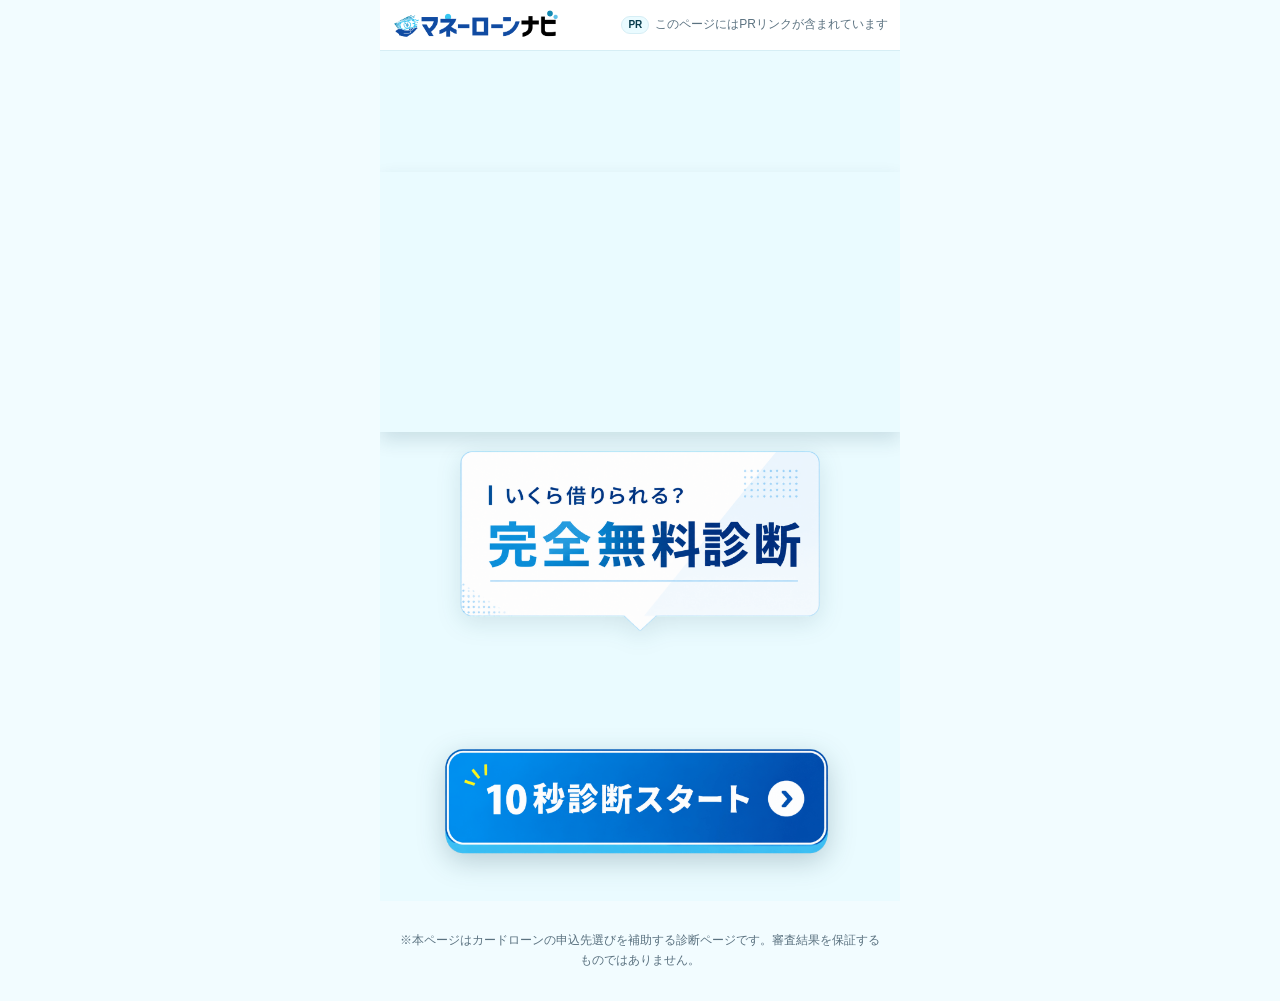
==== index.html @ baac08ac "Publish card loan diagnosis site" ====
<!DOCTYPE html><html><head><link href="data:," rel="icon" /><meta charset="UTF-8" /><meta content="noindex,nofollow,noarchive" name="robots" /><meta content="width=device-width, initial-scale=1.0, maximum-scale=1.0, user-scalable=0" name="viewport" /><script>window.addEventListener('load', function() {
  const nodelist = document.body.querySelectorAll('.sb-bg-gum-marker');
  const node = Array.prototype.slice.call(nodelist, 0);

  if (node.length === 0) { return; }
  const windowHeight = window.innerHeight || document.body.clientHeight;
  window.addEventListener('scroll', function (event) {
    let scroll = (window.pageYOffset !== undefined) ? window.pageYOffset : document.documentElement.scrollTop;
    node.forEach(function(marker) {
      let position = marker.offsetTop - windowHeight + 50;
      if (scroll > position) {
        marker.classList.add('animated', 'sb-bg-gum-marker-animated');
        marker.classList.remove('sb-bg-gum-marker');
      }
    });
  }, false);
});</script><script>/**
* Copyright 2016 Google Inc. All Rights Reserved.
*
* Licensed under the W3C SOFTWARE AND DOCUMENT NOTICE AND LICENSE.
*
*  https://www.w3.org/Consortium/Legal/2015/copyright-software-and-document
*
*/
(function() {
'use strict';

// Exit early if we're not running in a browser.
if (typeof window !== 'object') {
  return;
}

// Exit early if all IntersectionObserver and IntersectionObserverEntry
// features are natively supported.
if ('IntersectionObserver' in window &&
    'IntersectionObserverEntry' in window &&
    'intersectionRatio' in window.IntersectionObserverEntry.prototype) {

  if (!('isIntersecting' in window.IntersectionObserverEntry.prototype)) {
    Object.defineProperty(window.IntersectionObserverEntry.prototype,
      'isIntersecting', {
      get: function () {
        return this.intersectionRatio > 0;
      }
    });
  }
  return;
}


/**
* A local reference to the document.
*/
var document = window.document;


/**
* An IntersectionObserver registry. This registry exists to hold a strong
* reference to IntersectionObserver instances currently observing a target
* element. Without this registry, instances without another reference may be
* garbage collected.
*/
var registry = [];


/**
* Creates the global IntersectionObserverEntry constructor.
* https://w3c.github.io/IntersectionObserver/#intersection-observer-entry
* @param {Object} entry A dictionary of instance properties.
* @constructor
*/
function IntersectionObserverEntry(entry) {
  this.time = entry.time;
  this.target = entry.target;
  this.rootBounds = entry.rootBounds;
  this.boundingClientRect = entry.boundingClientRect;
  this.intersectionRect = entry.intersectionRect || getEmptyRect();
  this.isIntersecting = !!entry.intersectionRect;

  // Calculates the intersection ratio.
  var targetRect = this.boundingClientRect;
  var targetArea = targetRect.width * targetRect.height;
  var intersectionRect = this.intersectionRect;
  var intersectionArea = intersectionRect.width * intersectionRect.height;

  // Sets intersection ratio.
  if (targetArea) {
    // Round the intersection ratio to avoid floating point math issues:
    this.intersectionRatio = Number((intersectionArea / targetArea).toFixed(4));
  } else {
    // If area is zero and is intersecting, sets to 1, otherwise to 0
    this.intersectionRatio = this.isIntersecting ? 1 : 0;
  }
}


/**
* Creates the global IntersectionObserver constructor.
* https://w3c.github.io/IntersectionObserver/#intersection-observer-interface
* @param {Function} callback The function to be invoked after intersection
*     changes have queued. The function is not invoked if the queue has
*     been emptied by calling the `takeRecords` method.
* @param {Object=} opt_options Optional configuration options.
* @constructor
*/
function IntersectionObserver(callback, opt_options) {

  var options = opt_options || {};

  if (typeof callback != 'function') {
    throw new Error('callback must be a function');
  }

  if (options.root && options.root.nodeType != 1) {
    throw new Error('root must be an Element');
  }

  // Binds and throttles `this._checkForIntersections`.
  this._checkForIntersections = throttle(
      this._checkForIntersections.bind(this), this.THROTTLE_TIMEOUT);

  // Private properties.
  this._callback = callback;
  this._observationTargets = [];
  this._queuedEntries = [];
  this._rootMarginValues = this._parseRootMargin(options.rootMargin);

  // Public properties.
  this.thresholds = this._initThresholds(options.threshold);
  this.root = options.root || null;
  this.rootMargin = this._rootMarginValues.map(function(margin) {
    return margin.value + margin.unit;
  }).join(' ');
}


/**
* The minimum interval within which the document will be checked for
* intersection changes.
*/
IntersectionObserver.prototype.THROTTLE_TIMEOUT = 100;


/**
* The frequency in which the shim polls for intersection changes.
* this can be updated on a per instance basis and must be set prior to
* calling `observe` on the first target.
*/
IntersectionObserver.prototype.POLL_INTERVAL = null;

/**
* Use a mutation observer on the root element
* to detect intersection changes.
*/
IntersectionObserver.prototype.USE_MUTATION_OBSERVER = true;


/**
* Starts observing a target element for intersection changes based on
* the thresholds values.
* @param {Element} target The DOM element to observe.
*/
IntersectionObserver.prototype.observe = function(target) {
  var isTargetAlreadyObserved = this._observationTargets.some(function(item) {
    return item.element == target;
  });

  if (isTargetAlreadyObserved) {
    return;
  }

  if (!(target && target.nodeType == 1)) {
    throw new Error('target must be an Element');
  }

  this._registerInstance();
  this._observationTargets.push({element: target, entry: null});
  this._monitorIntersections();
  this._checkForIntersections();
};


/**
* Stops observing a target element for intersection changes.
* @param {Element} target The DOM element to observe.
*/
IntersectionObserver.prototype.unobserve = function(target) {
  this._observationTargets =
      this._observationTargets.filter(function(item) {

    return item.element != target;
  });
  if (!this._observationTargets.length) {
    this._unmonitorIntersections();
    this._unregisterInstance();
  }
};


/**
* Stops observing all target elements for intersection changes.
*/
IntersectionObserver.prototype.disconnect = function() {
  this._observationTargets = [];
  this._unmonitorIntersections();
  this._unregisterInstance();
};


/**
* Returns any queue entries that have not yet been reported to the
* callback and clears the queue. This can be used in conjunction with the
* callback to obtain the absolute most up-to-date intersection information.
* @return {Array} The currently queued entries.
*/
IntersectionObserver.prototype.takeRecords = function() {
  var records = this._queuedEntries.slice();
  this._queuedEntries = [];
  return records;
};


/**
* Accepts the threshold value from the user configuration object and
* returns a sorted array of unique threshold values. If a value is not
* between 0 and 1 and error is thrown.
* @private
* @param {Array|number=} opt_threshold An optional threshold value or
*     a list of threshold values, defaulting to [0].
* @return {Array} A sorted list of unique and valid threshold values.
*/
IntersectionObserver.prototype._initThresholds = function(opt_threshold) {
  var threshold = opt_threshold || [0];
  if (!Array.isArray(threshold)) threshold = [threshold];

  return threshold.sort().filter(function(t, i, a) {
    if (typeof t != 'number' || isNaN(t) || t < 0 || t > 1) {
      throw new Error('threshold must be a number between 0 and 1 inclusively');
    }
    return t !== a[i - 1];
  });
};


/**
* Accepts the rootMargin value from the user configuration object
* and returns an array of the four margin values as an object containing
* the value and unit properties. If any of the values are not properly
* formatted or use a unit other than px or %, and error is thrown.
* @private
* @param {string=} opt_rootMargin An optional rootMargin value,
*     defaulting to '0px'.
* @return {Array<Object>} An array of margin objects with the keys
*     value and unit.
*/
IntersectionObserver.prototype._parseRootMargin = function(opt_rootMargin) {
  var marginString = opt_rootMargin || '0px';
  var margins = marginString.split(/\s+/).map(function(margin) {
    var parts = /^(-?\d*\.?\d+)(px|%)$/.exec(margin);
    if (!parts) {
      throw new Error('rootMargin must be specified in pixels or percent');
    }
    return {value: parseFloat(parts[1]), unit: parts[2]};
  });

  // Handles shorthand.
  margins[1] = margins[1] || margins[0];
  margins[2] = margins[2] || margins[0];
  margins[3] = margins[3] || margins[1];

  return margins;
};


/**
* Starts polling for intersection changes if the polling is not already
* happening, and if the page's visibility state is visible.
* @private
*/
IntersectionObserver.prototype._monitorIntersections = function() {
  if (!this._monitoringIntersections) {
    this._monitoringIntersections = true;

    // If a poll interval is set, use polling instead of listening to
    // resize and scroll events or DOM mutations.
    if (this.POLL_INTERVAL) {
      this._monitoringInterval = setInterval(
          this._checkForIntersections, this.POLL_INTERVAL);
    }
    else {
      addEvent(window, 'resize', this._checkForIntersections, true);
      addEvent(document, 'scroll', this._checkForIntersections, true);

      if (this.USE_MUTATION_OBSERVER && 'MutationObserver' in window) {
        this._domObserver = new MutationObserver(this._checkForIntersections);
        this._domObserver.observe(document, {
          attributes: true,
          childList: true,
          characterData: true,
          subtree: true
        });
      }
    }
  }
};


/**
* Stops polling for intersection changes.
* @private
*/
IntersectionObserver.prototype._unmonitorIntersections = function() {
  if (this._monitoringIntersections) {
    this._monitoringIntersections = false;

    clearInterval(this._monitoringInterval);
    this._monitoringInterval = null;

    removeEvent(window, 'resize', this._checkForIntersections, true);
    removeEvent(document, 'scroll', this._checkForIntersections, true);

    if (this._domObserver) {
      this._domObserver.disconnect();
      this._domObserver = null;
    }
  }
};


/**
* Scans each observation target for intersection changes and adds them
* to the internal entries queue. If new entries are found, it
* schedules the callback to be invoked.
* @private
*/
IntersectionObserver.prototype._checkForIntersections = function() {
  var rootIsInDom = this._rootIsInDom();
  var rootRect = rootIsInDom ? this._getRootRect() : getEmptyRect();

  this._observationTargets.forEach(function(item) {
    var target = item.element;
    var targetRect = getBoundingClientRect(target);
    var rootContainsTarget = this._rootContainsTarget(target);
    var oldEntry = item.entry;
    var intersectionRect = rootIsInDom && rootContainsTarget &&
        this._computeTargetAndRootIntersection(target, rootRect);

    var newEntry = item.entry = new IntersectionObserverEntry({
      time: now(),
      target: target,
      boundingClientRect: targetRect,
      rootBounds: rootRect,
      intersectionRect: intersectionRect
    });

    if (!oldEntry) {
      this._queuedEntries.push(newEntry);
    } else if (rootIsInDom && rootContainsTarget) {
      // If the new entry intersection ratio has crossed any of the
      // thresholds, add a new entry.
      if (this._hasCrossedThreshold(oldEntry, newEntry)) {
        this._queuedEntries.push(newEntry);
      }
    } else {
      // If the root is not in the DOM or target is not contained within
      // root but the previous entry for this target had an intersection,
      // add a new record indicating removal.
      if (oldEntry && oldEntry.isIntersecting) {
        this._queuedEntries.push(newEntry);
      }
    }
  }, this);

  if (this._queuedEntries.length) {
    this._callback(this.takeRecords(), this);
  }
};


/**
* Accepts a target and root rect computes the intersection between then
* following the algorithm in the spec.
* TODO(philipwalton): at this time clip-path is not considered.
* https://w3c.github.io/IntersectionObserver/#calculate-intersection-rect-algo
* @param {Element} target The target DOM element
* @param {Object} rootRect The bounding rect of the root after being
*     expanded by the rootMargin value.
* @return {?Object} The final intersection rect object or undefined if no
*     intersection is found.
* @private
*/
IntersectionObserver.prototype._computeTargetAndRootIntersection =
    function(target, rootRect) {

  // If the element isn't displayed, an intersection can't happen.
  if (window.getComputedStyle(target).display == 'none') return;

  var targetRect = getBoundingClientRect(target);
  var intersectionRect = targetRect;
  var parent = getParentNode(target);
  var atRoot = false;

  while (!atRoot) {
    var parentRect = null;
    var parentComputedStyle = parent.nodeType == 1 ?
        window.getComputedStyle(parent) : {};

    // If the parent isn't displayed, an intersection can't happen.
    if (parentComputedStyle.display == 'none') return;

    if (parent == this.root || parent == document) {
      atRoot = true;
      parentRect = rootRect;
    } else {
      // If the element has a non-visible overflow, and it's not the <body>
      // or <html> element, update the intersection rect.
      // Note: <body> and <html> cannot be clipped to a rect that's not also
      // the document rect, so no need to compute a new intersection.
      if (parent != document.body &&
          parent != document.documentElement &&
          parentComputedStyle.overflow != 'visible') {
        parentRect = getBoundingClientRect(parent);
      }
    }

    // If either of the above conditionals set a new parentRect,
    // calculate new intersection data.
    if (parentRect) {
      intersectionRect = computeRectIntersection(parentRect, intersectionRect);

      if (!intersectionRect) break;
    }
    parent = getParentNode(parent);
  }
  return intersectionRect;
};


/**
* Returns the root rect after being expanded by the rootMargin value.
* @return {Object} The expanded root rect.
* @private
*/
IntersectionObserver.prototype._getRootRect = function() {
  var rootRect;
  if (this.root) {
    rootRect = getBoundingClientRect(this.root);
  } else {
    // Use <html>/<body> instead of window since scroll bars affect size.
    var html = document.documentElement;
    var body = document.body;
    rootRect = {
      top: 0,
      left: 0,
      right: html.clientWidth || body.clientWidth,
      width: html.clientWidth || body.clientWidth,
      bottom: html.clientHeight || body.clientHeight,
      height: html.clientHeight || body.clientHeight
    };
  }
  return this._expandRectByRootMargin(rootRect);
};


/**
* Accepts a rect and expands it by the rootMargin value.
* @param {Object} rect The rect object to expand.
* @return {Object} The expanded rect.
* @private
*/
IntersectionObserver.prototype._expandRectByRootMargin = function(rect) {
  var margins = this._rootMarginValues.map(function(margin, i) {
    return margin.unit == 'px' ? margin.value :
        margin.value * (i % 2 ? rect.width : rect.height) / 100;
  });
  var newRect = {
    top: rect.top - margins[0],
    right: rect.right + margins[1],
    bottom: rect.bottom + margins[2],
    left: rect.left - margins[3]
  };
  newRect.width = newRect.right - newRect.left;
  newRect.height = newRect.bottom - newRect.top;

  return newRect;
};


/**
* Accepts an old and new entry and returns true if at least one of the
* threshold values has been crossed.
* @param {?IntersectionObserverEntry} oldEntry The previous entry for a
*    particular target element or null if no previous entry exists.
* @param {IntersectionObserverEntry} newEntry The current entry for a
*    particular target element.
* @return {boolean} Returns true if a any threshold has been crossed.
* @private
*/
IntersectionObserver.prototype._hasCrossedThreshold =
    function(oldEntry, newEntry) {

  // To make comparing easier, an entry that has a ratio of 0
  // but does not actually intersect is given a value of -1
  var oldRatio = oldEntry && oldEntry.isIntersecting ?
      oldEntry.intersectionRatio || 0 : -1;
  var newRatio = newEntry.isIntersecting ?
      newEntry.intersectionRatio || 0 : -1;

  // Ignore unchanged ratios
  if (oldRatio === newRatio) return;

  for (var i = 0; i < this.thresholds.length; i++) {
    var threshold = this.thresholds[i];

    // Return true if an entry matches a threshold or if the new ratio
    // and the old ratio are on the opposite sides of a threshold.
    if (threshold == oldRatio || threshold == newRatio ||
        threshold < oldRatio !== threshold < newRatio) {
      return true;
    }
  }
};


/**
* Returns whether or not the root element is an element and is in the DOM.
* @return {boolean} True if the root element is an element and is in the DOM.
* @private
*/
IntersectionObserver.prototype._rootIsInDom = function() {
  return !this.root || containsDeep(document, this.root);
};


/**
* Returns whether or not the target element is a child of root.
* @param {Element} target The target element to check.
* @return {boolean} True if the target element is a child of root.
* @private
*/
IntersectionObserver.prototype._rootContainsTarget = function(target) {
  return containsDeep(this.root || document, target);
};


/**
* Adds the instance to the global IntersectionObserver registry if it isn't
* already present.
* @private
*/
IntersectionObserver.prototype._registerInstance = function() {
  if (registry.indexOf(this) < 0) {
    registry.push(this);
  }
};


/**
* Removes the instance from the global IntersectionObserver registry.
* @private
*/
IntersectionObserver.prototype._unregisterInstance = function() {
  var index = registry.indexOf(this);
  if (index != -1) registry.splice(index, 1);
};


/**
* Returns the result of the performance.now() method or null in browsers
* that don't support the API.
* @return {number} The elapsed time since the page was requested.
*/
function now() {
  return window.performance && performance.now && performance.now();
}


/**
* Throttles a function and delays its execution, so it's only called at most
* once within a given time period.
* @param {Function} fn The function to throttle.
* @param {number} timeout The amount of time that must pass before the
*     function can be called again.
* @return {Function} The throttled function.
*/
function throttle(fn, timeout) {
  var timer = null;
  return function () {
    if (!timer) {
      timer = setTimeout(function() {
        fn();
        timer = null;
      }, timeout);
    }
  };
}


/**
* Adds an event handler to a DOM node ensuring cross-browser compatibility.
* @param {Node} node The DOM node to add the event handler to.
* @param {string} event The event name.
* @param {Function} fn The event handler to add.
* @param {boolean} opt_useCapture Optionally adds the even to the capture
*     phase. Note: this only works in modern browsers.
*/
function addEvent(node, event, fn, opt_useCapture) {
  if (typeof node.addEventListener == 'function') {
    node.addEventListener(event, fn, opt_useCapture || false);
  }
  else if (typeof node.attachEvent == 'function') {
    node.attachEvent('on' + event, fn);
  }
}


/**
* Removes a previously added event handler from a DOM node.
* @param {Node} node The DOM node to remove the event handler from.
* @param {string} event The event name.
* @param {Function} fn The event handler to remove.
* @param {boolean} opt_useCapture If the event handler was added with this
*     flag set to true, it should be set to true here in order to remove it.
*/
function removeEvent(node, event, fn, opt_useCapture) {
  if (typeof node.removeEventListener == 'function') {
    node.removeEventListener(event, fn, opt_useCapture || false);
  }
  else if (typeof node.detatchEvent == 'function') {
    node.detatchEvent('on' + event, fn);
  }
}


/**
* Returns the intersection between two rect objects.
* @param {Object} rect1 The first rect.
* @param {Object} rect2 The second rect.
* @return {?Object} The intersection rect or undefined if no intersection
*     is found.
*/
function computeRectIntersection(rect1, rect2) {
  var top = Math.max(rect1.top, rect2.top);
  var bottom = Math.min(rect1.bottom, rect2.bottom);
  var left = Math.max(rect1.left, rect2.left);
  var right = Math.min(rect1.right, rect2.right);
  var width = right - left;
  var height = bottom - top;

  return (width >= 0 && height >= 0) && {
    top: top,
    bottom: bottom,
    left: left,
    right: right,
    width: width,
    height: height
  };
}


/**
* Shims the native getBoundingClientRect for compatibility with older IE.
* @param {Element} el The element whose bounding rect to get.
* @return {Object} The (possibly shimmed) rect of the element.
*/
function getBoundingClientRect(el) {
  var rect;

  try {
    rect = el.getBoundingClientRect();
  } catch (err) {
    // Ignore Windows 7 IE11 "Unspecified error"
  }

  if (!rect) return getEmptyRect();

  // Older IE
  if (!(rect.width && rect.height)) {
    rect = {
      top: rect.top,
      right: rect.right,
      bottom: rect.bottom,
      left: rect.left,
      width: rect.right - rect.left,
      height: rect.bottom - rect.top
    };
  }
  return rect;
}


/**
* Returns an empty rect object. An empty rect is returned when an element
* is not in the DOM.
* @return {Object} The empty rect.
*/
function getEmptyRect() {
  return {
    top: 0,
    bottom: 0,
    left: 0,
    right: 0,
    width: 0,
    height: 0
  };
}

/**
* Checks to see if a parent element contains a child element (including inside
* shadow DOM).
* @param {Node} parent The parent element.
* @param {Node} child The child element.
* @return {boolean} True if the parent node contains the child node.
*/
function containsDeep(parent, child) {
  var node = child;
  while (node) {
    if (node == parent) return true;

    node = getParentNode(node);
  }
  return false;
}


/**
* Gets the parent node of an element or its host element if the parent node
* is a shadow root.
* @param {Node} node The node whose parent to get.
* @return {Node|null} The parent node or null if no parent exists.
*/
function getParentNode(node) {
  var parent = node.parentNode;

  if (parent && parent.nodeType == 11 && parent.host) {
    // If the parent is a shadow root, return the host element.
    return parent.host;
  }

  if (parent && parent.assignedSlot) {
    // If the parent is distributed in a <slot>, return the parent of a slot.
    return parent.assignedSlot.parentNode;
  }

  return parent;
}


// Exposes the constructors globally.
window.IntersectionObserver = IntersectionObserver;
window.IntersectionObserverEntry = IntersectionObserverEntry;

}());</script><script>window.addEventListener('load', function() {
  function LinkSettingForGunosy() {
  }
  LinkSettingForGunosy.prototype = {
    assign: function() {
      const media = document.querySelector('.js-m-id');
      if (media === null) { return; }
      if (media.dataset.value != '4') { return; }

      const nodelist = document.querySelectorAll('a');
      const node = Array.prototype.slice.call(nodelist, 0);

      node.forEach(function(element) {
        const uri = new URI(element.getAttribute('href'));
        if (uri.query(true).sb_tracking === 'true') {
          let onclickAttribute = element.getAttribute('onclick');
          if (onclickAttribute === null) {
            onclickAttribute = '';
          }
          onclickAttribute += ';this.href=GunosyTransit.link(this.href);';
          element.setAttribute('onclick', onclickAttribute);
        }
      });
    }
  }

  let linkSettingForGunosy = new LinkSettingForGunosy();
  linkSettingForGunosy.assign();
});</script><script>window.addEventListener('message', function() {
  function SetFormActionVisitorId() {
  }
  SetFormActionVisitorId.prototype = {
    assign: function() {
      let iframes = document.querySelectorAll('.sb-form-iframe')
      if (iframes.length === 0) return
      Array.from(iframes).forEach((iframe, i) => {
        const sbTuId = document.querySelector('.js-v-id')
        const articleUid = document.querySelector('.js-a-id')
        const abTestUid = document.querySelector('.js-ab-id')
        const folderUid = document.querySelector('.js-f-id')
        let target = iframe.contentWindow.postMessage ? iframe : undefined;
        if (typeof target != "undefined" && document.body.scrollHeight) {
          target.contentWindow.postMessage({ sb_tu_id: sbTuId.dataset.value, article_uid: articleUid.dataset.value, ab_test_uid: abTestUid.dataset.value, folder_uid: folderUid.dataset.value, posted_beyond: true }, "*");
        }
      });
    }
  }

  let setFormActionVisitorId = new SetFormActionVisitorId();
  setFormActionVisitorId.assign();
});</script><script>window.addEventListener('message', function(e) {
  function SetFolderFormIframeAttributes() {
  }
  SetFolderFormIframeAttributes.prototype = {
    assign: function(e) {
      if (!e.data['posted_beyond']) return
      let forms = document.querySelectorAll(`[data-sb-form-uid="${e.data['uid']}"]`)
      Array.from(forms).forEach((form, i) => {
        let height = e.data['height']
        let width = e.data['width']
        let iframe = form.querySelector('iframe')
        iframe.style.height = height
        iframe.style.width = width
        iframe.style.margin = '0 auto'
      });
    }
  }

  let setFolderFormIframeHeight = new SetFolderFormIframeAttributes();
  setFolderFormIframeHeight.assign(e);
});</script><script>window.addEventListener('DOMContentLoaded', function() {
  let iframes = document.querySelectorAll('.sb-form-iframe')
  Array.from(iframes).forEach((iframe, i) => {
    const uri = new URI(iframe.src);
    const iframe_host = document.querySelector('.js-folder-form-host')
    iframe.src = uri.protocol() + '://' + iframe_host.dataset.value + uri.path()
  });
});</script><script>!function(t,n){"object"==typeof exports&&"undefined"!=typeof module?module.exports=n():"function"==typeof define&&define.amd?define(n):(t=t||self).LazyLoad=n()}(this,(function(){"use strict";function t(){return(t=Object.assign||function(t){for(var n=1;n<arguments.length;n++){var e=arguments[n];for(var i in e)Object.prototype.hasOwnProperty.call(e,i)&&(t[i]=e[i])}return t}).apply(this,arguments)}var n="undefined"!=typeof window,e=n&&!("onscroll"in window)||"undefined"!=typeof navigator&&/(gle|ing|ro)bot|crawl|spider/i.test(navigator.userAgent),i=n&&"IntersectionObserver"in window,o=n&&"classList"in document.createElement("p"),r=n&&window.devicePixelRatio>1,a={elements_selector:".lazy",container:e||n?document:null,threshold:300,thresholds:null,data_src:"src",data_srcset:"srcset",data_sizes:"sizes",data_bg:"bg",data_bg_hidpi:"bg-hidpi",data_bg_multi:"bg-multi",data_bg_multi_hidpi:"bg-multi-hidpi",data_poster:"poster",class_applied:"applied",class_loading:"loading",class_loaded:"loaded",class_error:"error",class_entered:"entered",class_exited:"exited",unobserve_completed:!0,unobserve_entered:!1,cancel_on_exit:!0,callback_enter:null,callback_exit:null,callback_applied:null,callback_loading:null,callback_loaded:null,callback_error:null,callback_finish:null,callback_cancel:null,use_native:!1},c=function(n){return t({},a,n)},s=function(t,n){var e,i="LazyLoad::Initialized",o=new t(n);try{e=new CustomEvent(i,{detail:{instance:o}})}catch(t){(e=document.createEvent("CustomEvent")).initCustomEvent(i,!1,!1,{instance:o})}window.dispatchEvent(e)},l="loading",u="loaded",d="applied",f="error",_="native",g="data-",v="ll-status",p=function(t,n){return t.getAttribute(g+n)},b=function(t){return p(t,v)},h=function(t,n){return function(t,n,e){var i="data-ll-status";null!==e?t.setAttribute(i,e):t.removeAttribute(i)}(t,0,n)},m=function(t){return h(t,null)},E=function(t){return null===b(t)},y=function(t){return b(t)===_},A=[l,u,d,f],I=function(t,n,e,i){t&&(void 0===i?void 0===e?t(n):t(n,e):t(n,e,i))},L=function(t,n){o?t.classList.add(n):t.className+=(t.className?" ":"")+n},w=function(t,n){o?t.classList.remove(n):t.className=t.className.replace(new RegExp("(^|\\s+)"+n+"(\\s+|$)")," ").replace(/^\s+/,"").replace(/\s+$/,"")},k=function(t){return t.llTempImage},O=function(t,n){if(n){var e=n._observer;e&&e.unobserve(t)}},x=function(t,n){t&&(t.loadingCount+=n)},z=function(t,n){t&&(t.toLoadCount=n)},C=function(t){for(var n,e=[],i=0;n=t.children[i];i+=1)"SOURCE"===n.tagName&&e.push(n);return e},N=function(t,n,e){e&&t.setAttribute(n,e)},M=function(t,n){t.removeAttribute(n)},R=function(t){return!!t.llOriginalAttrs},G=function(t){if(!R(t)){var n={};n.src=t.getAttribute("src"),n.srcset=t.getAttribute("srcset"),n.sizes=t.getAttribute("sizes"),t.llOriginalAttrs=n}},T=function(t){if(R(t)){var n=t.llOriginalAttrs;N(t,"src",n.src),N(t,"srcset",n.srcset),N(t,"sizes",n.sizes)}},j=function(t,n){N(t,"sizes",p(t,n.data_sizes)),N(t,"srcset",p(t,n.data_srcset)),N(t,"src",p(t,n.data_src))},D=function(t){M(t,"src"),M(t,"srcset"),M(t,"sizes")},F=function(t,n){var e=t.parentNode;e&&"PICTURE"===e.tagName&&C(e).forEach(n)},P={IMG:function(t,n){F(t,(function(t){G(t),j(t,n)})),G(t),j(t,n)},IFRAME:function(t,n){N(t,"src",p(t,n.data_src))},VIDEO:function(t,n){!function(t,e){C(t).forEach((function(t){N(t,"src",p(t,n.data_src))}))}(t),N(t,"poster",p(t,n.data_poster)),N(t,"src",p(t,n.data_src)),t.load()}},S=function(t,n){var e=P[t.tagName];e&&e(t,n)},V=function(t,n,e){x(e,1),L(t,n.class_loading),h(t,l),I(n.callback_loading,t,e)},U=["IMG","IFRAME","VIDEO"],$=function(t,n){!n||function(t){return t.loadingCount>0}(n)||function(t){return t.toLoadCount>0}(n)||I(t.callback_finish,n)},q=function(t,n,e){t.addEventListener(n,e),t.llEvLisnrs[n]=e},H=function(t,n,e){t.removeEventListener(n,e)},B=function(t){return!!t.llEvLisnrs},J=function(t){if(B(t)){var n=t.llEvLisnrs;for(var e in n){var i=n[e];H(t,e,i)}delete t.llEvLisnrs}},K=function(t,n,e){!function(t){delete t.llTempImage}(t),x(e,-1),function(t){t&&(t.toLoadCount-=1)}(e),w(t,n.class_loading),n.unobserve_completed&&O(t,e)},Q=function(t,n,e){var i=k(t)||t;B(i)||function(t,n,e){B(t)||(t.llEvLisnrs={});var i="VIDEO"===t.tagName?"loadeddata":"load";q(t,i,n),q(t,"error",e)}(i,(function(o){!function(t,n,e,i){var o=y(n);K(n,e,i),L(n,e.class_loaded),h(n,u),I(e.callback_loaded,n,i),o||$(e,i)}(0,t,n,e),J(i)}),(function(o){!function(t,n,e,i){var o=y(n);K(n,e,i),L(n,e.class_error),h(n,f),I(e.callback_error,n,i),o||$(e,i)}(0,t,n,e),J(i)}))},W=function(t,n,e){!function(t){t.llTempImage=document.createElement("IMG")}(t),Q(t,n,e),function(t,n,e){var i=p(t,n.data_bg),o=p(t,n.data_bg_hidpi),a=r&&o?o:i;a&&(t.style.backgroundImage='url("'.concat(a,'")'),k(t).setAttribute("src",a),V(t,n,e))}(t,n,e),function(t,n,e){var i=p(t,n.data_bg_multi),o=p(t,n.data_bg_multi_hidpi),a=r&&o?o:i;a&&(t.style.backgroundImage=a,function(t,n,e){L(t,n.class_applied),h(t,d),n.unobserve_completed&&O(t,n),I(n.callback_applied,t,e)}(t,n,e))}(t,n,e)},X=function(t,n,e){!function(t){return U.indexOf(t.tagName)>-1}(t)?W(t,n,e):function(t,n,e){Q(t,n,e),S(t,n),V(t,n,e)}(t,n,e)},Y=["IMG","IFRAME"],Z=function(t){return t.use_native&&"loading"in HTMLImageElement.prototype},tt=function(t,n,e){t.forEach((function(t){return function(t){return t.isIntersecting||t.intersectionRatio>0}(t)?function(t,n,e,i){h(t,"entered"),L(t,e.class_entered),w(t,e.class_exited),function(t,n,e){n.unobserve_entered&&O(t,e)}(t,e,i),I(e.callback_enter,t,n,i),function(t){return A.indexOf(b(t))>=0}(t)||X(t,e,i)}(t.target,t,n,e):function(t,n,e,i){E(t)||(L(t,e.class_exited),function(t,n,e,i){e.cancel_on_exit&&function(t){return b(t)===l}(t)&&"IMG"===t.tagName&&(J(t),function(t){F(t,(function(t){D(t)})),D(t)}(t),function(t){F(t,(function(t){T(t)})),T(t)}(t),w(t,e.class_loading),x(i,-1),m(t),I(e.callback_cancel,t,n,i))}(t,n,e,i),I(e.callback_exit,t,n,i))}(t.target,t,n,e)}))},nt=function(t){return Array.prototype.slice.call(t)},et=function(t){return t.container.querySelectorAll(t.elements_selector)},it=function(t){return function(t){return b(t)===f}(t)},ot=function(t,n){return function(t){return nt(t).filter(E)}(t||et(n))},rt=function(t,e){var o=c(t);this._settings=o,this.loadingCount=0,function(t,n){i&&!Z(t)&&(n._observer=new IntersectionObserver((function(e){tt(e,t,n)}),function(t){return{root:t.container===document?null:t.container,rootMargin:t.thresholds||t.threshold+"px"}}(t)))}(o,this),function(t,e){n&&window.addEventListener("online",(function(){!function(t,n){var e;(e=et(t),nt(e).filter(it)).forEach((function(n){w(n,t.class_error),m(n)})),n.update()}(t,e)}))}(o,this),this.update(e)};return rt.prototype={update:function(t){var n,o,r=this._settings,a=ot(t,r);z(this,a.length),!e&&i?Z(r)?function(t,n,e){t.forEach((function(t){-1!==Y.indexOf(t.tagName)&&(t.setAttribute("loading","lazy"),function(t,n,e){Q(t,n,e),S(t,n),h(t,_)}(t,n,e))})),z(e,0)}(a,r,this):(o=a,function(t){t.disconnect()}(n=this._observer),function(t,n){n.forEach((function(n){t.observe(n)}))}(n,o)):this.loadAll(a)},destroy:function(){this._observer&&this._observer.disconnect(),et(this._settings).forEach((function(t){delete t.llOriginalAttrs})),delete this._observer,delete this._settings,delete this.loadingCount,delete this.toLoadCount},loadAll:function(t){var n=this,e=this._settings;ot(t,e).forEach((function(t){O(t,n),X(t,e,n)}))}},rt.load=function(t,n){var e=c(n);X(t,e)},rt.resetStatus=function(t){m(t)},n&&function(t,n){if(n)if(n.length)for(var e,i=0;e=n[i];i+=1)s(t,e);else s(t,n)}(rt,window.lazyLoadOptions),rt}));</script><script>window.addEventListener('load', function() {
  var scroll = new SmoothScroll('a[href*="#"]', {
    speed:1000
  });
});</script><!-- Meta Pixel Code -->
<script>
!function(f,b,e,v,n,t,s)
{if(f.fbq)return;n=f.fbq=function(){n.callMethod?
n.callMethod.apply(n,arguments):n.queue.push(arguments)};
if(!f._fbq)f._fbq=n;n.push=n;n.loaded=!0;n.version='2.0';
n.queue=[];t=b.createElement(e);t.async=!0;
t.src=v;s=b.getElementsByTagName(e)[0];
s.parentNode.insertBefore(t,s)}(window, document,'script',
'https://connect.facebook.net/en_US/fbevents.js');
fbq('init', '1717363732527950');
fbq('track', 'PageView');
</script>
<noscript><img height="1" width="1" style="display:none"
src="https://www.facebook.com/tr?id=1717363732527950&ev=PageView&noscript=1"
/></noscript>
<!-- End Meta Pixel Code --><script>

(function(self, undefined) {Object.defineProperty(Array.prototype,"values",{value:Array.prototype[Symbol.iterator],enumerable:!1,writable:!1});})('object' === typeof window && window || 'object' === typeof self && self || 'object' === typeof global && global || {});</script><script>/*! URI.js v1.19.2 http://medialize.github.io/URI.js/ */
/* build contains: IPv6.js, punycode.js, SecondLevelDomains.js, URI.js, URITemplate.js */
(function(f,n){"object"===typeof module&&module.exports?module.exports=n():"function"===typeof define&&define.amd?define(n):f.IPv6=n(f)})(this,function(f){var n=f&&f.IPv6;return{best:function(h){h=h.toLowerCase().split(":");var k=h.length,b=8;""===h[0]&&""===h[1]&&""===h[2]?(h.shift(),h.shift()):""===h[0]&&""===h[1]?h.shift():""===h[k-1]&&""===h[k-2]&&h.pop();k=h.length;-1!==h[k-1].indexOf(".")&&(b=7);var q;for(q=0;q<k&&""!==h[q];q++);if(q<b)for(h.splice(q,1,"0000");h.length<b;)h.splice(q,0,"0000");
for(q=0;q<b;q++){k=h[q].split("");for(var f=0;3>f;f++)if("0"===k[0]&&1<k.length)k.splice(0,1);else break;h[q]=k.join("")}k=-1;var n=f=0,g=-1,p=!1;for(q=0;q<b;q++)p?"0"===h[q]?n+=1:(p=!1,n>f&&(k=g,f=n)):"0"===h[q]&&(p=!0,g=q,n=1);n>f&&(k=g,f=n);1<f&&h.splice(k,f,"");k=h.length;b="";""===h[0]&&(b=":");for(q=0;q<k;q++){b+=h[q];if(q===k-1)break;b+=":"}""===h[k-1]&&(b+=":");return b},noConflict:function(){f.IPv6===this&&(f.IPv6=n);return this}}});
(function(f){function n(b){throw new RangeError(w[b]);}function h(b,e){for(var g=b.length,h=[];g--;)h[g]=e(b[g]);return h}function k(b,e){var g=b.split("@"),f="";1<g.length&&(f=g[0]+"@",b=g[1]);b=b.replace(C,".");g=b.split(".");g=h(g,e).join(".");return f+g}function b(b){for(var e=[],g=0,h=b.length,f,a;g<h;)f=b.charCodeAt(g++),55296<=f&&56319>=f&&g<h?(a=b.charCodeAt(g++),56320==(a&64512)?e.push(((f&1023)<<10)+(a&1023)+65536):(e.push(f),g--)):e.push(f);return e}function q(b){return h(b,function(b){var e=
"";65535<b&&(b-=65536,e+=t(b>>>10&1023|55296),b=56320|b&1023);return e+=t(b)}).join("")}function z(b,e){return b+22+75*(26>b)-((0!=e)<<5)}function u(b,g,h){var f=0;b=h?e(b/700):b>>1;for(b+=e(b/g);455<b;f+=36)b=e(b/35);return e(f+36*b/(b+38))}function g(b){var g=[],h=b.length,f=0,k=128,a=72,c,d;var l=b.lastIndexOf("-");0>l&&(l=0);for(c=0;c<l;++c)128<=b.charCodeAt(c)&&n("not-basic"),g.push(b.charCodeAt(c));for(l=0<l?l+1:0;l<h;){c=f;var m=1;for(d=36;;d+=36){l>=h&&n("invalid-input");var x=b.charCodeAt(l++);
x=10>x-48?x-22:26>x-65?x-65:26>x-97?x-97:36;(36<=x||x>e((2147483647-f)/m))&&n("overflow");f+=x*m;var p=d<=a?1:d>=a+26?26:d-a;if(x<p)break;x=36-p;m>e(2147483647/x)&&n("overflow");m*=x}m=g.length+1;a=u(f-c,m,0==c);e(f/m)>2147483647-k&&n("overflow");k+=e(f/m);f%=m;g.splice(f++,0,k)}return q(g)}function p(g){var h,f,k,p=[];g=b(g);var a=g.length;var c=128;var d=0;var l=72;for(k=0;k<a;++k){var m=g[k];128>m&&p.push(t(m))}for((h=f=p.length)&&p.push("-");h<a;){var x=2147483647;for(k=0;k<a;++k)m=g[k],m>=c&&
m<x&&(x=m);var q=h+1;x-c>e((2147483647-d)/q)&&n("overflow");d+=(x-c)*q;c=x;for(k=0;k<a;++k)if(m=g[k],m<c&&2147483647<++d&&n("overflow"),m==c){var r=d;for(x=36;;x+=36){m=x<=l?1:x>=l+26?26:x-l;if(r<m)break;var A=r-m;r=36-m;p.push(t(z(m+A%r,0)));r=e(A/r)}p.push(t(z(r,0)));l=u(d,q,h==f);d=0;++h}++d;++c}return p.join("")}var D="object"==typeof exports&&exports&&!exports.nodeType&&exports,A="object"==typeof module&&module&&!module.nodeType&&module,B="object"==typeof global&&global;if(B.global===B||B.window===
B||B.self===B)f=B;var E=/^xn--/,r=/[^\x20-\x7E]/,C=/[\x2E\u3002\uFF0E\uFF61]/g,w={overflow:"Overflow: input needs wider integers to process","not-basic":"Illegal input >= 0x80 (not a basic code point)","invalid-input":"Invalid input"},e=Math.floor,t=String.fromCharCode,y;var v={version:"1.3.2",ucs2:{decode:b,encode:q},decode:g,encode:p,toASCII:function(b){return k(b,function(b){return r.test(b)?"xn--"+p(b):b})},toUnicode:function(b){return k(b,function(b){return E.test(b)?g(b.slice(4).toLowerCase()):
b})}};if("function"==typeof define&&"object"==typeof define.amd&&define.amd)define("punycode",function(){return v});else if(D&&A)if(module.exports==D)A.exports=v;else for(y in v)v.hasOwnProperty(y)&&(D[y]=v[y]);else f.punycode=v})(this);
(function(f,n){"object"===typeof module&&module.exports?module.exports=n():"function"===typeof define&&define.amd?define(n):f.SecondLevelDomains=n(f)})(this,function(f){var n=f&&f.SecondLevelDomains,h={list:{ac:" com gov mil net org ",ae:" ac co gov mil name net org pro sch ",af:" com edu gov net org ",al:" com edu gov mil net org ",ao:" co ed gv it og pb ",ar:" com edu gob gov int mil net org tur ",at:" ac co gv or ",au:" asn com csiro edu gov id net org ",ba:" co com edu gov mil net org rs unbi unmo unsa untz unze ",
bb:" biz co com edu gov info net org store tv ",bh:" biz cc com edu gov info net org ",bn:" com edu gov net org ",bo:" com edu gob gov int mil net org tv ",br:" adm adv agr am arq art ato b bio blog bmd cim cng cnt com coop ecn edu eng esp etc eti far flog fm fnd fot fst g12 ggf gov imb ind inf jor jus lel mat med mil mus net nom not ntr odo org ppg pro psc psi qsl rec slg srv tmp trd tur tv vet vlog wiki zlg ",bs:" com edu gov net org ",bz:" du et om ov rg ",ca:" ab bc mb nb nf nl ns nt nu on pe qc sk yk ",
ck:" biz co edu gen gov info net org ",cn:" ac ah bj com cq edu fj gd gov gs gx gz ha hb he hi hl hn jl js jx ln mil net nm nx org qh sc sd sh sn sx tj tw xj xz yn zj ",co:" com edu gov mil net nom org ",cr:" ac c co ed fi go or sa ",cy:" ac biz com ekloges gov ltd name net org parliament press pro tm ","do":" art com edu gob gov mil net org sld web ",dz:" art asso com edu gov net org pol ",ec:" com edu fin gov info med mil net org pro ",eg:" com edu eun gov mil name net org sci ",er:" com edu gov ind mil net org rochest w ",
es:" com edu gob nom org ",et:" biz com edu gov info name net org ",fj:" ac biz com info mil name net org pro ",fk:" ac co gov net nom org ",fr:" asso com f gouv nom prd presse tm ",gg:" co net org ",gh:" com edu gov mil org ",gn:" ac com gov net org ",gr:" com edu gov mil net org ",gt:" com edu gob ind mil net org ",gu:" com edu gov net org ",hk:" com edu gov idv net org ",hu:" 2000 agrar bolt casino city co erotica erotika film forum games hotel info ingatlan jogasz konyvelo lakas media news org priv reklam sex shop sport suli szex tm tozsde utazas video ",
id:" ac co go mil net or sch web ",il:" ac co gov idf k12 muni net org ","in":" ac co edu ernet firm gen gov i ind mil net nic org res ",iq:" com edu gov i mil net org ",ir:" ac co dnssec gov i id net org sch ",it:" edu gov ",je:" co net org ",jo:" com edu gov mil name net org sch ",jp:" ac ad co ed go gr lg ne or ",ke:" ac co go info me mobi ne or sc ",kh:" com edu gov mil net org per ",ki:" biz com de edu gov info mob net org tel ",km:" asso com coop edu gouv k medecin mil nom notaires pharmaciens presse tm veterinaire ",
kn:" edu gov net org ",kr:" ac busan chungbuk chungnam co daegu daejeon es gangwon go gwangju gyeongbuk gyeonggi gyeongnam hs incheon jeju jeonbuk jeonnam k kg mil ms ne or pe re sc seoul ulsan ",kw:" com edu gov net org ",ky:" com edu gov net org ",kz:" com edu gov mil net org ",lb:" com edu gov net org ",lk:" assn com edu gov grp hotel int ltd net ngo org sch soc web ",lr:" com edu gov net org ",lv:" asn com conf edu gov id mil net org ",ly:" com edu gov id med net org plc sch ",ma:" ac co gov m net org press ",
mc:" asso tm ",me:" ac co edu gov its net org priv ",mg:" com edu gov mil nom org prd tm ",mk:" com edu gov inf name net org pro ",ml:" com edu gov net org presse ",mn:" edu gov org ",mo:" com edu gov net org ",mt:" com edu gov net org ",mv:" aero biz com coop edu gov info int mil museum name net org pro ",mw:" ac co com coop edu gov int museum net org ",mx:" com edu gob net org ",my:" com edu gov mil name net org sch ",nf:" arts com firm info net other per rec store web ",ng:" biz com edu gov mil mobi name net org sch ",
ni:" ac co com edu gob mil net nom org ",np:" com edu gov mil net org ",nr:" biz com edu gov info net org ",om:" ac biz co com edu gov med mil museum net org pro sch ",pe:" com edu gob mil net nom org sld ",ph:" com edu gov i mil net ngo org ",pk:" biz com edu fam gob gok gon gop gos gov net org web ",pl:" art bialystok biz com edu gda gdansk gorzow gov info katowice krakow lodz lublin mil net ngo olsztyn org poznan pwr radom slupsk szczecin torun warszawa waw wroc wroclaw zgora ",pr:" ac biz com edu est gov info isla name net org pro prof ",
ps:" com edu gov net org plo sec ",pw:" belau co ed go ne or ",ro:" arts com firm info nom nt org rec store tm www ",rs:" ac co edu gov in org ",sb:" com edu gov net org ",sc:" com edu gov net org ",sh:" co com edu gov net nom org ",sl:" com edu gov net org ",st:" co com consulado edu embaixada gov mil net org principe saotome store ",sv:" com edu gob org red ",sz:" ac co org ",tr:" av bbs bel biz com dr edu gen gov info k12 name net org pol tel tsk tv web ",tt:" aero biz cat co com coop edu gov info int jobs mil mobi museum name net org pro tel travel ",
tw:" club com ebiz edu game gov idv mil net org ",mu:" ac co com gov net or org ",mz:" ac co edu gov org ",na:" co com ",nz:" ac co cri geek gen govt health iwi maori mil net org parliament school ",pa:" abo ac com edu gob ing med net nom org sld ",pt:" com edu gov int net nome org publ ",py:" com edu gov mil net org ",qa:" com edu gov mil net org ",re:" asso com nom ",ru:" ac adygeya altai amur arkhangelsk astrakhan bashkiria belgorod bir bryansk buryatia cbg chel chelyabinsk chita chukotka chuvashia com dagestan e-burg edu gov grozny int irkutsk ivanovo izhevsk jar joshkar-ola kalmykia kaluga kamchatka karelia kazan kchr kemerovo khabarovsk khakassia khv kirov koenig komi kostroma kranoyarsk kuban kurgan kursk lipetsk magadan mari mari-el marine mil mordovia mosreg msk murmansk nalchik net nnov nov novosibirsk nsk omsk orenburg org oryol penza perm pp pskov ptz rnd ryazan sakhalin samara saratov simbirsk smolensk spb stavropol stv surgut tambov tatarstan tom tomsk tsaritsyn tsk tula tuva tver tyumen udm udmurtia ulan-ude vladikavkaz vladimir vladivostok volgograd vologda voronezh vrn vyatka yakutia yamal yekaterinburg yuzhno-sakhalinsk ",
rw:" ac co com edu gouv gov int mil net ",sa:" com edu gov med net org pub sch ",sd:" com edu gov info med net org tv ",se:" a ac b bd c d e f g h i k l m n o org p parti pp press r s t tm u w x y z ",sg:" com edu gov idn net org per ",sn:" art com edu gouv org perso univ ",sy:" com edu gov mil net news org ",th:" ac co go in mi net or ",tj:" ac biz co com edu go gov info int mil name net nic org test web ",tn:" agrinet com defense edunet ens fin gov ind info intl mincom nat net org perso rnrt rns rnu tourism ",
tz:" ac co go ne or ",ua:" biz cherkassy chernigov chernovtsy ck cn co com crimea cv dn dnepropetrovsk donetsk dp edu gov if in ivano-frankivsk kh kharkov kherson khmelnitskiy kiev kirovograd km kr ks kv lg lugansk lutsk lviv me mk net nikolaev od odessa org pl poltava pp rovno rv sebastopol sumy te ternopil uzhgorod vinnica vn zaporizhzhe zhitomir zp zt ",ug:" ac co go ne or org sc ",uk:" ac bl british-library co cym gov govt icnet jet lea ltd me mil mod national-library-scotland nel net nhs nic nls org orgn parliament plc police sch scot soc ",
us:" dni fed isa kids nsn ",uy:" com edu gub mil net org ",ve:" co com edu gob info mil net org web ",vi:" co com k12 net org ",vn:" ac biz com edu gov health info int name net org pro ",ye:" co com gov ltd me net org plc ",yu:" ac co edu gov org ",za:" ac agric alt bourse city co cybernet db edu gov grondar iaccess imt inca landesign law mil net ngo nis nom olivetti org pix school tm web ",zm:" ac co com edu gov net org sch ",com:"ar br cn de eu gb gr hu jpn kr no qc ru sa se uk us uy za ",net:"gb jp se uk ",
org:"ae",de:"com "},has:function(f){var b=f.lastIndexOf(".");if(0>=b||b>=f.length-1)return!1;var k=f.lastIndexOf(".",b-1);if(0>=k||k>=b-1)return!1;var n=h.list[f.slice(b+1)];return n?0<=n.indexOf(" "+f.slice(k+1,b)+" "):!1},is:function(f){var b=f.lastIndexOf(".");if(0>=b||b>=f.length-1||0<=f.lastIndexOf(".",b-1))return!1;var k=h.list[f.slice(b+1)];return k?0<=k.indexOf(" "+f.slice(0,b)+" "):!1},get:function(f){var b=f.lastIndexOf(".");if(0>=b||b>=f.length-1)return null;var k=f.lastIndexOf(".",b-1);
if(0>=k||k>=b-1)return null;var n=h.list[f.slice(b+1)];return!n||0>n.indexOf(" "+f.slice(k+1,b)+" ")?null:f.slice(k+1)},noConflict:function(){f.SecondLevelDomains===this&&(f.SecondLevelDomains=n);return this}};return h});
(function(f,n){"object"===typeof module&&module.exports?module.exports=n(require("./punycode"),require("./IPv6"),require("./SecondLevelDomains")):"function"===typeof define&&define.amd?define(["./punycode","./IPv6","./SecondLevelDomains"],n):f.URI=n(f.punycode,f.IPv6,f.SecondLevelDomains,f)})(this,function(f,n,h,k){function b(a,c){var d=1<=arguments.length,l=2<=arguments.length;if(!(this instanceof b))return d?l?new b(a,c):new b(a):new b;if(void 0===a){if(d)throw new TypeError("undefined is not a valid argument for URI");
a="undefined"!==typeof location?location.href+"":""}if(null===a&&d)throw new TypeError("null is not a valid argument for URI");this.href(a);return void 0!==c?this.absoluteTo(c):this}function q(a){return a.replace(/([.*+?^=!:${}()|[\]\/\\])/g,"\\$1")}function z(a){return void 0===a?"Undefined":String(Object.prototype.toString.call(a)).slice(8,-1)}function u(a){return"Array"===z(a)}function g(a,c){var d={},b;if("RegExp"===z(c))d=null;else if(u(c)){var m=0;for(b=c.length;m<b;m++)d[c[m]]=!0}else d[c]=
!0;m=0;for(b=a.length;m<b;m++)if(d&&void 0!==d[a[m]]||!d&&c.test(a[m]))a.splice(m,1),b--,m--;return a}function p(a,c){var d;if(u(c)){var b=0;for(d=c.length;b<d;b++)if(!p(a,c[b]))return!1;return!0}var m=z(c);b=0;for(d=a.length;b<d;b++)if("RegExp"===m){if("string"===typeof a[b]&&a[b].match(c))return!0}else if(a[b]===c)return!0;return!1}function D(a,c){if(!u(a)||!u(c)||a.length!==c.length)return!1;a.sort();c.sort();for(var d=0,b=a.length;d<b;d++)if(a[d]!==c[d])return!1;return!0}function A(a){return a.replace(/^\/+|\/+$/g,
"")}function B(a){return escape(a)}function E(a){return encodeURIComponent(a).replace(/[!'()*]/g,B).replace(/\*/g,"%2A")}function r(a){return function(c,d){if(void 0===c)return this._parts[a]||"";this._parts[a]=c||null;this.build(!d);return this}}function C(a,c){return function(d,b){if(void 0===d)return this._parts[a]||"";null!==d&&(d+="",d.charAt(0)===c&&(d=d.substring(1)));this._parts[a]=d;this.build(!b);return this}}var w=k&&k.URI;b.version="1.19.2";var e=b.prototype,t=Object.prototype.hasOwnProperty;
b._parts=function(){return{protocol:null,username:null,password:null,hostname:null,urn:null,port:null,path:null,query:null,fragment:null,preventInvalidHostname:b.preventInvalidHostname,duplicateQueryParameters:b.duplicateQueryParameters,escapeQuerySpace:b.escapeQuerySpace}};b.preventInvalidHostname=!1;b.duplicateQueryParameters=!1;b.escapeQuerySpace=!0;b.protocol_expression=/^[a-z][a-z0-9.+-]*$/i;b.idn_expression=/[^a-z0-9\._-]/i;b.punycode_expression=/(xn--)/i;b.ip4_expression=/^\d{1,3}\.\d{1,3}\.\d{1,3}\.\d{1,3}$/;
b.ip6_expression=/^\s*((([0-9A-Fa-f]{1,4}:){7}([0-9A-Fa-f]{1,4}|:))|(([0-9A-Fa-f]{1,4}:){6}(:[0-9A-Fa-f]{1,4}|((25[0-5]|2[0-4]\d|1\d\d|[1-9]?\d)(\.(25[0-5]|2[0-4]\d|1\d\d|[1-9]?\d)){3})|:))|(([0-9A-Fa-f]{1,4}:){5}(((:[0-9A-Fa-f]{1,4}){1,2})|:((25[0-5]|2[0-4]\d|1\d\d|[1-9]?\d)(\.(25[0-5]|2[0-4]\d|1\d\d|[1-9]?\d)){3})|:))|(([0-9A-Fa-f]{1,4}:){4}(((:[0-9A-Fa-f]{1,4}){1,3})|((:[0-9A-Fa-f]{1,4})?:((25[0-5]|2[0-4]\d|1\d\d|[1-9]?\d)(\.(25[0-5]|2[0-4]\d|1\d\d|[1-9]?\d)){3}))|:))|(([0-9A-Fa-f]{1,4}:){3}(((:[0-9A-Fa-f]{1,4}){1,4})|((:[0-9A-Fa-f]{1,4}){0,2}:((25[0-5]|2[0-4]\d|1\d\d|[1-9]?\d)(\.(25[0-5]|2[0-4]\d|1\d\d|[1-9]?\d)){3}))|:))|(([0-9A-Fa-f]{1,4}:){2}(((:[0-9A-Fa-f]{1,4}){1,5})|((:[0-9A-Fa-f]{1,4}){0,3}:((25[0-5]|2[0-4]\d|1\d\d|[1-9]?\d)(\.(25[0-5]|2[0-4]\d|1\d\d|[1-9]?\d)){3}))|:))|(([0-9A-Fa-f]{1,4}:){1}(((:[0-9A-Fa-f]{1,4}){1,6})|((:[0-9A-Fa-f]{1,4}){0,4}:((25[0-5]|2[0-4]\d|1\d\d|[1-9]?\d)(\.(25[0-5]|2[0-4]\d|1\d\d|[1-9]?\d)){3}))|:))|(:(((:[0-9A-Fa-f]{1,4}){1,7})|((:[0-9A-Fa-f]{1,4}){0,5}:((25[0-5]|2[0-4]\d|1\d\d|[1-9]?\d)(\.(25[0-5]|2[0-4]\d|1\d\d|[1-9]?\d)){3}))|:)))(%.+)?\s*$/;
b.find_uri_expression=/\b((?:[a-z][\w-]+:(?:\/{1,3}|[a-z0-9%])|www\d{0,3}[.]|[a-z0-9.\-]+[.][a-z]{2,4}\/)(?:[^\s()<>]+|\(([^\s()<>]+|(\([^\s()<>]+\)))*\))+(?:\(([^\s()<>]+|(\([^\s()<>]+\)))*\)|[^\s`!()\[\]{};:'".,<>?\u00ab\u00bb\u201c\u201d\u2018\u2019]))/ig;b.findUri={start:/\b(?:([a-z][a-z0-9.+-]*:\/\/)|www\.)/gi,end:/[\s\r\n]|$/,trim:/[`!()\[\]{};:'".,<>?\u00ab\u00bb\u201c\u201d\u201e\u2018\u2019]+$/,parens:/(\([^\)]*\)|\[[^\]]*\]|\{[^}]*\}|<[^>]*>)/g};b.defaultPorts={http:"80",https:"443",ftp:"21",
gopher:"70",ws:"80",wss:"443"};b.hostProtocols=["http","https"];b.invalid_hostname_characters=/[^a-zA-Z0-9\.\-:_]/;b.domAttributes={a:"href",blockquote:"cite",link:"href",base:"href",script:"src",form:"action",img:"src",area:"href",iframe:"src",embed:"src",source:"src",track:"src",input:"src",audio:"src",video:"src"};b.getDomAttribute=function(a){if(a&&a.nodeName){var c=a.nodeName.toLowerCase();if("input"!==c||"image"===a.type)return b.domAttributes[c]}};b.encode=E;b.decode=decodeURIComponent;b.iso8859=
function(){b.encode=escape;b.decode=unescape};b.unicode=function(){b.encode=E;b.decode=decodeURIComponent};b.characters={pathname:{encode:{expression:/%(24|26|2B|2C|3B|3D|3A|40)/ig,map:{"%24":"$","%26":"&","%2B":"+","%2C":",","%3B":";","%3D":"=","%3A":":","%40":"@"}},decode:{expression:/[\/\?#]/g,map:{"/":"%2F","?":"%3F","#":"%23"}}},reserved:{encode:{expression:/%(21|23|24|26|27|28|29|2A|2B|2C|2F|3A|3B|3D|3F|40|5B|5D)/ig,map:{"%3A":":","%2F":"/","%3F":"?","%23":"#","%5B":"[","%5D":"]","%40":"@",
"%21":"!","%24":"$","%26":"&","%27":"'","%28":"(","%29":")","%2A":"*","%2B":"+","%2C":",","%3B":";","%3D":"="}}},urnpath:{encode:{expression:/%(21|24|27|28|29|2A|2B|2C|3B|3D|40)/ig,map:{"%21":"!","%24":"$","%27":"'","%28":"(","%29":")","%2A":"*","%2B":"+","%2C":",","%3B":";","%3D":"=","%40":"@"}},decode:{expression:/[\/\?#:]/g,map:{"/":"%2F","?":"%3F","#":"%23",":":"%3A"}}}};b.encodeQuery=function(a,c){var d=b.encode(a+"");void 0===c&&(c=b.escapeQuerySpace);return c?d.replace(/%20/g,"+"):d};b.decodeQuery=
function(a,c){a+="";void 0===c&&(c=b.escapeQuerySpace);try{return b.decode(c?a.replace(/\+/g,"%20"):a)}catch(d){return a}};var y={encode:"encode",decode:"decode"},v,F=function(a,c){return function(d){try{return b[c](d+"").replace(b.characters[a][c].expression,function(d){return b.characters[a][c].map[d]})}catch(l){return d}}};for(v in y)b[v+"PathSegment"]=F("pathname",y[v]),b[v+"UrnPathSegment"]=F("urnpath",y[v]);y=function(a,c,d){return function(l){var m=d?function(a){return b[c](b[d](a))}:b[c];
l=(l+"").split(a);for(var e=0,g=l.length;e<g;e++)l[e]=m(l[e]);return l.join(a)}};b.decodePath=y("/","decodePathSegment");b.decodeUrnPath=y(":","decodeUrnPathSegment");b.recodePath=y("/","encodePathSegment","decode");b.recodeUrnPath=y(":","encodeUrnPathSegment","decode");b.encodeReserved=F("reserved","encode");b.parse=function(a,c){c||(c={preventInvalidHostname:b.preventInvalidHostname});var d=a.indexOf("#");-1<d&&(c.fragment=a.substring(d+1)||null,a=a.substring(0,d));d=a.indexOf("?");-1<d&&(c.query=
a.substring(d+1)||null,a=a.substring(0,d));"//"===a.substring(0,2)?(c.protocol=null,a=a.substring(2),a=b.parseAuthority(a,c)):(d=a.indexOf(":"),-1<d&&(c.protocol=a.substring(0,d)||null,c.protocol&&!c.protocol.match(b.protocol_expression)?c.protocol=void 0:"//"===a.substring(d+1,d+3)?(a=a.substring(d+3),a=b.parseAuthority(a,c)):(a=a.substring(d+1),c.urn=!0)));c.path=a;return c};b.parseHost=function(a,c){a||(a="");a=a.replace(/\\/g,"/");var d=a.indexOf("/");-1===d&&(d=a.length);if("["===a.charAt(0)){var l=
a.indexOf("]");c.hostname=a.substring(1,l)||null;c.port=a.substring(l+2,d)||null;"/"===c.port&&(c.port=null)}else{var m=a.indexOf(":");l=a.indexOf("/");m=a.indexOf(":",m+1);-1!==m&&(-1===l||m<l)?(c.hostname=a.substring(0,d)||null,c.port=null):(l=a.substring(0,d).split(":"),c.hostname=l[0]||null,c.port=l[1]||null)}c.hostname&&"/"!==a.substring(d).charAt(0)&&(d++,a="/"+a);c.preventInvalidHostname&&b.ensureValidHostname(c.hostname,c.protocol);c.port&&b.ensureValidPort(c.port);return a.substring(d)||
"/"};b.parseAuthority=function(a,c){a=b.parseUserinfo(a,c);return b.parseHost(a,c)};b.parseUserinfo=function(a,c){var d=a.indexOf("/"),l=a.lastIndexOf("@",-1<d?d:a.length-1);-1<l&&(-1===d||l<d)?(d=a.substring(0,l).split(":"),c.username=d[0]?b.decode(d[0]):null,d.shift(),c.password=d[0]?b.decode(d.join(":")):null,a=a.substring(l+1)):(c.username=null,c.password=null);return a};b.parseQuery=function(a,c){if(!a)return{};a=a.replace(/&+/g,"&").replace(/^\?*&*|&+$/g,"");if(!a)return{};for(var d={},l=a.split("&"),
m=l.length,e,g,f=0;f<m;f++)if(e=l[f].split("="),g=b.decodeQuery(e.shift(),c),e=e.length?b.decodeQuery(e.join("="),c):null,t.call(d,g)){if("string"===typeof d[g]||null===d[g])d[g]=[d[g]];d[g].push(e)}else d[g]=e;return d};b.build=function(a){var c="",d=!1;a.protocol&&(c+=a.protocol+":");a.urn||!c&&!a.hostname||(c+="//",d=!0);c+=b.buildAuthority(a)||"";"string"===typeof a.path&&("/"!==a.path.charAt(0)&&d&&(c+="/"),c+=a.path);"string"===typeof a.query&&a.query&&(c+="?"+a.query);"string"===typeof a.fragment&&
a.fragment&&(c+="#"+a.fragment);return c};b.buildHost=function(a){var c="";if(a.hostname)c=b.ip6_expression.test(a.hostname)?c+("["+a.hostname+"]"):c+a.hostname;else return"";a.port&&(c+=":"+a.port);return c};b.buildAuthority=function(a){return b.buildUserinfo(a)+b.buildHost(a)};b.buildUserinfo=function(a){var c="";a.username&&(c+=b.encode(a.username));a.password&&(c+=":"+b.encode(a.password));c&&(c+="@");return c};b.buildQuery=function(a,c,d){var l="",m,e;for(m in a)if(t.call(a,m))if(u(a[m])){var g=
{};var f=0;for(e=a[m].length;f<e;f++)void 0!==a[m][f]&&void 0===g[a[m][f]+""]&&(l+="&"+b.buildQueryParameter(m,a[m][f],d),!0!==c&&(g[a[m][f]+""]=!0))}else void 0!==a[m]&&(l+="&"+b.buildQueryParameter(m,a[m],d));return l.substring(1)};b.buildQueryParameter=function(a,c,d){return b.encodeQuery(a,d)+(null!==c?"="+b.encodeQuery(c,d):"")};b.addQuery=function(a,c,d){if("object"===typeof c)for(var l in c)t.call(c,l)&&b.addQuery(a,l,c[l]);else if("string"===typeof c)void 0===a[c]?a[c]=d:("string"===typeof a[c]&&
(a[c]=[a[c]]),u(d)||(d=[d]),a[c]=(a[c]||[]).concat(d));else throw new TypeError("URI.addQuery() accepts an object, string as the name parameter");};b.setQuery=function(a,c,d){if("object"===typeof c)for(var l in c)t.call(c,l)&&b.setQuery(a,l,c[l]);else if("string"===typeof c)a[c]=void 0===d?null:d;else throw new TypeError("URI.setQuery() accepts an object, string as the name parameter");};b.removeQuery=function(a,c,d){var l;if(u(c))for(d=0,l=c.length;d<l;d++)a[c[d]]=void 0;else if("RegExp"===z(c))for(l in a)c.test(l)&&
(a[l]=void 0);else if("object"===typeof c)for(l in c)t.call(c,l)&&b.removeQuery(a,l,c[l]);else if("string"===typeof c)void 0!==d?"RegExp"===z(d)?!u(a[c])&&d.test(a[c])?a[c]=void 0:a[c]=g(a[c],d):a[c]!==String(d)||u(d)&&1!==d.length?u(a[c])&&(a[c]=g(a[c],d)):a[c]=void 0:a[c]=void 0;else throw new TypeError("URI.removeQuery() accepts an object, string, RegExp as the first parameter");};b.hasQuery=function(a,c,d,l){switch(z(c)){case "String":break;case "RegExp":for(var m in a)if(t.call(a,m)&&c.test(m)&&
(void 0===d||b.hasQuery(a,m,d)))return!0;return!1;case "Object":for(var e in c)if(t.call(c,e)&&!b.hasQuery(a,e,c[e]))return!1;return!0;default:throw new TypeError("URI.hasQuery() accepts a string, regular expression or object as the name parameter");}switch(z(d)){case "Undefined":return c in a;case "Boolean":return a=!(u(a[c])?!a[c].length:!a[c]),d===a;case "Function":return!!d(a[c],c,a);case "Array":return u(a[c])?(l?p:D)(a[c],d):!1;case "RegExp":return u(a[c])?l?p(a[c],d):!1:!(!a[c]||!a[c].match(d));
case "Number":d=String(d);case "String":return u(a[c])?l?p(a[c],d):!1:a[c]===d;default:throw new TypeError("URI.hasQuery() accepts undefined, boolean, string, number, RegExp, Function as the value parameter");}};b.joinPaths=function(){for(var a=[],c=[],d=0,l=0;l<arguments.length;l++){var m=new b(arguments[l]);a.push(m);m=m.segment();for(var e=0;e<m.length;e++)"string"===typeof m[e]&&c.push(m[e]),m[e]&&d++}if(!c.length||!d)return new b("");c=(new b("")).segment(c);""!==a[0].path()&&"/"!==a[0].path().slice(0,
1)||c.path("/"+c.path());return c.normalize()};b.commonPath=function(a,c){var d=Math.min(a.length,c.length),b;for(b=0;b<d;b++)if(a.charAt(b)!==c.charAt(b)){b--;break}if(1>b)return a.charAt(0)===c.charAt(0)&&"/"===a.charAt(0)?"/":"";if("/"!==a.charAt(b)||"/"!==c.charAt(b))b=a.substring(0,b).lastIndexOf("/");return a.substring(0,b+1)};b.withinString=function(a,c,d){d||(d={});var l=d.start||b.findUri.start,e=d.end||b.findUri.end,g=d.trim||b.findUri.trim,f=d.parens||b.findUri.parens,h=/[a-z0-9-]=["']?$/i;
for(l.lastIndex=0;;){var k=l.exec(a);if(!k)break;var p=k.index;if(d.ignoreHtml){var n=a.slice(Math.max(p-3,0),p);if(n&&h.test(n))continue}var r=p+a.slice(p).search(e);n=a.slice(p,r);for(r=-1;;){var q=f.exec(n);if(!q)break;r=Math.max(r,q.index+q[0].length)}n=-1<r?n.slice(0,r)+n.slice(r).replace(g,""):n.replace(g,"");n.length<=k[0].length||d.ignore&&d.ignore.test(n)||(r=p+n.length,k=c(n,p,r,a),void 0===k?l.lastIndex=r:(k=String(k),a=a.slice(0,p)+k+a.slice(r),l.lastIndex=p+k.length))}l.lastIndex=0;return a};
b.ensureValidHostname=function(a,c){var d=!!a,l=!1;c&&(l=p(b.hostProtocols,c));if(l&&!d)throw new TypeError("Hostname cannot be empty, if protocol is "+c);if(a&&a.match(b.invalid_hostname_characters)){if(!f)throw new TypeError('Hostname "'+a+'" contains characters other than [A-Z0-9.-:_] and Punycode.js is not available');if(f.toASCII(a).match(b.invalid_hostname_characters))throw new TypeError('Hostname "'+a+'" contains characters other than [A-Z0-9.-:_]');}};b.ensureValidPort=function(a){if(a){var c=
Number(a);if(!(/^[0-9]+$/.test(c)&&0<c&&65536>c))throw new TypeError('Port "'+a+'" is not a valid port');}};b.noConflict=function(a){if(a)return a={URI:this.noConflict()},k.URITemplate&&"function"===typeof k.URITemplate.noConflict&&(a.URITemplate=k.URITemplate.noConflict()),k.IPv6&&"function"===typeof k.IPv6.noConflict&&(a.IPv6=k.IPv6.noConflict()),k.SecondLevelDomains&&"function"===typeof k.SecondLevelDomains.noConflict&&(a.SecondLevelDomains=k.SecondLevelDomains.noConflict()),a;k.URI===this&&(k.URI=
w);return this};e.build=function(a){if(!0===a)this._deferred_build=!0;else if(void 0===a||this._deferred_build)this._string=b.build(this._parts),this._deferred_build=!1;return this};e.clone=function(){return new b(this)};e.valueOf=e.toString=function(){return this.build(!1)._string};e.protocol=r("protocol");e.username=r("username");e.password=r("password");e.hostname=r("hostname");e.port=r("port");e.query=C("query","?");e.fragment=C("fragment","#");e.search=function(a,c){var b=this.query(a,c);return"string"===
typeof b&&b.length?"?"+b:b};e.hash=function(a,c){var b=this.fragment(a,c);return"string"===typeof b&&b.length?"#"+b:b};e.pathname=function(a,c){if(void 0===a||!0===a){var d=this._parts.path||(this._parts.hostname?"/":"");return a?(this._parts.urn?b.decodeUrnPath:b.decodePath)(d):d}this._parts.path=this._parts.urn?a?b.recodeUrnPath(a):"":a?b.recodePath(a):"/";this.build(!c);return this};e.path=e.pathname;e.href=function(a,c){var d;if(void 0===a)return this.toString();this._string="";this._parts=b._parts();
var l=a instanceof b,e="object"===typeof a&&(a.hostname||a.path||a.pathname);a.nodeName&&(e=b.getDomAttribute(a),a=a[e]||"",e=!1);!l&&e&&void 0!==a.pathname&&(a=a.toString());if("string"===typeof a||a instanceof String)this._parts=b.parse(String(a),this._parts);else if(l||e){l=l?a._parts:a;for(d in l)"query"!==d&&t.call(this._parts,d)&&(this._parts[d]=l[d]);l.query&&this.query(l.query,!1)}else throw new TypeError("invalid input");this.build(!c);return this};e.is=function(a){var c=!1,d=!1,e=!1,m=!1,
g=!1,f=!1,k=!1,p=!this._parts.urn;this._parts.hostname&&(p=!1,d=b.ip4_expression.test(this._parts.hostname),e=b.ip6_expression.test(this._parts.hostname),c=d||e,g=(m=!c)&&h&&h.has(this._parts.hostname),f=m&&b.idn_expression.test(this._parts.hostname),k=m&&b.punycode_expression.test(this._parts.hostname));switch(a.toLowerCase()){case "relative":return p;case "absolute":return!p;case "domain":case "name":return m;case "sld":return g;case "ip":return c;case "ip4":case "ipv4":case "inet4":return d;case "ip6":case "ipv6":case "inet6":return e;
case "idn":return f;case "url":return!this._parts.urn;case "urn":return!!this._parts.urn;case "punycode":return k}return null};var G=e.protocol,H=e.port,I=e.hostname;e.protocol=function(a,c){if(a&&(a=a.replace(/:(\/\/)?$/,""),!a.match(b.protocol_expression)))throw new TypeError('Protocol "'+a+"\" contains characters other than [A-Z0-9.+-] or doesn't start with [A-Z]");return G.call(this,a,c)};e.scheme=e.protocol;e.port=function(a,c){if(this._parts.urn)return void 0===a?"":this;void 0!==a&&(0===a&&
(a=null),a&&(a+="",":"===a.charAt(0)&&(a=a.substring(1)),b.ensureValidPort(a)));return H.call(this,a,c)};e.hostname=function(a,c){if(this._parts.urn)return void 0===a?"":this;if(void 0!==a){var d={preventInvalidHostname:this._parts.preventInvalidHostname};if("/"!==b.parseHost(a,d))throw new TypeError('Hostname "'+a+'" contains characters other than [A-Z0-9.-]');a=d.hostname;this._parts.preventInvalidHostname&&b.ensureValidHostname(a,this._parts.protocol)}return I.call(this,a,c)};e.origin=function(a,
c){if(this._parts.urn)return void 0===a?"":this;if(void 0===a){var d=this.protocol();return this.authority()?(d?d+"://":"")+this.authority():""}d=b(a);this.protocol(d.protocol()).authority(d.authority()).build(!c);return this};e.host=function(a,c){if(this._parts.urn)return void 0===a?"":this;if(void 0===a)return this._parts.hostname?b.buildHost(this._parts):"";if("/"!==b.parseHost(a,this._parts))throw new TypeError('Hostname "'+a+'" contains characters other than [A-Z0-9.-]');this.build(!c);return this};
e.authority=function(a,c){if(this._parts.urn)return void 0===a?"":this;if(void 0===a)return this._parts.hostname?b.buildAuthority(this._parts):"";if("/"!==b.parseAuthority(a,this._parts))throw new TypeError('Hostname "'+a+'" contains characters other than [A-Z0-9.-]');this.build(!c);return this};e.userinfo=function(a,c){if(this._parts.urn)return void 0===a?"":this;if(void 0===a){var d=b.buildUserinfo(this._parts);return d?d.substring(0,d.length-1):d}"@"!==a[a.length-1]&&(a+="@");b.parseUserinfo(a,
this._parts);this.build(!c);return this};e.resource=function(a,c){if(void 0===a)return this.path()+this.search()+this.hash();var d=b.parse(a);this._parts.path=d.path;this._parts.query=d.query;this._parts.fragment=d.fragment;this.build(!c);return this};e.subdomain=function(a,c){if(this._parts.urn)return void 0===a?"":this;if(void 0===a){if(!this._parts.hostname||this.is("IP"))return"";var d=this._parts.hostname.length-this.domain().length-1;return this._parts.hostname.substring(0,d)||""}d=this._parts.hostname.length-
this.domain().length;d=this._parts.hostname.substring(0,d);d=new RegExp("^"+q(d));a&&"."!==a.charAt(a.length-1)&&(a+=".");if(-1!==a.indexOf(":"))throw new TypeError("Domains cannot contain colons");a&&b.ensureValidHostname(a,this._parts.protocol);this._parts.hostname=this._parts.hostname.replace(d,a);this.build(!c);return this};e.domain=function(a,c){if(this._parts.urn)return void 0===a?"":this;"boolean"===typeof a&&(c=a,a=void 0);if(void 0===a){if(!this._parts.hostname||this.is("IP"))return"";var d=
this._parts.hostname.match(/\./g);if(d&&2>d.length)return this._parts.hostname;d=this._parts.hostname.length-this.tld(c).length-1;d=this._parts.hostname.lastIndexOf(".",d-1)+1;return this._parts.hostname.substring(d)||""}if(!a)throw new TypeError("cannot set domain empty");if(-1!==a.indexOf(":"))throw new TypeError("Domains cannot contain colons");b.ensureValidHostname(a,this._parts.protocol);!this._parts.hostname||this.is("IP")?this._parts.hostname=a:(d=new RegExp(q(this.domain())+"$"),this._parts.hostname=
this._parts.hostname.replace(d,a));this.build(!c);return this};e.tld=function(a,c){if(this._parts.urn)return void 0===a?"":this;"boolean"===typeof a&&(c=a,a=void 0);if(void 0===a){if(!this._parts.hostname||this.is("IP"))return"";var b=this._parts.hostname.lastIndexOf(".");b=this._parts.hostname.substring(b+1);return!0!==c&&h&&h.list[b.toLowerCase()]?h.get(this._parts.hostname)||b:b}if(a)if(a.match(/[^a-zA-Z0-9-]/))if(h&&h.is(a))b=new RegExp(q(this.tld())+"$"),this._parts.hostname=this._parts.hostname.replace(b,
a);else throw new TypeError('TLD "'+a+'" contains characters other than [A-Z0-9]');else{if(!this._parts.hostname||this.is("IP"))throw new ReferenceError("cannot set TLD on non-domain host");b=new RegExp(q(this.tld())+"$");this._parts.hostname=this._parts.hostname.replace(b,a)}else throw new TypeError("cannot set TLD empty");this.build(!c);return this};e.directory=function(a,c){if(this._parts.urn)return void 0===a?"":this;if(void 0===a||!0===a){if(!this._parts.path&&!this._parts.hostname)return"";
if("/"===this._parts.path)return"/";var d=this._parts.path.length-this.filename().length-1;d=this._parts.path.substring(0,d)||(this._parts.hostname?"/":"");return a?b.decodePath(d):d}d=this._parts.path.length-this.filename().length;d=this._parts.path.substring(0,d);d=new RegExp("^"+q(d));this.is("relative")||(a||(a="/"),"/"!==a.charAt(0)&&(a="/"+a));a&&"/"!==a.charAt(a.length-1)&&(a+="/");a=b.recodePath(a);this._parts.path=this._parts.path.replace(d,a);this.build(!c);return this};e.filename=function(a,
c){if(this._parts.urn)return void 0===a?"":this;if("string"!==typeof a){if(!this._parts.path||"/"===this._parts.path)return"";var d=this._parts.path.lastIndexOf("/");d=this._parts.path.substring(d+1);return a?b.decodePathSegment(d):d}d=!1;"/"===a.charAt(0)&&(a=a.substring(1));a.match(/\.?\//)&&(d=!0);var e=new RegExp(q(this.filename())+"$");a=b.recodePath(a);this._parts.path=this._parts.path.replace(e,a);d?this.normalizePath(c):this.build(!c);return this};e.suffix=function(a,c){if(this._parts.urn)return void 0===
a?"":this;if(void 0===a||!0===a){if(!this._parts.path||"/"===this._parts.path)return"";var d=this.filename(),e=d.lastIndexOf(".");if(-1===e)return"";d=d.substring(e+1);d=/^[a-z0-9%]+$/i.test(d)?d:"";return a?b.decodePathSegment(d):d}"."===a.charAt(0)&&(a=a.substring(1));if(d=this.suffix())e=a?new RegExp(q(d)+"$"):new RegExp(q("."+d)+"$");else{if(!a)return this;this._parts.path+="."+b.recodePath(a)}e&&(a=b.recodePath(a),this._parts.path=this._parts.path.replace(e,a));this.build(!c);return this};e.segment=
function(a,c,b){var d=this._parts.urn?":":"/",e=this.path(),g="/"===e.substring(0,1);e=e.split(d);void 0!==a&&"number"!==typeof a&&(b=c,c=a,a=void 0);if(void 0!==a&&"number"!==typeof a)throw Error('Bad segment "'+a+'", must be 0-based integer');g&&e.shift();0>a&&(a=Math.max(e.length+a,0));if(void 0===c)return void 0===a?e:e[a];if(null===a||void 0===e[a])if(u(c)){e=[];a=0;for(var f=c.length;a<f;a++)if(c[a].length||e.length&&e[e.length-1].length)e.length&&!e[e.length-1].length&&e.pop(),e.push(A(c[a]))}else{if(c||
"string"===typeof c)c=A(c),""===e[e.length-1]?e[e.length-1]=c:e.push(c)}else c?e[a]=A(c):e.splice(a,1);g&&e.unshift("");return this.path(e.join(d),b)};e.segmentCoded=function(a,c,d){var e;"number"!==typeof a&&(d=c,c=a,a=void 0);if(void 0===c){a=this.segment(a,c,d);if(u(a)){var g=0;for(e=a.length;g<e;g++)a[g]=b.decode(a[g])}else a=void 0!==a?b.decode(a):void 0;return a}if(u(c))for(g=0,e=c.length;g<e;g++)c[g]=b.encode(c[g]);else c="string"===typeof c||c instanceof String?b.encode(c):c;return this.segment(a,
c,d)};var J=e.query;e.query=function(a,c){if(!0===a)return b.parseQuery(this._parts.query,this._parts.escapeQuerySpace);if("function"===typeof a){var d=b.parseQuery(this._parts.query,this._parts.escapeQuerySpace),e=a.call(this,d);this._parts.query=b.buildQuery(e||d,this._parts.duplicateQueryParameters,this._parts.escapeQuerySpace);this.build(!c);return this}return void 0!==a&&"string"!==typeof a?(this._parts.query=b.buildQuery(a,this._parts.duplicateQueryParameters,this._parts.escapeQuerySpace),this.build(!c),
this):J.call(this,a,c)};e.setQuery=function(a,c,d){var e=b.parseQuery(this._parts.query,this._parts.escapeQuerySpace);if("string"===typeof a||a instanceof String)e[a]=void 0!==c?c:null;else if("object"===typeof a)for(var g in a)t.call(a,g)&&(e[g]=a[g]);else throw new TypeError("URI.addQuery() accepts an object, string as the name parameter");this._parts.query=b.buildQuery(e,this._parts.duplicateQueryParameters,this._parts.escapeQuerySpace);"string"!==typeof a&&(d=c);this.build(!d);return this};e.addQuery=
function(a,c,d){var e=b.parseQuery(this._parts.query,this._parts.escapeQuerySpace);b.addQuery(e,a,void 0===c?null:c);this._parts.query=b.buildQuery(e,this._parts.duplicateQueryParameters,this._parts.escapeQuerySpace);"string"!==typeof a&&(d=c);this.build(!d);return this};e.removeQuery=function(a,c,d){var e=b.parseQuery(this._parts.query,this._parts.escapeQuerySpace);b.removeQuery(e,a,c);this._parts.query=b.buildQuery(e,this._parts.duplicateQueryParameters,this._parts.escapeQuerySpace);"string"!==
typeof a&&(d=c);this.build(!d);return this};e.hasQuery=function(a,c,d){var e=b.parseQuery(this._parts.query,this._parts.escapeQuerySpace);return b.hasQuery(e,a,c,d)};e.setSearch=e.setQuery;e.addSearch=e.addQuery;e.removeSearch=e.removeQuery;e.hasSearch=e.hasQuery;e.normalize=function(){return this._parts.urn?this.normalizeProtocol(!1).normalizePath(!1).normalizeQuery(!1).normalizeFragment(!1).build():this.normalizeProtocol(!1).normalizeHostname(!1).normalizePort(!1).normalizePath(!1).normalizeQuery(!1).normalizeFragment(!1).build()};
e.normalizeProtocol=function(a){"string"===typeof this._parts.protocol&&(this._parts.protocol=this._parts.protocol.toLowerCase(),this.build(!a));return this};e.normalizeHostname=function(a){this._parts.hostname&&(this.is("IDN")&&f?this._parts.hostname=f.toASCII(this._parts.hostname):this.is("IPv6")&&n&&(this._parts.hostname=n.best(this._parts.hostname)),this._parts.hostname=this._parts.hostname.toLowerCase(),this.build(!a));return this};e.normalizePort=function(a){"string"===typeof this._parts.protocol&&
this._parts.port===b.defaultPorts[this._parts.protocol]&&(this._parts.port=null,this.build(!a));return this};e.normalizePath=function(a){var c=this._parts.path;if(!c)return this;if(this._parts.urn)return this._parts.path=b.recodeUrnPath(this._parts.path),this.build(!a),this;if("/"===this._parts.path)return this;c=b.recodePath(c);var d="";if("/"!==c.charAt(0)){var e=!0;c="/"+c}if("/.."===c.slice(-3)||"/."===c.slice(-2))c+="/";c=c.replace(/(\/(\.\/)+)|(\/\.$)/g,"/").replace(/\/{2,}/g,"/");e&&(d=c.substring(1).match(/^(\.\.\/)+/)||
"")&&(d=d[0]);for(;;){var g=c.search(/\/\.\.(\/|$)/);if(-1===g)break;else if(0===g){c=c.substring(3);continue}var f=c.substring(0,g).lastIndexOf("/");-1===f&&(f=g);c=c.substring(0,f)+c.substring(g+3)}e&&this.is("relative")&&(c=d+c.substring(1));this._parts.path=c;this.build(!a);return this};e.normalizePathname=e.normalizePath;e.normalizeQuery=function(a){"string"===typeof this._parts.query&&(this._parts.query.length?this.query(b.parseQuery(this._parts.query,this._parts.escapeQuerySpace)):this._parts.query=
null,this.build(!a));return this};e.normalizeFragment=function(a){this._parts.fragment||(this._parts.fragment=null,this.build(!a));return this};e.normalizeSearch=e.normalizeQuery;e.normalizeHash=e.normalizeFragment;e.iso8859=function(){var a=b.encode,c=b.decode;b.encode=escape;b.decode=decodeURIComponent;try{this.normalize()}finally{b.encode=a,b.decode=c}return this};e.unicode=function(){var a=b.encode,c=b.decode;b.encode=E;b.decode=unescape;try{this.normalize()}finally{b.encode=a,b.decode=c}return this};
e.readable=function(){var a=this.clone();a.username("").password("").normalize();var c="";a._parts.protocol&&(c+=a._parts.protocol+"://");a._parts.hostname&&(a.is("punycode")&&f?(c+=f.toUnicode(a._parts.hostname),a._parts.port&&(c+=":"+a._parts.port)):c+=a.host());a._parts.hostname&&a._parts.path&&"/"!==a._parts.path.charAt(0)&&(c+="/");c+=a.path(!0);if(a._parts.query){for(var d="",e=0,g=a._parts.query.split("&"),h=g.length;e<h;e++){var k=(g[e]||"").split("=");d+="&"+b.decodeQuery(k[0],this._parts.escapeQuerySpace).replace(/&/g,
"%26");void 0!==k[1]&&(d+="="+b.decodeQuery(k[1],this._parts.escapeQuerySpace).replace(/&/g,"%26"))}c+="?"+d.substring(1)}return c+=b.decodeQuery(a.hash(),!0)};e.absoluteTo=function(a){var c=this.clone(),d=["protocol","username","password","hostname","port"],e,g;if(this._parts.urn)throw Error("URNs do not have any generally defined hierarchical components");a instanceof b||(a=new b(a));if(c._parts.protocol)return c;c._parts.protocol=a._parts.protocol;if(this._parts.hostname)return c;for(e=0;g=d[e];e++)c._parts[g]=
a._parts[g];c._parts.path?(".."===c._parts.path.substring(-2)&&(c._parts.path+="/"),"/"!==c.path().charAt(0)&&(d=(d=a.directory())?d:0===a.path().indexOf("/")?"/":"",c._parts.path=(d?d+"/":"")+c._parts.path,c.normalizePath())):(c._parts.path=a._parts.path,c._parts.query||(c._parts.query=a._parts.query));c.build();return c};e.relativeTo=function(a){var c=this.clone().normalize();if(c._parts.urn)throw Error("URNs do not have any generally defined hierarchical components");a=(new b(a)).normalize();var d=
c._parts;var e=a._parts;var g=c.path();a=a.path();if("/"!==g.charAt(0))throw Error("URI is already relative");if("/"!==a.charAt(0))throw Error("Cannot calculate a URI relative to another relative URI");d.protocol===e.protocol&&(d.protocol=null);if(d.username===e.username&&d.password===e.password&&null===d.protocol&&null===d.username&&null===d.password&&d.hostname===e.hostname&&d.port===e.port)d.hostname=null,d.port=null;else return c.build();if(g===a)return d.path="",c.build();g=b.commonPath(g,a);
if(!g)return c.build();e=e.path.substring(g.length).replace(/[^\/]*$/,"").replace(/.*?\//g,"../");d.path=e+d.path.substring(g.length)||"./";return c.build()};e.equals=function(a){var c=this.clone(),d=new b(a);a={};var e;c.normalize();d.normalize();if(c.toString()===d.toString())return!0;var g=c.query();var f=d.query();c.query("");d.query("");if(c.toString()!==d.toString()||g.length!==f.length)return!1;c=b.parseQuery(g,this._parts.escapeQuerySpace);f=b.parseQuery(f,this._parts.escapeQuerySpace);for(e in c)if(t.call(c,
e)){if(!u(c[e])){if(c[e]!==f[e])return!1}else if(!D(c[e],f[e]))return!1;a[e]=!0}for(e in f)if(t.call(f,e)&&!a[e])return!1;return!0};e.preventInvalidHostname=function(a){this._parts.preventInvalidHostname=!!a;return this};e.duplicateQueryParameters=function(a){this._parts.duplicateQueryParameters=!!a;return this};e.escapeQuerySpace=function(a){this._parts.escapeQuerySpace=!!a;return this};return b});
(function(f,n){"object"===typeof module&&module.exports?module.exports=n(require("./URI")):"function"===typeof define&&define.amd?define(["./URI"],n):f.URITemplate=n(f.URI,f)})(this,function(f,n){function h(b){if(h._cache[b])return h._cache[b];if(!(this instanceof h))return new h(b);this.expression=b;h._cache[b]=this;return this}function k(b){this.data=b;this.cache={}}var b=n&&n.URITemplate,q=Object.prototype.hasOwnProperty,z=h.prototype,u={"":{prefix:"",separator:",",named:!1,empty_name_separator:!1,
encode:"encode"},"+":{prefix:"",separator:",",named:!1,empty_name_separator:!1,encode:"encodeReserved"},"#":{prefix:"#",separator:",",named:!1,empty_name_separator:!1,encode:"encodeReserved"},".":{prefix:".",separator:".",named:!1,empty_name_separator:!1,encode:"encode"},"/":{prefix:"/",separator:"/",named:!1,empty_name_separator:!1,encode:"encode"},";":{prefix:";",separator:";",named:!0,empty_name_separator:!1,encode:"encode"},"?":{prefix:"?",separator:"&",named:!0,empty_name_separator:!0,encode:"encode"},
"&":{prefix:"&",separator:"&",named:!0,empty_name_separator:!0,encode:"encode"}};h._cache={};h.EXPRESSION_PATTERN=/\{([^a-zA-Z0-9%_]?)([^\}]+)(\}|$)/g;h.VARIABLE_PATTERN=/^([^*:.](?:\.?[^*:.])*)((\*)|:(\d+))?$/;h.VARIABLE_NAME_PATTERN=/[^a-zA-Z0-9%_.]/;h.LITERAL_PATTERN=/[<>{}"`^| \\]/;h.expand=function(b,f,k){var g=u[b.operator],p=g.named?"Named":"Unnamed";b=b.variables;var n=[],r,q;for(q=0;r=b[q];q++){var w=f.get(r.name);if(0===w.type&&k&&k.strict)throw Error('Missing expansion value for variable "'+
r.name+'"');if(w.val.length){if(1<w.type&&r.maxlength)throw Error('Invalid expression: Prefix modifier not applicable to variable "'+r.name+'"');n.push(h["expand"+p](w,g,r.explode,r.explode&&g.separator||",",r.maxlength,r.name))}else w.type&&n.push("")}return n.length?g.prefix+n.join(g.separator):""};h.expandNamed=function(b,h,k,n,q,u){var g="",p=h.encode;h=h.empty_name_separator;var A=!b[p].length,e=2===b.type?"":f[p](u),t;var y=0;for(t=b.val.length;y<t;y++){if(q){var v=f[p](b.val[y][1].substring(0,
q));2===b.type&&(e=f[p](b.val[y][0].substring(0,q)))}else A?(v=f[p](b.val[y][1]),2===b.type?(e=f[p](b.val[y][0]),b[p].push([e,v])):b[p].push([void 0,v])):(v=b[p][y][1],2===b.type&&(e=b[p][y][0]));g&&(g+=n);k?g+=e+(h||v?"=":"")+v:(y||(g+=f[p](u)+(h||v?"=":"")),2===b.type&&(g+=e+","),g+=v)}return g};h.expandUnnamed=function(b,h,k,n,q){var g="",p=h.encode;h=h.empty_name_separator;var A=!b[p].length,w;var e=0;for(w=b.val.length;e<w;e++){if(q)var t=f[p](b.val[e][1].substring(0,q));else A?(t=f[p](b.val[e][1]),
b[p].push([2===b.type?f[p](b.val[e][0]):void 0,t])):t=b[p][e][1];g&&(g+=n);if(2===b.type){var u=q?f[p](b.val[e][0].substring(0,q)):b[p][e][0];g+=u;g=k?g+(h||t?"=":""):g+","}g+=t}return g};h.noConflict=function(){n.URITemplate===h&&(n.URITemplate=b);return h};z.expand=function(b,f){var g="";this.parts&&this.parts.length||this.parse();b instanceof k||(b=new k(b));for(var p=0,n=this.parts.length;p<n;p++)g+="string"===typeof this.parts[p]?this.parts[p]:h.expand(this.parts[p],b,f);return g};z.parse=function(){var b=
this.expression,f=h.EXPRESSION_PATTERN,k=h.VARIABLE_PATTERN,n=h.VARIABLE_NAME_PATTERN,q=h.LITERAL_PATTERN,z=[],r=0,C=function(b){if(b.match(q))throw Error('Invalid Literal "'+b+'"');return b};for(f.lastIndex=0;;){var w=f.exec(b);if(null===w){z.push(C(b.substring(r)));break}else z.push(C(b.substring(r,w.index))),r=w.index+w[0].length;if(!u[w[1]])throw Error('Unknown Operator "'+w[1]+'" in "'+w[0]+'"');if(!w[3])throw Error('Unclosed Expression "'+w[0]+'"');var e=w[2].split(",");for(var t=0,y=e.length;t<
y;t++){var v=e[t].match(k);if(null===v)throw Error('Invalid Variable "'+e[t]+'" in "'+w[0]+'"');if(v[1].match(n))throw Error('Invalid Variable Name "'+v[1]+'" in "'+w[0]+'"');e[t]={name:v[1],explode:!!v[3],maxlength:v[4]&&parseInt(v[4],10)}}if(!e.length)throw Error('Expression Missing Variable(s) "'+w[0]+'"');z.push({expression:w[0],operator:w[1],variables:e})}z.length||z.push(C(b));this.parts=z;return this};k.prototype.get=function(b){var f=this.data,g={type:0,val:[],encode:[],encodeReserved:[]};
if(void 0!==this.cache[b])return this.cache[b];this.cache[b]=g;f="[object Function]"===String(Object.prototype.toString.call(f))?f(b):"[object Function]"===String(Object.prototype.toString.call(f[b]))?f[b](b):f[b];if(void 0!==f&&null!==f)if("[object Array]"===String(Object.prototype.toString.call(f))){var h=0;for(b=f.length;h<b;h++)void 0!==f[h]&&null!==f[h]&&g.val.push([void 0,String(f[h])]);g.val.length&&(g.type=3)}else if("[object Object]"===String(Object.prototype.toString.call(f))){for(h in f)q.call(f,
h)&&void 0!==f[h]&&null!==f[h]&&g.val.push([h,String(f[h])]);g.val.length&&(g.type=2)}else g.type=1,g.val.push([void 0,String(f)]);return g};f.expand=function(b,k){var g=(new h(b)).expand(k);return new f(g)};return h});</script><script>/*! SmoothScroll v16.1.4 | (c) 2020 Chris Ferdinandi | MIT License | http://github.com/cferdinandi/smooth-scroll */
!function(e,t){"object"==typeof exports&&"undefined"!=typeof module?module.exports=t():"function"==typeof define&&define.amd?define(t):(e=e||self).SmoothScroll=t()}(this,(function(){"use strict";var e={ignore:"[data-scroll-ignore]",header:null,topOnEmptyHash:!0,speed:500,speedAsDuration:!1,durationMax:null,durationMin:null,clip:!0,offset:0,easing:"easeInOutCubic",customEasing:null,updateURL:!0,popstate:!0,emitEvents:!0},t=function(){var e={};return Array.prototype.forEach.call(arguments,(function(t){for(var n in t){if(!t.hasOwnProperty(n))return;e[n]=t[n]}})),e},n=function(e){"#"===e.charAt(0)&&(e=e.substr(1));for(var t,n=String(e),o=n.length,a=-1,i="",r=n.charCodeAt(0);++a<o;){if(0===(t=n.charCodeAt(a)))throw new InvalidCharacterError("Invalid character: the input contains U+0000.");t>=1&&t<=31||127==t||0===a&&t>=48&&t<=57||1===a&&t>=48&&t<=57&&45===r?i+="\\"+t.toString(16)+" ":i+=t>=128||45===t||95===t||t>=48&&t<=57||t>=65&&t<=90||t>=97&&t<=122?n.charAt(a):"\\"+n.charAt(a)}return"#"+i},o=function(){return Math.max(document.body.scrollHeight,document.documentElement.scrollHeight,document.body.offsetHeight,document.documentElement.offsetHeight,document.body.clientHeight,document.documentElement.clientHeight)},a=function(e){return e?(t=e,parseInt(window.getComputedStyle(t).height,10)+e.offsetTop):0;var t},i=function(e,t,n){0===e&&document.body.focus(),n||(e.focus(),document.activeElement!==e&&(e.setAttribute("tabindex","-1"),e.focus(),e.style.outline="none"),window.scrollTo(0,t))},r=function(e,t,n,o){if(t.emitEvents&&"function"==typeof window.CustomEvent){var a=new CustomEvent(e,{bubbles:!0,detail:{anchor:n,toggle:o}});document.dispatchEvent(a)}};return function(s,c){var u,l,d,f,m={};m.cancelScroll=function(e){cancelAnimationFrame(f),f=null,e||r("scrollCancel",u)},m.animateScroll=function(n,s,c){m.cancelScroll();var l=t(u||e,c||{}),h="[object Number]"===Object.prototype.toString.call(n),p=h||!n.tagName?null:n;if(h||p){var w=window.pageYOffset;l.header&&!d&&(d=document.querySelector(l.header));var g,y,v,S=a(d),E=h?n:function(e,t,n,a){var i=0;if(e.offsetParent)do{i+=e.offsetTop,e=e.offsetParent}while(e);return i=Math.max(i-t-n,0),a&&(i=Math.min(i,o()-window.innerHeight)),i}(p,S,parseInt("function"==typeof l.offset?l.offset(n,s):l.offset,10),l.clip),b=E-w,O=o(),I=0,M=function(e,t){var n=t.speedAsDuration?t.speed:Math.abs(e/1e3*t.speed);return t.durationMax&&n>t.durationMax?t.durationMax:t.durationMin&&n<t.durationMin?t.durationMin:parseInt(n,10)}(b,l),A=function(e){g||(g=e),I+=e-g,v=w+b*function(e,t){var n;return"easeInQuad"===e.easing&&(n=t*t),"easeOutQuad"===e.easing&&(n=t*(2-t)),"easeInOutQuad"===e.easing&&(n=t<.5?2*t*t:(4-2*t)*t-1),"easeInCubic"===e.easing&&(n=t*t*t),"easeOutCubic"===e.easing&&(n=--t*t*t+1),"easeInOutCubic"===e.easing&&(n=t<.5?4*t*t*t:(t-1)*(2*t-2)*(2*t-2)+1),"easeInQuart"===e.easing&&(n=t*t*t*t),"easeOutQuart"===e.easing&&(n=1- --t*t*t*t),"easeInOutQuart"===e.easing&&(n=t<.5?8*t*t*t*t:1-8*--t*t*t*t),"easeInQuint"===e.easing&&(n=t*t*t*t*t),"easeOutQuint"===e.easing&&(n=1+--t*t*t*t*t),"easeInOutQuint"===e.easing&&(n=t<.5?16*t*t*t*t*t:1+16*--t*t*t*t*t),e.customEasing&&(n=e.customEasing(t)),n||t}(l,y=(y=0===M?0:I/M)>1?1:y),window.scrollTo(0,Math.floor(v)),function(e,t){var o=window.pageYOffset;if(e==t||o==t||(w<t&&window.innerHeight+o)>=O)return m.cancelScroll(!0),i(n,t,h),r("scrollStop",l,n,s),g=null,f=null,!0}(v,E)||(f=window.requestAnimationFrame(A),g=e)};0===window.pageYOffset&&window.scrollTo(0,0),function(e,t,n){t||history.pushState&&n.updateURL&&history.pushState({smoothScroll:JSON.stringify(n),anchor:e.id},document.title,e===document.documentElement?"#top":"#"+e.id)}(n,h,l),"matchMedia"in window&&window.matchMedia("(prefers-reduced-motion)").matches?i(n,Math.floor(E),!1):(r("scrollStart",l,n,s),m.cancelScroll(!0),window.requestAnimationFrame(A))}};var h=function(e){if(!e.defaultPrevented&&!(0!==e.button||e.metaKey||e.ctrlKey||e.shiftKey)&&"closest"in e.target&&(l=e.target.closest(s))&&"a"===l.tagName.toLowerCase()&&!e.target.closest(u.ignore)&&l.hostname===window.location.hostname&&l.pathname===window.location.pathname&&/#/.test(l.href)){var t,o;try{t=n(decodeURIComponent(l.hash))}catch(e){t=n(l.hash)}if("#"===t){if(!u.topOnEmptyHash)return;o=document.documentElement}else o=document.querySelector(t);(o=o||"#top"!==t?o:document.documentElement)&&(e.preventDefault(),function(e){if(history.replaceState&&e.updateURL&&!history.state){var t=window.location.hash;t=t||"",history.replaceState({smoothScroll:JSON.stringify(e),anchor:t||window.pageYOffset},document.title,t||window.location.href)}}(u),m.animateScroll(o,l))}},p=function(){if(null!==history.state&&history.state.smoothScroll&&history.state.smoothScroll===JSON.stringify(u)){var e=history.state.anchor;"string"==typeof e&&e&&!(e=document.querySelector(n(history.state.anchor)))||m.animateScroll(e,null,{updateURL:!1})}};m.destroy=function(){u&&(document.removeEventListener("click",h,!1),window.removeEventListener("popstate",p,!1),m.cancelScroll(),u=null,l=null,d=null,f=null)};return function(){if(!("querySelector"in document&&"addEventListener"in window&&"requestAnimationFrame"in window&&"closest"in window.Element.prototype))throw"Smooth Scroll: This browser does not support the required JavaScript methods and browser APIs.";m.destroy(),u=t(e,c||{}),d=u.header?document.querySelector(u.header):null,document.addEventListener("click",h,!1),u.updateURL&&u.popstate&&window.addEventListener("popstate",p,!1)}(),m}}));</script><style>.cq-option-note{display:block;margin-top:2px;color:#68776f;font-size:10px;font-weight:500;line-height:1.35}</style><style id="local-overflow-guard">html,body{max-width:100%;overflow-x:hidden}</style></head><body><script>function getSbCookie(name) {
  const match = document.cookie.match(new RegExp('(^| )' + name + '=([^;]+)'));
  if (match) return match[2];
}

function generateArticleUrl(articleUid) {
  const currentUrl = new URL(window.location.href);

  const currentHost = currentUrl.host;
  const newPath = '/articles/' + articleUid;
  const newUrl = new URL(newPath, 'https://' + currentHost);
  currentUrl.searchParams.forEach((value, key) => {
    newUrl.searchParams.set(key, value);
  });
  return newUrl.toString();
}

const articleUid = "SrLrVCETLZk__cvVvQ"

window.sb_global_id = getSbCookie('_sb_global');
window.sb_visitor_id = getSbCookie('_sb_tu');
window.sb_article_url = generateArticleUrl(articleUid);</script><script>document.addEventListener("DOMContentLoaded", function() {
  document.querySelector('.js-v-id').dataset.value = window.sb_visitor_id;
});</script><div class="js-t-id" data-value="a240f9f8-72cb-42df-a37f-cd19f23330e0"></div><div class="js-m-id" data-value="55"></div><div class="js-v-id" data-value="51daab4d-ee66-4a3f-907e-38576b20e843"></div><div class="js-a-id" data-value="SrLrVCETLZk__cvVvQ"></div><div class="js-ab-id" data-value="tCXENBcniAvaydpew"></div><div class="js-f-id" data-value="5ec600f5-6494-48a3-8275-fc587af4c16a"></div><div class="js-asp-session" data-value="{&quot;session_id&quot;:null}"></div><div class="js-folder-form-host" data-value="sb-form.mysquadbeyond.com"></div><div class="js-has-funnel" data-value="false"></div><style>:root {
    --cq-green: #0f9f4f;
    --cq-green-dark: #087338;
    --cq-green-soft: #eaf8ef;
    --cq-orange: #f28a12;
    --cq-orange-dark: #bf6500;
    --cq-ink: #173225;
    --cq-muted: #5e7167;
    --cq-line: #d8e7de;
    --cq-bg: #f4fbf6;
    --cq-white: #fff;
    --cq-offer: #0f9f4f;
    --cq-offer-dark: #087338;
    --cq-offer-soft: #eaf8ef;
    --cq-offer-line: #cfead8;
    --cq-offer-text: #173225;
}

* {
    box-sizing: border-box;
}

html {
    scroll-behavior: smooth;
}

body {
    margin: 0;
    background: var(--cq-bg);
    color: var(--cq-ink);
    font-family: -apple-system, BlinkMacSystemFont, "Hiragino Sans", "Yu Gothic", "YuGothic", "Noto Sans JP", sans-serif;
    line-height: 1.65;
    letter-spacing: 0;
}

body.cq-modal-open {
    overflow: hidden;
}

a {
    color: inherit;
}

button,
input,
a {
    -webkit-tap-highlight-color: transparent;
}

.cq-page {
    min-height: 100vh;
}

.cq-shell {
    --cq-operator-head-height: 50px;
    width: min(100%, 520px);
    margin: 0 auto;
    background: #fff;
    min-height: 100vh;
}

.operator-head {
    background: #f5f6f8;
    border-bottom: 1px solid #e2e6eb;
    margin-bottom: 0;
}

.operator-head__inner {
    max-width: 800px;
    margin: 0 auto;
    padding: 8px 12px;
    display: flex;
    align-items: center;
    justify-content: space-between;
    gap: 12px;
}

.operator-head__logo {
    display: block;
    width: 168px;
    max-width: 46%;
    flex: 0 0 auto;
    height: auto;
}

.operator-head__pr {
    flex: 1 1 auto;
    min-width: 0;
    margin: 0;
    font-size: 12px;
    color: #7b8491;
    text-align: right;
    line-height: 1.35;
    white-space: nowrap;
}

.operator-head__pr-badge {
    display: inline-block;
    font-size: 10px;
    font-weight: 800;
    color: #616a76;
    background: #eceff3;
    border: 1px solid #d5dbe3;
    border-radius: 999px;
    padding: 1px 6px;
    margin-right: 6px;
    vertical-align: baseline;
}

.cq-hero {
    position: relative;
    overflow: hidden;
    padding: 10px 18px 18px;
    background:
        linear-gradient(145deg, rgba(255, 255, 255, .18) 0 22%, transparent 22% 100%),
        linear-gradient(180deg, #18ba61 0%, #0e9548 64%, #087338 100%);
    color: #fff;
}

.cq-hero--focused {
    min-height: calc(100svh - var(--cq-operator-head-height));
    display: flex;
    align-items: stretch;
    padding-bottom: max(16px, env(safe-area-inset-bottom));
}

.cq-hero--focused .cq-hero__inner {
    width: 100%;
    min-height: calc(100svh - var(--cq-operator-head-height) - 26px);
    display: grid;
    grid-template-rows: minmax(0, 1fr) auto;
    align-items: center;
}

.cq-hero__content {
    display: grid;
    align-content: center;
    justify-items: center;
    min-height: 0;
    width: 100%;
}

.cq-hero--focused .cq-cta {
    align-self: end;
    margin-bottom: clamp(14px, 3vh, 28px);
}

.cq-hero::after {
    content: "";
    position: absolute;
    left: -12%;
    right: -12%;
    bottom: -74px;
    height: 128px;
    background: #fff;
    border-radius: 50% 50% 0 0;
}

.cq-hero__inner {
    position: relative;
    z-index: 1;
}

.cq-brand {
    display: inline-flex;
    align-items: center;
    gap: 8px;
    padding: 6px 10px;
    background: #fff;
    color: var(--cq-green-dark);
    border-radius: 8px;
    font-weight: 800;
    box-shadow: 0 8px 18px rgba(6, 78, 37, .18);
}

.cq-brand__mark {
    display: grid;
    place-items: center;
    width: 30px;
    height: 30px;
    border-radius: 8px;
    background: var(--cq-green);
    color: #fff;
    font-size: 14px;
}

.cq-hero__visual {
    display: grid;
    gap: 10px;
    margin: 24px 0 18px;
}

.cq-hero__content .cq-hero-image {
    display: block;
    width: calc(100% + 36px);
    margin: 8px -18px 8px;
}

.cq-hero__content .cq-hero-image img,
.cq-hero__content .cq-hero-image video {
    display: block;
    width: 100%;
    height: auto;
    border-radius: 0;
    box-shadow: 0 14px 26px rgba(3, 70, 31, .18);
}

.cq-balloon {
    position: relative;
    padding: 20px 18px 24px;
    background: #fff;
    color: var(--cq-green-dark);
    border-radius: 8px;
    box-shadow: 0 14px 26px rgba(3, 70, 31, .22);
}

.cq-balloon::after {
    content: "";
    position: absolute;
    bottom: -14px;
    left: 46%;
    width: 26px;
    height: 26px;
    background: #fff;
    transform: rotate(45deg);
    border-radius: 2px;
}

.cq-balloon__small {
    margin: 0 0 4px;
    font-size: 15px;
    font-weight: 800;
}

.cq-balloon h1 {
    margin: 0;
    font-size: 34px;
    line-height: 1.18;
    font-weight: 900;
}

.cq-hero__title {
    margin: 14px 0 10px;
    color: #fff;
    text-align: center;
    font-size: 50px;
    line-height: 1.08;
    font-weight: 900;
}

.cq-hero__title span {
    display: block;
    padding: 4px 6px;
    color: #fff;
    background: rgba(0, 83, 39, .5);
    border: 2px solid rgba(255, 255, 255, .22);
}

.cq-hero__content .cq-hero-support {
    display: block;
    width: min(90%, 380px);
    margin: 0 0 8px;
    animation: cqSupportCueIn .68s cubic-bezier(.2, .78, .2, 1) .18s both;
}

.cq-hero__content .cq-hero-support img {
    display: block;
    width: 100%;
    height: auto;
    filter: drop-shadow(0 12px 20px rgba(3, 70, 31, .2));
}

@keyframes cqSupportCueIn {
    from {
        opacity: 0;
        transform: translateY(18px);
    }

    to {
        opacity: 1;
        transform: translateY(0);
    }
}

.cq-cta {
    display: flex;
    align-items: center;
    justify-content: center;
    gap: 10px;
    width: 100%;
    min-height: 70px;
    padding: 14px 18px;
    border: 0;
    border-radius: 8px;
    background: linear-gradient(180deg, #ffa22b 0%, var(--cq-orange) 100%);
    color: #fff;
    font-size: 20px;
    font-weight: 900;
    text-decoration: none;
    box-shadow: 0 5px 0 var(--cq-orange-dark), 0 12px 24px rgba(148, 78, 0, .24);
    cursor: pointer;
}

.cq-cta:active {
    transform: translateY(3px);
    box-shadow: 0 2px 0 var(--cq-orange-dark), 0 8px 18px rgba(148, 78, 0, .2);
}

.cq-cta__icon {
    display: grid;
    place-items: center;
    width: 26px;
    height: 26px;
    border-radius: 50%;
    background: rgba(255, 255, 255, .24);
}

@media (prefers-reduced-motion: reduce) {
    .cq-hero__content .cq-hero-support {
        animation: none;
    }
}

.cq-section {
    padding: 22px 18px;
}

.cq-section h2 {
    margin: 0 0 12px;
    font-size: 22px;
    line-height: 1.34;
}

.cq-section p {
    margin: 0;
    color: var(--cq-muted);
    font-size: 14px;
}

.cq-mini-list {
    display: grid;
    gap: 10px;
    margin-top: 16px;
}

.cq-mini-list__item {
    padding: 12px;
    border: 1px solid var(--cq-line);
    border-radius: 8px;
    background: #fff;
    font-weight: 800;
}

.cq-footer {
    padding: 18px;
    color: #6d8075;
    font-size: 12px;
    text-align: center;
}

.cq-modal {
    position: fixed;
    inset: 0;
    z-index: 50;
    display: grid;
    place-items: center;
    padding: 0;
    background: rgba(6, 36, 20, .62);
}

.cq-modal[hidden] {
    display: none;
}

.cq-modal__panel {
    width: min(100%, 430px);
    height: min(100vh, 760px);
    display: flex;
    flex-direction: column;
    background: var(--cq-green);
    color: #fff;
    overflow-y: auto;
}

.cq-progress {
    display: flex;
    align-items: center;
    gap: 12px;
    padding: 22px 24px 8px;
}

.cq-progress__track {
    flex: 1;
    height: 7px;
    overflow: hidden;
    border-radius: 999px;
    background: rgba(255, 255, 255, .35);
}

.cq-progress__bar {
    width: 0;
    height: 100%;
    border-radius: inherit;
    background: #fff;
    transition: width .25s ease;
}

.cq-progress__text {
    min-width: 42px;
    font-weight: 900;
    font-size: 13px;
    text-align: right;
}

.cq-step {
    flex: 1 0 auto;
    min-height: 0;
    display: flex;
    flex-direction: column;
    justify-content: center;
    padding: 10px 24px 24px;
}

.cq-step[hidden] {
    display: none;
}

.cq-note {
    display: flex;
    align-items: center;
    justify-content: center;
    gap: 6px;
    margin: 12px 0 0;
    color: rgba(255, 255, 255, .78);
    font-size: 12px;
    font-weight: 800;
    white-space: nowrap;
}

.cq-step h2 {
    margin: 0 0 18px;
    font-size: clamp(20px, 6vw, 25px);
    line-height: 1.45;
    font-weight: 900;
    white-space: nowrap;
}

.cq-step h2 small {
    display: block;
    margin-top: 6px;
    font-size: 13px;
    color: rgba(255, 255, 255, .86);
    white-space: nowrap;
}

.cq-question-visual {
    display: grid;
    place-items: center;
    min-height: 150px;
    margin-bottom: 18px;
}

.cq-illustration {
    width: min(68%, 230px);
    padding: 18px;
    border-radius: 8px;
    background: rgba(255, 255, 255, .16);
    border: 1px solid rgba(255, 255, 255, .22);
}

.cq-illustration__card {
    display: grid;
    place-items: center;
    min-height: 86px;
    border-radius: 8px;
    background: #fff;
    color: var(--cq-green-dark);
    font-weight: 900;
    box-shadow: 0 10px 20px rgba(5, 59, 29, .14);
}

.cq-logo-strip {
    display: grid;
    grid-template-columns: repeat(4, minmax(0, 1fr));
    gap: 6px;
    margin: 0 0 14px;
    padding: 8px;
    border-radius: 8px;
    background: #fff;
}

.cq-step>h2+.cq-options {
    margin-top: 0;
}

.cq-logo-strip__item {
    display: grid;
    place-items: center;
    min-width: 0;
    aspect-ratio: 2.25 / 1;
    min-height: 34px;
    padding: 4px 5px;
    border-radius: 6px;
    background: #f5faf7;
    overflow: hidden;
}

.cq-logo-strip__item img {
    display: block;
    width: 100%;
    height: 100%;
    object-fit: contain;
}

.cq-options {
    display: grid;
    gap: 10px;
}

.cq-option {
    display: block;
    cursor: pointer;
}

.cq-option input {
    position: absolute;
    opacity: 0;
    pointer-events: none;
}

.cq-option span {
    display: flex;
    align-items: center;
    gap: 10px;
    width: 100%;
    min-height: 52px;
    padding: 12px 14px;
    border: 2px solid #fff;
    border-radius: 6px;
    background: #fff;
    color: #225232;
    font-size: clamp(14px, 4vw, 16px);
    font-weight: 900;
    line-height: 1.35;
    white-space: nowrap;
}

.cq-option span::before {
    content: "";
    flex: 0 0 auto;
    width: 22px;
    height: 22px;
    border-radius: 50%;
    border: 2px solid #cad8ce;
    background: #fff;
}

.cq-option input:checked+span {
    border-color: #114f25;
    background: #f8fff8;
}

.cq-option--picked span {
    transform: translateX(3px);
    transition: transform .18s ease, background .18s ease, border-color .18s ease;
}

.cq-option input:checked+span::before {
    box-shadow: inset 0 0 0 5px #fff;
    background: var(--cq-green);
    border-color: #8dc79e;
}

.cq-alert {
    margin-bottom: 12px;
    padding: 10px 12px;
    border-radius: 8px;
    background: #fff4d7;
    color: #6a4a00;
    font-size: 13px;
    font-weight: 800;
}

.cq-step__actions {
    display: grid;
    grid-template-columns: auto 1fr;
    gap: 10px;
    margin-top: 18px;
}

.cq-step__actions--auto {
    grid-template-columns: auto;
    justify-content: start;
    margin-top: 16px;
}

.cq-back,
.cq-next {
    min-height: 58px;
    border: 0;
    border-radius: 8px;
    font-weight: 900;
    cursor: pointer;
}

.cq-back {
    min-width: 118px;
    background: rgba(255, 255, 255, .18);
    color: #fff;
    border: 1px solid rgba(255, 255, 255, .35);
    padding: 0 14px;
    font-size: 13px;
    white-space: nowrap;
}

.cq-step__actions--auto .cq-back {
    min-height: 42px;
    background: rgba(7, 71, 34, .22);
}

.cq-back[hidden] {
    display: none;
}

.cq-next {
    background: #1f6e20;
    color: #fff;
    box-shadow: 0 4px 0 #0f4810;
    font-size: 17px;
}

.cq-next.cq-button--primary {
    background: linear-gradient(180deg, #ffa22b 0%, var(--cq-orange) 100%);
    box-shadow: 0 4px 0 var(--cq-orange-dark);
}

.cq-next:disabled {
    opacity: .45;
    cursor: not-allowed;
    box-shadow: none;
}

.cq-loading {
    min-height: 520px;
    display: grid;
    align-content: center;
    gap: 20px;
    padding: 24px;
    text-align: center;
}

.cq-loading[hidden] {
    display: none;
}

.cq-loading__mark {
    width: 92px;
    height: 92px;
    margin: 0 auto;
    border-radius: 8px;
    background: #fff;
    color: var(--cq-green-dark);
    display: grid;
    place-items: center;
    font-weight: 900;
    box-shadow: 0 12px 24px rgba(4, 68, 31, .18);
}

.cq-loading h2 {
    margin: 0;
    font-size: 24px;
}

.cq-loading ul {
    display: grid;
    gap: 10px;
    width: min(100%, 300px);
    margin: 0 auto;
    padding: 0;
    list-style: none;
}

.cq-loading li {
    display: flex;
    align-items: center;
    gap: 10px;
    padding: 10px 12px;
    border-radius: 8px;
    background: rgba(255, 255, 255, .14);
    color: rgba(255, 255, 255, .72);
    font-weight: 800;
    transition: color .2s ease, background .2s ease, transform .2s ease;
}

.cq-loading li span {
    width: 18px;
    height: 18px;
    border-radius: 50%;
    border: 2px solid rgba(255, 255, 255, .48);
}

.cq-loading li.is-done {
    color: #fff;
    background: rgba(255, 255, 255, .23);
    transform: translateY(-1px);
}

.cq-loading li.is-done span {
    border-color: #fff;
    background: #fff;
    box-shadow: inset 0 0 0 5px var(--cq-green);
}

.cq-result-header {
    padding: 12px 16px;
    border-bottom: 1px solid var(--cq-line);
    background: #fff;
}

.cq-result-labels {
    display: block;
    color: #52665b;
    font-size: 12px;
    font-weight: 800;
    white-space: nowrap;
    overflow: hidden;
    text-overflow: ellipsis;
}

.cq-result-main {
    padding: 18px 16px 24px;
}

#cq-result-page[data-cq-pending="true"] .cq-result-main,
#cq-result-page[data-cq-pending="true"] .cq-sticky-cta {
    opacity: 0;
    pointer-events: none;
}

#cq-result-page[data-cq-ready="true"] .cq-result-main,
#cq-result-page[data-cq-ready="true"] .cq-sticky-cta {
    opacity: 1;
    transition: opacity .12s ease;
}

.cq-result-hero {
    padding: 18px 0 14px;
}

.cq-result-hero__eyebrow {
    margin: 0 0 8px;
    color: var(--cq-offer);
    font-size: 13px;
    font-weight: 900;
}

.cq-result-hero h1 {
    margin: 0 0 10px;
    font-size: 28px;
    line-height: 1.34;
}

.cq-result-hero p {
    margin: 0;
    color: var(--cq-muted);
    font-size: 14px;
}

.cq-result-card {
    overflow: hidden;
    border: 2px solid var(--cq-offer);
    border-radius: 8px;
    background: #fff;
    box-shadow: 0 12px 26px rgba(23, 50, 37, .12);
}

.cq-result-banner-link {
    position: relative;
    display: block;
    overflow: hidden;
    background:
        linear-gradient(135deg, rgba(255, 255, 255, .28) 0 18%, transparent 18% 100%),
        linear-gradient(180deg, #f2f6f3 0%, #e8f2ec 100%);
}

.cq-result-banner-link::before {
    content: "險ｺ譁ｭ邨先棡繧定｡ｨ遉ｺ荳ｭ";
    position: absolute;
    inset: 0;
    display: grid;
    place-items: center;
    color: var(--cq-offer-dark);
    font-size: 14px;
    font-weight: 900;
    line-height: 1.4;
    letter-spacing: 0;
}

.cq-result-banner {
    position: relative;
    z-index: 1;
    display: block;
    width: 100%;
    height: auto;
    aspect-ratio: 6 / 5;
    object-fit: cover;
}

.cq-result-card__body {
    padding: 16px;
}

.cq-result-lead {
    margin: 0 0 14px;
    color: #203c2c;
    font-weight: 800;
}

.cq-spec-grid {
    display: grid;
    grid-template-columns: repeat(2, minmax(0, 1fr));
    gap: 8px;
    margin: 2px 0 14px;
}

.cq-spec {
    min-width: 0;
    padding: 12px 8px;
    border-radius: 8px;
    border: 1px solid var(--cq-offer-line);
    background: linear-gradient(180deg, #fff 0%, var(--cq-offer-soft) 100%);
}

.cq-spec dt {
    margin: 0 0 4px;
    color: var(--cq-offer-dark);
    font-size: clamp(13px, 3.5vw, 15px);
    font-weight: 900;
    line-height: 1.2;
    text-align: center;
    white-space: nowrap;
}

.cq-spec dd {
    margin: 0;
    color: var(--cq-offer-text);
    font-size: clamp(14px, 3.75vw, 18px);
    font-weight: 900;
    line-height: 1.25;
    text-align: center;
    white-space: nowrap;
}

.cq-spec dd[data-result-interest] {
    font-size: clamp(12px, 3.25vw, 17px);
    white-space: normal;
}

.cq-spec dd[data-result-limit],
.cq-spec dd[data-result-repayment] {
    font-size: clamp(13px, 3.55vw, 17px);
}

.cq-spec .note-mark,
.cq-point-box .note-mark {
    display: inline-block;
    margin-left: 1px;
    font-size: .68em;
    line-height: 1;
    vertical-align: super;
    white-space: nowrap;
}

.cq-point-box {
    margin-top: 14px;
    padding: 14px;
    border-radius: 8px;
    background: var(--cq-offer-soft);
    border: 1px solid var(--cq-offer-line);
}

.cq-point-box h3 {
    margin: 0 0 8px;
    padding-left: 10px;
    border-left: 4px solid var(--cq-offer);
    color: var(--cq-offer-dark);
    font-size: 17px;
    line-height: 1.35;
}

.cq-point-box ul,
.cq-notes ul {
    margin: 0;
    padding-left: 1.2em;
}

.cq-notes ul {
    padding-left: 0;
    list-style: none;
}

.cq-notes li+li {
    margin-top: 4px;
}

.cq-point-box li {
    margin: 3px 0;
    font-weight: 800;
}

.cq-point-box li::marker {
    color: var(--cq-offer);
}

.cq-result-cta {
    margin-top: 18px;
}

.cq-result-cta a {
    display: flex;
    align-items: center;
    justify-content: center;
    min-height: 58px;
    padding: 12px;
    border-radius: 8px;
    background: linear-gradient(180deg, #ffa22b 0%, var(--cq-orange) 100%);
    color: #fff;
    text-decoration: none;
    font-size: 18px;
    font-weight: 900;
    box-shadow: 0 4px 0 var(--cq-orange-dark), 0 10px 20px rgba(154, 82, 0, .2);
}

.cq-result-cta-note {
    margin: 8px 0 0;
    color: #65786d;
    font-size: 12px;
    font-weight: 800;
    line-height: 1.4;
    text-align: center;
}

.cq-fallback {
    margin: 14px 0 0;
    padding: 10px 12px;
    border-radius: 8px;
    background: #fff6dc;
    color: #604400;
    font-size: 13px;
    font-weight: 800;
}

.cq-fallback[hidden] {
    display: none;
}

.cq-notes {
    margin-top: 16px;
    padding: 12px;
    border-radius: 8px;
    background: var(--cq-offer-soft);
    border: 1px solid var(--cq-offer-line);
    color: #65786d;
    font-size: 12px;
    line-height: 1.65;
}

.cq-legal-disclaimer {
    margin: 20px -16px 0;
    padding: 26px 18px;
    background: #087338;
    color: rgba(255, 255, 255, .66);
    font-size: 12px;
    line-height: 1.8;
}

.cq-legal-disclaimer h2 {
    margin: 0 0 12px;
    color: rgba(255, 255, 255, .86);
    font-size: 14px;
    line-height: 1.4;
    font-weight: 900;
}

.cq-legal-disclaimer ul {
    margin: 0;
    padding-left: 1.35em;
}

.cq-legal-disclaimer li+li {
    margin-top: 8px;
}

.cq-operator-link-area {
    margin: 0 -16px;
    padding: 14px 18px;
    background: #0f6b37;
    border-top: 1px solid rgba(255, 255, 255, .14);
    border-bottom: 1px solid rgba(255, 255, 255, .12);
    text-align: center;
}

.cq-operator-link-area__anchor {
    display: inline-flex;
    align-items: center;
    justify-content: center;
    min-height: 44px;
    padding: 0 10px;
    color: rgba(255, 255, 255, .88);
    font-size: 15px;
    font-weight: 800;
    line-height: 1.2;
    text-decoration: none;
    transition: color .18s ease;
}

.cq-operator-link-area__anchor:hover,
.cq-operator-link-area__anchor:focus {
    color: #fff;
}

.cq-result-footer {
    margin: 0 -16px -24px;
    padding: 18px 18px 22px;
    background: #087338;
    border-top: 1px solid rgba(255, 255, 255, .1);
    color: rgba(255, 255, 255, .46);
    text-align: center;
    font-size: 11px;
    line-height: 1.5;
}

.cq-result-footer p {
    margin: 0;
}

.cq-sticky-cta {
    position: sticky;
    bottom: 0;
    z-index: 3;
    padding: 10px 12px 12px;
    background: rgba(255, 255, 255, .96);
    border-top: 1px solid var(--cq-line);
}

.cq-sticky-cta a {
    display: flex;
    justify-content: center;
    align-items: center;
    min-height: 54px;
    border-radius: 8px;
    background: var(--cq-offer);
    color: #fff;
    text-decoration: none;
    font-weight: 900;
}

@supports not (background: color-mix(in srgb, #000 10%, #fff)) {
    .cq-result-card__head {
        background: #f5fbf7;
        border-bottom-color: var(--cq-line);
    }
}

@media (max-width: 480px) {
    .cq-spec-grid {
        grid-template-columns: repeat(2, minmax(0, 1fr));
    }
}

@media (max-width: 420px) {
    .operator-head__inner {
        width: 100%;
        max-width: none;
        padding: 6px 8px;
        gap: 5px;
    }

    .operator-head__logo {
        width: clamp(108px, 34vw, 136px);
        max-width: none;
    }

    .operator-head__pr {
        font-size: clamp(8px, 2.55vw, 10px);
        white-space: nowrap;
        max-width: none;
    }

    .operator-head__pr-badge {
        font-size: 9px;
        padding: 1px 5px;
        margin-right: 4px;
    }

    .cq-spec-grid {
        gap: 7px;
    }

    .cq-spec {
        padding: 10px 6px;
    }

    .cq-spec dt {
        font-size: clamp(12px, 3.35vw, 14px);
    }

    .cq-spec dd {
        font-size: clamp(13px, 3.45vw, 16px);
    }

    .cq-spec-grid {
        grid-template-columns: repeat(2, minmax(0, 1fr));
    }
}

@media (max-height: 720px) {
    .cq-shell {
        --cq-operator-head-height: 46px;
    }

    .operator-head__inner {
        padding-block: 5px;
    }

    .cq-hero {
        padding-top: 8px;
        padding-bottom: max(12px, env(safe-area-inset-bottom));
    }

    .cq-hero--focused .cq-hero__inner {
        min-height: calc(100svh - var(--cq-operator-head-height) - 20px);
    }

    .cq-hero__content .cq-hero-image {
        margin-top: 4px;
        margin-bottom: 4px;
    }

    .cq-hero__content .cq-hero-support {
        width: min(82%, 340px);
        margin-bottom: 6px;
    }

    .cq-hero--focused .cq-cta {
        margin-bottom: 10px;
    }
}

@media (max-height: 640px) {
    .cq-hero__content .cq-hero-image {
        margin-top: 0;
        margin-bottom: 2px;
    }

    .cq-hero__content .cq-hero-support {
        width: min(74%, 300px);
        margin-bottom: 4px;
    }

    .cq-cta {
        min-height: 64px;
        font-size: 19px;
    }
}

@media (max-width: 360px) {
    .cq-hero {
        padding-inline: 14px;
    }

    .cq-hero__content .cq-hero-image {
        width: calc(100% + 28px);
        margin-inline: -14px;
    }

    .cq-balloon h1 {
        font-size: 30px;
    }

    .cq-hero__title {
        font-size: 42px;
    }

    .cq-logo-strip__item {
        min-height: 32px;
        padding: 4px;
    }

    .cq-step {
        padding-inline: 18px;
    }

    .cq-step h2 {
        font-size: 20px;
    }

    .cq-spec-grid {
        grid-template-columns: repeat(2, minmax(0, 1fr));
        gap: 6px;
    }

    .cq-spec {
        padding: 9px 5px;
    }

    .cq-spec dd {
        font-size: clamp(12px, 3.35vw, 15px);
    }
}

/* final v2 FV video and light cyan questionnaire theme */
:root {
    --cq-green: #073b4c;
    --cq-green-dark: #062f3d;
    --cq-green-soft: #eafbff;
    --cq-orange: #ffb020;
    --cq-orange-dark: #c97900;
    --cq-ink: #083344;
    --cq-muted: #5b7280;
    --cq-line: #d6eef5;
    --cq-bg: #f2fcff;
    --cq-offer: #073b4c;
    --cq-offer-dark: #062f3d;
    --cq-offer-soft: #eafbff;
    --cq-offer-line: #d6eef5;
    --cq-offer-text: #083344;
}

body {
    background: #f2fcff;
    color: #083344;
}

.cq-shell {
    background: #f2fcff;
}

.operator-head {
    background: #ffffff;
    border-bottom-color: #d6eef5;
}

.operator-head__pr {
    color: #5b7280;
}

.operator-head__pr-badge {
    color: #073b4c;
    background: #eafbff;
    border-color: #d6eef5;
}

.cq-hero {
    background: #eafbff;
    color: #073b4c;
}

.cq-hero::after {
    display: none;
}

.cq-hero__inner {
    position: relative;
    z-index: 2;
}

.cq-hero__title,
.cq-hero__title span {
    color: #073b4c;
}

.cq-hero__title span {
    background: rgba(255, 255, 255, .72);
    border-color: #d6eef5;
}

.cq-hero__content .cq-hero-image img,
.cq-hero__content .cq-hero-image video {
    box-shadow: 0 8px 18px rgba(7, 59, 76, .14);
}

.cq-hero__content .cq-hero-support img {
    filter: drop-shadow(0 6px 12px rgba(7, 59, 76, .12));
}

.cq-hero--focused .cq-cta {
    width: min(100%, 430px);
    margin-inline: auto;
}

.cq-cta {
    display: block;
    min-height: 0;
    padding: 0;
    border: 0;
    border-radius: 0;
    background: transparent;
    box-shadow: none;
    line-height: 0;
    cursor: pointer;
    transition: transform .16s ease, filter .16s ease;
}

.cq-cta:hover {
    background: transparent;
    transform: translateY(-2px);
    filter: brightness(1.03);
    box-shadow: none;
}

.cq-cta:active {
    transform: translateY(2px) scale(.985);
    filter: brightness(.98);
    box-shadow: none;
}

.cq-cta:focus-visible {
    outline: 3px solid #05cefd;
    outline-offset: 4px;
}

.cq-cta__image {
    display: block;
    width: 100%;
    height: auto;
    border-radius: 0;
    filter: drop-shadow(0 8px 14px rgba(6, 47, 61, .22));
    transition: filter .16s ease, transform .16s ease;
}

.cq-cta:hover .cq-cta__image {
    filter: drop-shadow(0 10px 18px rgba(6, 47, 61, .26));
}

.cq-cta:active .cq-cta__image {
    filter: drop-shadow(0 4px 8px rgba(6, 47, 61, .2));
}

.cq-modal {
    background: rgba(7, 59, 76, .34);
}

.cq-modal__panel,
.cq-step,
.cq-loading,
.cq-progress {
    background: #d8f6ff;
    color: #083344;
}

.cq-modal__panel {
    border: 1px solid #cdeff8;
    box-shadow: 0 14px 28px rgba(7, 59, 76, .18);
}

.cq-progress {
    padding-bottom: 8px;
}

.cq-progress__track {
    background: #b8eaf6;
}

.cq-progress__bar {
    background: #05cefd;
}

.cq-progress__text,
.cq-step h2,
.cq-loading h2 {
    color: #083344;
}

.cq-step h2,
.cq-loading h2 {
    margin: 0 0 18px;
    padding: 0;
    background: transparent;
    border: 0;
    border-radius: 0;
    box-shadow: none;
}

.cq-step h2 small,
.cq-note {
    color: #5b7280;
}

.cq-logo-strip {
    background: #ffffff;
    border: 1px solid #d6eef5;
}

.cq-logo-strip__item {
    background: #f2fcff;
    border: 0;
    box-shadow: none;
}

.cq-options {
    gap: 10px;
}

.cq-option {
    background: transparent;
    border: 0;
    box-shadow: none;
}

.cq-option span {
    background: #ffffff;
    color: #083344;
    border: 2px solid #d6eef5;
    box-shadow: 0 5px 12px rgba(7, 59, 76, .08);
    transform: none;
    transition: transform .14s ease, border-color .14s ease, background .14s ease, box-shadow .14s ease;
}

.cq-option span::after {
    display: none;
}

.cq-option span::before {
    border-color: #b7dce6;
    background: #ffffff;
}

.cq-option:hover span {
    background: #eafbff;
    border-color: #05cefd;
    transform: translateY(-1px);
    box-shadow: 0 7px 14px rgba(7, 59, 76, .1);
}

.cq-option:active span {
    transform: translateY(1px);
    box-shadow: 0 3px 8px rgba(7, 59, 76, .08);
}

.cq-option input:checked + span,
.cq-option.cq-option--picked span {
    background: #eefbff;
    color: #083344;
    border-color: #05cefd;
    box-shadow: 0 7px 14px rgba(7, 59, 76, .12);
    transform: translateX(2px);
}

.cq-option input:checked + span::before {
    background: #05cefd;
    border-color: #05cefd;
    box-shadow: inset 0 0 0 5px #eefbff;
}

.cq-note {
    background: transparent;
    border: 0;
}

.cq-back {
    background: #ffffff;
    color: #073b4c;
    border: 1px solid #d6eef5;
    box-shadow: none;
}

.cq-back:hover {
    background: #eafbff;
    border-color: #05cefd;
    transform: none;
    box-shadow: none;
}

.cq-next {
    background: #073b4c;
    color: #ffffff;
    box-shadow: 0 3px 0 #062f3d;
}

.cq-next:hover {
    background: #0b4f63;
}

.cq-next.cq-button--primary {
    background: #ffb020;
    color: #1f2933;
    box-shadow: 0 3px 0 #c97900, 0 8px 14px rgba(7, 59, 76, .16);
}

.cq-next.cq-button--primary:hover {
    background: #ffc04a;
}

.cq-loading__mark {
    background: #073b4c;
    color: #ffffff;
    box-shadow: none;
}

.cq-loading li {
    background: #ffffff;
    border: 1px solid #d6eef5;
    color: #083344;
    box-shadow: 0 4px 10px rgba(7, 59, 76, .08);
}

.cq-loading li span {
    border-color: #05cefd;
    background: #ffffff;
}

.cq-loading li.is-done {
    background: #ffffff;
    border-color: #8be8fa;
    color: #083344;
    font-weight: 900;
}

.cq-loading li.is-done span {
    background: #05cefd;
    border-color: #05cefd;
    display: grid;
    place-items: center;
    box-shadow: none;
}

.cq-loading li.is-done span::after {
    content: "";
    width: 5px;
    height: 9px;
    border-right: 2px solid #083344;
    border-bottom: 2px solid #083344;
    transform: rotate(45deg) translate(-1px, -1px);
}

.cq-footer {
    background: #f2fcff;
    color: #5b7280;
}

/* first-time / experienced result-page transfer */
.cq-experience-transfer[hidden] {
    display: none !important;
}

.cq-experience-transfer {
    --transfer-blue: #15549d;
    --transfer-blue-light: #2f6bc2;
    --transfer-line: #c8d9f4;
    --transfer-bg: #eef5ff;
    --transfer-text: #09224a;
    --transfer-heading-end: #4f88d5;
    background: var(--transfer-bg);
    margin: 22px -14px 0;
    padding: 28px 14px 36px;
    color: var(--transfer-text);
}

.cq-experience-transfer--first,
.cq-experience-transfer--service-sm {
    --transfer-blue: #00764f;
    --transfer-blue-light: #18b978;
    --transfer-line: #d6e7df;
    --transfer-bg: #eef8f3;
    --transfer-text: #06281f;
    --transfer-heading-end: #4caf93;
}

.cq-experience-transfer--service-pr {
    --transfer-blue: #9a6a00;
    --transfer-blue-light: #d99a00;
    --transfer-line: #f0db8b;
    --transfer-bg: #fffdf1;
    --transfer-text: #3b2a05;
    --transfer-heading-end: #f4c21b;
}

.cq-experience-transfer--service-pr .reasons__heading-panel {
    background: linear-gradient(90deg, #f4c21b, #f7d65d) !important;
}

.cq-experience-transfer--service-pr .reasons__heading-img>div {
    background: linear-gradient(90deg, #f4c21b, #f7d65d) !important;
}

.cq-experience-transfer--service-ac {
    --transfer-blue: #9f2740;
    --transfer-blue-light: #ff2e42;
    --transfer-line: #efc5cf;
    --transfer-bg: #fff7f9;
    --transfer-text: #3a1018;
    --transfer-heading-end: #ff6676;
}

.cq-experience-transfer--service-ac .reasons__heading-panel,
.cq-experience-transfer--service-ac .reasons__heading-img>div {
    background: linear-gradient(90deg, #ff2e42, #ff6676) !important;
}

.cq-experience-transfer .container {
    width: 100%;
    max-width: 100%;
    margin: 0 auto;
    padding: 0;
}

.cq-experience-transfer .section {
    padding: 0;
}

.cq-experience-transfer .reasons {
    margin: 0 0 46px;
}

.cq-experience-transfer .reasons__heading-img {
    margin: 0 0 16px !important;
}

.cq-experience-transfer .reasons__heading-panel {
    background: linear-gradient(90deg, var(--transfer-blue), var(--transfer-heading-end));
    border-radius: 9px 9px 0 0;
    padding: 20px 14px;
    text-align: center;
}

.cq-experience-transfer .reasons__heading-title {
    margin: 0;
    color: #fff;
    font-size: 20px;
    font-weight: 800;
    line-height: 1.45;
}

.cq-experience-transfer .reasons__list {
    overflow: hidden;
    border: 1px solid var(--transfer-line);
    border-radius: 0 0 8px 8px;
    background: #fff;
}

.cq-experience-transfer .reasons__item+.reasons__item {
    border-top: 1px solid var(--transfer-line);
}

.cq-experience-transfer .reasons__question {
    min-height: 74px;
    display: grid;
    grid-template-columns: 34px 1fr 28px;
    align-items: center;
    gap: 10px;
    padding: 18px 16px;
    cursor: pointer;
    user-select: none;
}

.cq-experience-transfer .reasons__num {
    color: var(--transfer-blue-light);
    font-size: 20px;
    font-weight: 800;
}

.cq-experience-transfer .reasons__q-text {
    color: var(--transfer-text);
    font-size: 15px;
    font-weight: 800;
    line-height: 1.55;
}

.cq-experience-transfer .reasons__toggle {
    color: #7a8796;
    font-size: 28px;
    font-weight: 300;
    line-height: 1;
    text-align: center;
}

.cq-experience-transfer .reasons__answer,
.cq-experience-transfer .faq__group-body,
.cq-experience-transfer .faq__answer {
    max-height: 0;
    overflow: hidden;
    transition: max-height 0.28s ease;
}

.cq-experience-transfer .faq__group.active .faq__group-body,
.cq-experience-transfer .faq__item.active .faq__answer {
    max-height: none !important;
    overflow: visible;
}

.cq-experience-transfer .reasons__answer-inner {
    padding: 0 18px 20px 60px;
    color: #314b6f;
    font-size: 14px;
    line-height: 1.75;
}

.cq-experience-transfer--first .reasons__answer-inner,
.cq-experience-transfer--first .faq__answer-inner,
.cq-experience-transfer--service-sm .reasons__answer-inner,
.cq-experience-transfer--service-sm .faq__answer-inner,
.cq-experience-transfer--service-pr .reasons__answer-inner,
.cq-experience-transfer--service-pr .faq__answer-inner {
    color: #315d4e;
}

.cq-experience-transfer--service-pr .reasons__answer-inner,
.cq-experience-transfer--service-pr .faq__answer-inner {
    color: #5c450b;
}

.cq-experience-transfer--service-ac .reasons__answer-inner,
.cq-experience-transfer--service-ac .faq__answer-inner {
    color: #6b2635;
}

.cq-experience-transfer .reasons__answer-inner p,
.cq-experience-transfer .faq__answer-inner p,
.cq-experience-transfer .reasons__notes p {
    margin: 0;
}

.cq-experience-transfer .reasons__notes {
    margin-top: 18px !important;
    padding: 14px !important;
    border-radius: 8px !important;
    background: rgba(255, 255, 255, 0.72) !important;
    color: #55645f !important;
    font-size: 12px !important;
    line-height: 1.8 !important;
}

.cq-experience-transfer .faq {
    margin: 0;
}

.cq-experience-transfer .section-title {
    margin: 0;
    color: var(--transfer-blue);
    font-size: 30px;
    font-weight: 900;
    line-height: 1.35;
    text-align: center;
}

.cq-experience-transfer .section-title::after {
    content: "";
    display: block;
    width: 54px;
    height: 3px;
    margin: 16px auto 0;
    border-radius: 999px;
    background: var(--transfer-blue-light);
}

.cq-experience-transfer .faq__lead {
    margin: 22px auto 26px;
    color: #38577f;
    font-size: 14px;
    line-height: 1.75;
    text-align: center;
}

.cq-experience-transfer--first .faq__lead,
.cq-experience-transfer--service-sm .faq__lead {
    color: #315d4e;
}

.cq-experience-transfer--service-pr .faq__lead {
    color: #5c450b;
}

.cq-experience-transfer--service-ac .faq__lead {
    color: #6b2635;
}

.cq-experience-transfer .faq__list {
    display: grid;
    gap: 14px;
}

.cq-experience-transfer .faq__group {
    border: 1px solid var(--transfer-line);
    border-radius: 8px;
    overflow: hidden;
    background: #fff;
    box-shadow: 0 2px 7px rgba(21, 84, 157, 0.05);
}

.cq-experience-transfer .faq__group-toggle {
    width: 100%;
    min-height: 70px;
    display: grid;
    grid-template-columns: 1fr 28px;
    align-items: center;
    gap: 12px;
    border: 0;
    background: #fff;
    padding: 18px 20px;
    color: var(--transfer-blue);
    font: inherit;
    cursor: pointer;
    text-align: left;
}

.cq-experience-transfer .faq__group-title {
    font-size: 16px;
    font-weight: 800;
    line-height: 1.5;
}

.cq-experience-transfer .faq__group-icon,
.cq-experience-transfer .toggle {
    color: var(--transfer-blue-light);
    font-size: 24px;
    font-weight: 300;
    line-height: 1;
    text-align: center;
}

.cq-experience-transfer .faq__group-body {
    background: #f8fbff;
}

.cq-experience-transfer--first .faq__group-body,
.cq-experience-transfer--first .faq__answer,
.cq-experience-transfer--service-sm .faq__group-body,
.cq-experience-transfer--service-sm .faq__answer {
    background: #fbfffd;
}

.cq-experience-transfer--service-pr .faq__group-body,
.cq-experience-transfer--service-pr .faq__answer {
    background: #fffdf1;
}

.cq-experience-transfer--service-ac .faq__group-body,
.cq-experience-transfer--service-ac .faq__answer {
    background: #fff7f9;
}

.cq-experience-transfer .faq__item {
    border-top: 1px solid var(--transfer-line);
    background: #fff;
}

.cq-experience-transfer .faq__question {
    display: grid;
    grid-template-columns: 30px 1fr 24px;
    align-items: center;
    gap: 10px;
    padding: 16px 18px;
    cursor: pointer;
    user-select: none;
}

.cq-experience-transfer .q-icon {
    width: 26px;
    height: 26px;
    display: grid;
    place-items: center;
    border-radius: 50%;
    background: #e4efff;
    color: var(--transfer-blue);
    font-size: 14px;
    font-weight: 900;
}

.cq-experience-transfer--first .q-icon {
    background: #e2f7ef;
}

.cq-experience-transfer .faq__question h4 {
    margin: 0;
    color: var(--transfer-text);
    font-size: 14px;
    font-weight: 800;
    line-height: 1.55;
}

.cq-experience-transfer .faq__answer {
    background: #f8fbff;
}

.cq-experience-transfer .faq__answer-inner {
    padding: 0 18px 18px 58px;
    color: #314b6f;
    font-size: 13px;
    line-height: 1.75;
}

.cq-experience-transfer .faq__answer img {
    display: block;
    width: 100%;
    max-width: 360px;
    height: auto;
    margin: 2px auto 14px;
    border-radius: 6px;
}

@media (max-width: 380px) {
    .cq-experience-transfer {
        margin-right: -10px;
        margin-left: -10px;
        padding-right: 10px;
        padding-left: 10px;
    }

    .cq-experience-transfer .reasons__heading-title {
        font-size: 18px;
    }

    .cq-experience-transfer .section-title {
        font-size: 27px;
    }

    .cq-experience-transfer .reasons__question,
    .cq-experience-transfer .faq__group-toggle,
    .cq-experience-transfer .faq__question {
        padding-right: 14px;
        padding-left: 14px;
    }
}

/* sticky countdown timer */
.sticky-timer {
    position: -webkit-sticky;
    position: sticky;
    top: 0;
    z-index: 9999;
    margin: 0;
    padding: 4px 10px;
    background: #ef4036;
    color: #fff;
    text-align: center;
    box-shadow: 0 2px 10px rgba(0, 0, 0, 0.18);
}

.sticky-timer__inner {
    min-height: 28px;
    display: flex;
    align-items: center;
    justify-content: center;
    gap: 8px;
    font-size: 15px;
    font-weight: 800;
    line-height: 1.25;
}

.sticky-timer__time {
    font-size: 16px;
    letter-spacing: 0.2px;
}

.time-text {
    font-variant-numeric: tabular-nums;
}

@media (max-width: 380px) {
    .sticky-timer {
        padding: 3px 8px;
    }

    .sticky-timer__inner {
        gap: 6px;
        font-size: 13px;
        min-height: 25px;
    }

    .sticky-timer__time {
        font-size: 14px;
    }
}

.cq-review-preview {
    margin: 0 0 12px;
    padding: 14px 14px 12px;
    border: 1px solid var(--cq-review-line, #b8e3ca);
    border-radius: 8px;
    background: #fff;
    box-shadow: 0 3px 10px rgba(0, 0, 0, 0.04);
}

.cq-review-preview__meta {
    display: flex;
    align-items: center;
    gap: 10px;
    margin-bottom: 10px;
}

.cq-review-preview__avatar {
    width: 38px;
    height: 38px;
    flex: 0 0 auto;
    border-radius: 50%;
    background-color: var(--cq-review-avatar-bg, #eaf8ef);
    background-image: var(--cq-review-avatar-icon);
    background-repeat: no-repeat;
    background-position: center;
    background-size: cover;
}

.cq-review-preview__user {
    margin: 0;
    color: #465668;
    font-size: 13px;
    font-weight: 700;
    line-height: 1.35;
}

.cq-review-preview__badge {
    display: inline-flex;
    align-items: center;
    margin-top: 4px;
    padding: 3px 9px;
    border-radius: 999px;
    background: var(--cq-review-soft, #eaf8ef);
    color: var(--cq-review-dark, #087338);
    font-size: 11px;
    font-weight: 900;
    line-height: 1.2;
}

.cq-review-preview__headline {
    margin: 0 0 9px;
    color: #1e2a33;
    font-size: 16px;
    font-weight: 900;
    line-height: 1.45;
}

.cq-review-preview__text {
    margin: 0;
    color: #314256;
    font-size: 14px;
    line-height: 1.8;
}

.cq-review-entry__note {
    margin: 10px 2px 0;
    color: #7a8796;
    font-size: 11px;
    line-height: 1.55;
}

/* review modal */
.cq-review-entry {
    margin: 16px 0 18px;
}

.cq-review-entry__button {
    width: 100%;
    min-height: 58px;
    display: grid;
    grid-template-columns: 1fr 32px;
    align-items: center;
    gap: 12px;
    border: 1px solid var(--cq-review-line, #b8e3ca);
    border-radius: 8px;
    background: var(--cq-review-soft, #eefaf3);
    color: var(--cq-review-dark, #087338);
    padding: 14px 16px;
    font: inherit;
    font-weight: 900;
    text-align: left;
    cursor: pointer;
    box-shadow: 0 3px 9px rgba(15, 159, 79, 0.08);
}

.cq-review-entry__icon {
    width: 28px;
    height: 28px;
    display: grid;
    place-items: center;
    border-radius: 50%;
    background: #fff;
    color: var(--cq-review-main, #0f9f4f);
    font-size: 22px;
    font-weight: 400;
    line-height: 1;
}

.cq-review-modal {
    position: fixed;
    inset: 0;
    z-index: 10000;
    display: none;
    align-items: center;
    justify-content: center;
    padding: 18px;
}

.cq-review-modal.is-show {
    display: flex;
}

.cq-review-modal__overlay {
    position: absolute;
    inset: 0;
    background: rgba(0, 0, 0, 0.62);
    backdrop-filter: blur(2px);
}

.cq-review-modal__dialog {
    position: relative;
    width: min(100%, 560px);
    max-height: min(82vh, 760px);
    display: flex;
    flex-direction: column;
    overflow: hidden;
    border-radius: 12px;
    background: #fff;
    color: #173225;
    box-shadow: 0 18px 60px rgba(0, 0, 0, 0.25);
}

.cq-review-modal__close {
    position: absolute;
    top: 12px;
    right: 14px;
    z-index: 2;
    width: 34px;
    height: 34px;
    border: 0;
    background: transparent;
    color: #7a8796;
    font-size: 34px;
    line-height: 1;
    cursor: pointer;
}

.cq-review-modal__header {
    padding: 20px 18px 14px;
    border-bottom: 1px solid #e2e7ee;
}

.cq-review-modal__header h3 {
    margin: 0 42px 8px 0;
    color: var(--cq-review-dark, #087338);
    font-size: 20px;
    font-weight: 900;
    line-height: 1.35;
}

.cq-review-modal__header p {
    margin: 0;
    color: #647283;
    font-size: 12px;
    line-height: 1.6;
}

.cq-review-modal__body {
    flex: 1 1 auto;
    overflow-y: auto;
    padding: 14px 18px 108px;
}

.cq-review-item {
    padding: 14px 0 16px;
    border-bottom: 1px dashed var(--cq-review-line, #b8e3ca);
}

.cq-review-item:last-child {
    border-bottom: 0;
}

.cq-review-item__user {
    margin: 0 0 9px;
    color: #18324d;
    font-size: 14px;
    font-weight: 900;
    line-height: 1.55;
}

.cq-review-item__text {
    position: relative;
    margin: 0 0 0 46px;
    padding: 12px 14px;
    border: 1px solid var(--cq-review-bubble-line, #cde3d8);
    border-radius: 12px;
    background: var(--cq-review-bubble, #f3fbf7);
    color: #18324d;
    font-size: 14px;
    line-height: 1.85;
}

.cq-review-item__text::before {
    content: "";
    position: absolute;
    left: -8px;
    top: 18px;
    width: 14px;
    height: 14px;
    border-left: 1px solid var(--cq-review-bubble-line, #cde3d8);
    border-bottom: 1px solid var(--cq-review-bubble-line, #cde3d8);
    background: var(--cq-review-bubble, #f3fbf7);
    transform: rotate(45deg);
}

.cq-review-item__text::after {
    content: "";
    position: absolute;
    left: -46px;
    top: 8px;
    width: 34px;
    height: 34px;
    border-radius: 50%;
    background-color: var(--cq-review-avatar-bg, #eaf8ef);
    background-image: var(--cq-review-avatar-icon);
    background-repeat: no-repeat;
    background-position: center;
    background-size: cover;
}

.cq-review-modal__footer {
    position: absolute;
    left: 0;
    right: 0;
    bottom: 0;
    padding: 14px;
    background: linear-gradient(180deg, rgba(255, 255, 255, 0.78) 0%, #fff 24%, #fff 100%);
}

.cq-review-modal__cta {
    min-height: 64px;
    display: grid;
    place-items: center;
    border-radius: 10px;
    background: linear-gradient(135deg, var(--cq-review-main, #0f9f4f), var(--cq-review-dark, #087338));
    color: #fff;
    font-size: 18px;
    font-weight: 900;
    text-align: center;
    text-decoration: none;
    box-shadow: 0 8px 18px rgba(0, 0, 0, 0.16);
}

#cq-result-page[data-cq-result-offer="ac"] {
    --cq-review-main: #ff2e42;
    --cq-review-dark: #9f2740;
    --cq-review-soft: #fff1f4;
    --cq-review-line: #efc5cf;
    --cq-review-bubble: #fff7f9;
    --cq-review-bubble-line: #efc5cf;
    --cq-review-avatar-bg: #f7edf1;
    --cq-review-avatar-icon: url("data:image/svg+xml,%3Csvg xmlns='http://www.w3.org/2000/svg' viewBox='0 0 64 64'%3E%3Ccircle cx='32' cy='32' r='32' fill='%23F7EDF1'/%3E%3Ccircle cx='32' cy='24' r='10.5' fill='%23FF2E42'/%3E%3Cpath d='M13 54c4.8-9.4 11.8-14.2 19-14.2S46.2 44.6 51 54A31.8 31.8 0 0 1 32 61 31.8 31.8 0 0 1 13 54z' fill='%23FF2E42'/%3E%3C/svg%3E");
}

#cq-result-page[data-cq-result-offer="pr"] {
    --cq-review-main: #f4c21b;
    --cq-review-dark: #9a6a00;
    --cq-review-soft: #fff8df;
    --cq-review-line: #f0db8b;
    --cq-review-bubble: #fffdf1;
    --cq-review-bubble-line: #ead889;
    --cq-review-avatar-bg: #fff8df;
    --cq-review-avatar-icon: url("data:image/svg+xml,%3Csvg xmlns='http://www.w3.org/2000/svg' viewBox='0 0 64 64'%3E%3Ccircle cx='32' cy='32' r='32' fill='%23FFF8DF'/%3E%3Ccircle cx='32' cy='24' r='10.5' fill='%23C98A00'/%3E%3Cpath d='M13 54c4.8-9.4 11.8-14.2 19-14.2S46.2 44.6 51 54A31.8 31.8 0 0 1 32 61 31.8 31.8 0 0 1 13 54z' fill='%23C98A00'/%3E%3C/svg%3E");
}

#cq-result-page[data-cq-result-offer="sm"] {
    --cq-review-main: #0f9f4f;
    --cq-review-dark: #087338;
    --cq-review-soft: #eaf8ef;
    --cq-review-line: #b8e3ca;
    --cq-review-bubble: #f3fbf7;
    --cq-review-bubble-line: #cde3d8;
    --cq-review-avatar-bg: #eaf8ef;
    --cq-review-avatar-icon: url("data:image/svg+xml,%3Csvg xmlns='http://www.w3.org/2000/svg' viewBox='0 0 64 64'%3E%3Ccircle cx='32' cy='32' r='32' fill='%23EAF8EF'/%3E%3Ccircle cx='32' cy='24' r='10.5' fill='%230F9F4F'/%3E%3Cpath d='M13 54c4.8-9.4 11.8-14.2 19-14.2S46.2 44.6 51 54A31.8 31.8 0 0 1 32 61 31.8 31.8 0 0 1 13 54z' fill='%230F9F4F'/%3E%3C/svg%3E");
}

body.cq-review-modal-open {
    overflow: hidden;
}

@media (max-width: 380px) {
    .cq-review-modal {
        padding: 12px;
    }

    .cq-review-modal__dialog {
        max-height: 84vh;
    }

    .cq-review-modal__body {
        padding-right: 14px;
        padding-left: 14px;
    }

    .cq-review-item__text {
        font-size: 13px;
        line-height: 1.75;
    }
}

/* Ver2 refactor interaction support */
.cq-experience-transfer .reasons__item.active .reasons__answer {
    max-height: none;
    overflow: visible;
}

.cq-experience-transfer .reasons__item.active .reasons__toggle,
.cq-experience-transfer .faq__group.active .faq__group-icon,
.cq-experience-transfer .faq__item.active .toggle {
    color: var(--transfer-blue);
}
</style><div class="article-body">
  <div class="cq-shell">
      <div class="operator-head">
          <div class="operator-head__inner">
              <img class="operator-head__logo lazyload" src="./assets/page/shared-lazy.png" alt="比較サイト運営者ロゴ" data-src="./assets/page/6653105-0a87841d-9225-404e-8972-ce47c41ab2ca.png">
              <p class="operator-head__pr"><span class="operator-head__pr-badge">PR</span>このページにはPRリンクが含まれています</p>
          </div>
      </div>
      <main>
          <section class="cq-hero cq-hero--focused" aria-label="カードローン診断">
              <div class="cq-hero__inner">
                  <div class="cq-hero__content">
                      <figure class="cq-hero-image">
                          <video autoplay muted loop playsinline preload="metadata" aria-label="診断メインビジュアル" class="lazyload">
                              <source data-src="./assets/page/7058903-bf0e996f-638c-440c-acbf-a43d87f79e3b.h265.mp4" type="video/mp4;codecs=hvc1.1.6.L120.B0"><source type="video/mp4" data-src="./assets/page/7058903-bf0e996f-638c-440c-acbf-a43d87f79e3b.mp4">
                          </source></video>
                      </figure>
  
                      <figure class="cq-hero-support">
                          <img src="./assets/page/shared-lazy.png" alt="診断スタートへの案内" class="lazyload" data-src="./assets/page/7072087-b904c856-cb33-49ce-9040-029d75dca6cf.png">
                      </figure>
                  </div>
  
                  <button class="cq-cta" type="button" id="cq-start-diagnosis" data-result-url="./result.html" aria-label="10秒で診断スタート">
                      <img class="cq-cta__image lazyload" src="./assets/page/shared-lazy.png" alt="10秒で診断スタート" data-src="./assets/page/7072150-6a227184-a69f-49c5-9dea-ff927ee18ab5.png">
                  </button>
              </div>
          </section>
  
      </main>
  
      <footer class="cq-footer">
          <p>※本ページはカードローンの申込先選びを補助する診断ページです。審査結果を保証するものではありません。</p>
      </footer>
  </div>
  
  <div class="cq-modal" id="cq-questionnaire" hidden role="dialog" aria-modal="true" aria-labelledby="cq-modal-title">
      <div class="cq-modal__panel">
          <div class="cq-progress" aria-label="診断の進捗">
              <div class="cq-progress__track">
                  <div class="cq-progress__bar" data-cq-progress-bar></div>
              </div>
              <span class="cq-progress__text" data-cq-progress-text>1/4問</span>
          </div>
  
          <section class="cq-step is-active" data-cq-step="1">
              <h2 id="cq-modal-title">カードローンを使うのは<br>はじめてですか？</h2>
              <div class="cq-logo-strip" aria-label="対象カードローン">
                  <span class="cq-logo-strip__item">
                      <img src="./assets/page/shared-lazy.png" alt="アコム" class="lazyload" data-src="./assets/page/6973446-26db44c7-6428-453b-81f4-f9261ed92357.jpg">
                  </span>
                  <span class="cq-logo-strip__item">
                      <img src="./assets/page/shared-lazy.png" alt="プロミス" class="lazyload" data-src="./assets/page/6973453-62b83848-6ac7-41a3-991c-17d5e5012461.png">
                  </span>
                  <span class="cq-logo-strip__item">
                      <img src="./assets/page/shared-lazy.png" alt="SMBCモビット" class="lazyload" data-src="./assets/page/6973451-b39091d4-42a9-41d6-9091-5b8c7b8cd4c0.jpg">
                  </span>
                  <span class="cq-logo-strip__item">
                      <img src="./assets/page/shared-lazy.png" alt="アイフル" class="lazyload" data-src="./assets/page/6973452-b5f59989-764b-430e-9356-a2906476c079.jpg">
                  </span>
              </div>
              <div class="cq-options">
                  <label class="cq-option">
                      <input type="radio" name="cq_q1" value="first_time">
                      <span>はじめてです</span>
                  </label>
                  <label class="cq-option">
                      <input type="radio" name="cq_q1" value="experienced">
                      <span>使ったことがあります</span>
                  </label>
              </div>
              <div class="cq-step__actions cq-step__actions--auto">
                  <button class="cq-back" type="button" data-cq-back hidden>前の質問に戻る</button>
              </div>
              <p class="cq-note">入力情報は公開されません</p>
          </section>
  
          <section class="cq-step" data-cq-step="2" hidden>
              <h2>使ったことがある<br>カードローンを教えてください<small>複数選択できます</small>
              </h2>
              <div class="cq-options">
                  <label class="cq-option">
                      <input type="checkbox" name="cq_used" value="ac">
                      <span>アコム</span>
                  </label>
                  <label class="cq-option">
                      <input type="checkbox" name="cq_used" value="ai">
                      <span>アイフル</span>
                  </label>
                  <label class="cq-option">
                      <input type="checkbox" name="cq_used" value="pr">
                      <span>プロミス</span>
                  </label>
                  <label class="cq-option">
                      <input type="checkbox" name="cq_used" value="smbc_mobit">
                      <span>SMBCモビット</span>
                  </label>
                  <label class="cq-option">
                      <input type="checkbox" name="cq_used" value="others">
                      <span>その他・銀行カードローン</span>
                  </label>
              </div>
              <div class="cq-step__actions">
                  <button class="cq-back" type="button" data-cq-back>前の質問に戻る</button>
                  <button class="cq-next" type="button" data-cq-next disabled>選択を完了する</button>
              </div>
              <p class="cq-note">入力情報は公開されません</p>
          </section>
  
          <section class="cq-step" data-cq-step="3" hidden>
              <h2>いくら借りたいですか？</h2>
              <div class="cq-options">
                  <label class="cq-option">
                      <input type="radio" name="cq_amount" value="1_10">
                      <span>1〜10万円</span>
                  </label>
                  <label class="cq-option">
                      <input type="radio" name="cq_amount" value="10_30">
                      <span>10〜30万円</span>
                  </label>
                  <label class="cq-option">
                      <input type="radio" name="cq_amount" value="30_50">
                      <span>30〜50万円</span>
                  </label>
                  <label class="cq-option">
                      <input type="radio" name="cq_amount" value="over_50">
                      <span>50万円以上</span>
                  </label>
              </div>
              <div class="cq-step__actions cq-step__actions--auto">
                  <button class="cq-back" type="button" data-cq-back>前の質問に戻る</button>
              </div>
              <p class="cq-note">入力情報は公開されません</p>
          </section>
  
          <section class="cq-step" data-cq-step="4" hidden>
              <h2>カードローン選びで<br>一番重視したいことは？</h2>
              <div class="cq-options">
                  <label class="cq-option">
                      <input type="radio" name="cq_priority" value="speed">
                      <span>とにかく早く借りたい</span>
                  </label>
                  <label class="cq-option">
                      <input type="radio" name="cq_priority" value="approval_anxiety">
                      <span>審査の不安を減らしたい</span>
                  </label>
                  <label class="cq-option">
                      <input type="radio" name="cq_priority" value="privacy">
                      <span>身近な人にバレたくない</span>
                  </label>
                  <label class="cq-option">
                      <input type="radio" name="cq_priority" value="cost">
                      <span>返済をラクにしたい</span>
                  </label>
              </div>
              <div class="cq-step__actions cq-step__actions--auto">
                  <button class="cq-back" type="button" data-cq-back>前の質問に戻る</button>
              </div>
              <p class="cq-note">入力情報は公開されません</p>
          </section>
  
          <section class="cq-loading" data-cq-loading hidden>
              <div class="cq-loading__visual" aria-hidden="true">
                  <div class="cq-loading__orbit"></div>
                  <div class="cq-loading__mark">
                      <span class="cq-loading__mark-bars"><i></i><i></i><i></i></span>
                      <b>診断中</b>
                  </div>
              </div>
              <p class="cq-loading__eyebrow">あなた専用の診断結果</p>
              <h2>回答に合うおすすめを<br><strong>比較・選定しています</strong></h2>
              <p class="cq-loading__description">金利・スピード・利用経験などを比較中</p>
              <div class="cq-loading__meter" aria-hidden="true"><span></span></div>
              <ul data-cq-loading-list></ul>
              <p class="cq-loading__footnote">まもなく診断結果を表示します</p>
          </section>
      </div>
  </div>
<script>
window.CQ_PAGE_CONFIG = {
  "schemaVersion": "1.0.0",
  "projectKey": "cashing_questionnaire_page_v2",
  "storageKeys": {
    "state": "cashing_q_v2_state",
    "result": "cashing_q_v2_result",
    "params": "cashing_q_v2_params",
    "labels": "cashing_q_v2_labels",
    "diagnosisId": "cashing_q_v2_diagnosis_id"
  },
  "recommendableOfferIds": [
    "sm",
    "pr",
    "ac",
    "ai"
  ],
  "questionOfferIds": [
    "ac",
    "pr",
    "sm",
    "ai",
    "others"
  ],
  "rankOrder": [
    "sm",
    "pr",
    "ac"
  ],
  "offerAliases": {
    "ac": "ac",
    "acom": "ac",
    "pr": "pr",
    "promise": "pr",
    "sm": "sm",
    "mobit": "sm",
    "mobit_legacy": "mobit_legacy",
    "smbc_mobit": "smbc_mobit",
    "ai": "ai",
    "aiful": "ai",
    "others": "others",
    "other": "others"
  },
  "priorityParams": {
    "speed": "speed",
    "approval_anxiety": "approval",
    "privacy": "privacy",
    "cost": "low-interest"
  },
  "paramPriority": {
    "speed": "speed",
    "approval": "approval_anxiety",
    "privacy": "privacy",
    "low-interest": "cost"
  },
  "surfaces": {
    "resultHero": {
      "offer": "$resultOffer"
    },
    "resultCard": {
      "offer": "$resultOffer"
    },
    "resultBanner": {
      "offer": "$resultOffer"
    },
    "primaryCta": {
      "offer": "$resultOffer"
    },
    "notes": {
      "offer": "$resultOffer"
    },
    "conditionBar": {
      "source": "$answers"
    }
  },
  "resultEnhancements": {
    "reviewData": {
      "sm": {
        "title": "SMBCモビット利用者の声",
        "cta": "SMBCモビットの詳細はこちら",
        "reviews": [
          {
            "user": "男性/46歳/会社員/年収580万",
            "text": "職場に知られたくなかったので、WEB完結申込で手続きしました。原則として勤務先への電話連絡なしの案内どおり進められ、周囲に気づかれずに借入できたのが一番安心でした。"
          }
        ]
      },
      "pr": {
        "title": "プロミス利用者の声",
        "cta": "プロミスの詳細はこちら",
        "reviews": [
          {
            "user": "女性/27歳/派遣社員/年収300万",
            "text": "給料日前に急な出費が重なってしまい利用しました。申し込んでから借入までが早く、仕事の休憩中にほとんど手続きが終わったのが印象的でした。急ぎの時に頼りやすいです。"
          }
        ]
      },
      "ac": {
        "title": "アコム利用者の声",
        "cta": "アコムの詳細はこちら",
        "reviews": [
          {
            "user": "男性 / 32歳 / 会社員 / 年収450万円 / 借入金額20万円",
            "text": "急に推しの全国ツアーが決まり、全通するための遠征費とチケット代が必須に。ボーナス前で手持ちがなく、初めてアコムを利用。スマホ完結で電話連絡も一切なかったので、周囲にバレる心配もなくスムーズでした。金利0円期間内にボーナスで完済したので利息もかからず、最高の思い出が作れました。"
          },
          {
            "user": "男性 / 23歳 / フリーター / 年収200万円 / 借入金額40万円",
            "text": "アルバイトとかけ持ちでバンド活動しています。少し大きな会場でのライブが決まり、ずっと欲しかったエレキギターを買うために申し込みました。年収の低いフリーターなので審査に通るか不安でしたが、あっさり40万借りられました。無事にギターもGET、ライブも成功したので本当に感謝しています。30日の無利息期間のうちにバイトを詰め込んで完済できたので、借りた分だけ返せばよかったのも本当に助かりました。"
          }
        ]
      }
    },
    "reviewUsageData": {
      "first_time": {
        "sm": {
          "title": "SMBCモビット利用者の声",
          "cta": "SMBCモビットの詳細はこちら",
          "reviews": [
            {
              "user": "35歳・会社員・男性",
              "text": "急な帰省や予定外の買い物が重なった月に、必要な分だけ借りました。申し込みから借入までがスムーズで、予定していた支払いにも十分間に合いました。返済時にVポイントを活用できるので、普段の支払いとまとめて管理しやすいです。"
            },
            {
              "user": "26歳・会社員（事務）・女性",
              "text": "推し活のために少額利用しました。スマホ完結で電話連絡も一切なかったので、周囲にバレる心配もなくスムーズでした。初めての借り入れで不安でしたが、途中の案内も分かりやすく、助かりました。"
            },
            {
              "user": "34歳・派遣社員・男性",
              "text": "職場に知られたくなかったので、WEB完結申込で手続きしました。原則として勤務先への電話連絡なしの案内どおり進められ、周囲に気づかれずに借入できたのが一番安心でした。"
            },
            {
              "user": "25歳・フリーター・男性",
              "text": "賃貸の更新料の支払いのために少しだけ借りました。職場への電話連絡がないのが一番のメリットでした。誰にも知られずにピンチを切り抜けられたので、モビットを選んで正解でした。"
            },
            {
              "user": "29歳・契約社員・女性",
              "text": "冠婚葬祭が立て続けに重なり、ご祝儀や交通費で生活費を圧迫してしまったため少しだけお世話になりました。私の場合は収入証明書が不要で、免許証のアップロードだけで簡単に申し込みでき、大変助かりました。"
            },
            {
              "user": "38歳・会社員（管理職）・男性",
              "text": "引越し費用の不足分で利用しました。入力がシンプルで、どこで何をすればいいか分かりやすかったです。スピードだけでなく、手続きのわかりやすさで選ぶならモビットはかなり良いと思います。"
            },
            {
              "user": "51歳・自営業・男性",
              "text": "仕事用の車の急な修理費で困り、利用しました。自営業は審査が厳しいと聞いていましたが、スマホで必要な書類を提出して無事に借入できました。SMBCの名前があるので安心感があります。"
            },
            {
              "user": "34歳・会社員（事務）・女性",
              "text": "給料日前に急な出費が重なってしまい利用しました。申し込んでから借入までが早く、仕事の休憩中にほとんど手続きが終わったのが印象的でした。急ぎの時に頼りやすいです。"
            },
            {
              "user": "23歳・フリーター・男性",
              "text": "アルバイトとかけ持ちでバンド活動しています。少し大きな会場でのライブが決まり、機材の新調のため利用。年収の低さから審査に通るか不安でしたが、あっさり40万借りられました。"
            },
            {
              "user": "42歳・会社員（管理職）・男性",
              "text": "家族や職場への連絡が心配で、事前に確認してからスマホでWEB申し込みをしました。私の場合は書類で確認が進んだので、バレずに利用することができました。他社借入れ中の方も、候補に入れる価値があると思います。"
            },
            {
              "user": "32歳・会社員（運送）・男性",
              "text": "クレジットカードの支払いが足りなくなりそうなときに利用しています。返済ペースを管理しやすく、少額借りて次の給料で返すという使い方にしています。計画的な借り入れがしやすく、助かっています。"
            }
          ]
        },
        "pr": {
          "title": "プロミス利用者の声",
          "cta": "詳しくはこちら",
          "reviews": [
            {
              "user": "24歳・アルバイト・男性",
              "text": "給料日前に急な出費が重なってしまい利用しました。申し込んでから借入までが早く、仕事の休憩中にほとんど手続きが終わったのが印象的でした。急ぎの時に頼りやすいです。"
            },
            {
              "user": "25歳・会社員（事務）・女性",
              "text": "クレジットカードで推しのグッズを買いすぎてしまい、引き落とし日に口座の残高が足りないことに前日気づきました。延滞は避けたくて急いでプロミスに申し込み。審査結果がすぐに出て、無事に借りることができました。"
            },
            {
              "user": "28歳・派遣社員・男性",
              "text": "夜に急にお金が必要になって申し込みました。翌日に持ち越すかと思っていたのですが、想像以上に手続きがスムーズでした。30日間無利息なので、借りた分だけすぐ返済すれば余計な負担もありません。スピードを重視して比較するなら、まず候補に入ると思います。"
            },
            {
              "user": "23歳・フリーター・男性",
              "text": "賃貸の更新料を1カ月分の家賃だけだと勘違いしており、保険料などの支払いができずに急いで利用しました。職場連絡もなく当日中に借り入れができ、なんとかピンチを切り抜けられたので、プロミスを選んで本当によかったです。"
            },
            {
              "user": "30歳・フリーランス・女性",
              "text": "収入が月でブレやすいため、急な出費でどうしても厳しい月に利用しています。コンビニですぐに引き落とせますし、周囲にバレずに利用できているのも大きいです。計画的に利用できるので、いざという時の心強い味方です。"
            },
            {
              "user": "36歳・会社員（管理職）・男性",
              "text": "病院代や日用品の買い足しが続いて、月末に少し足りなくなった時に利用しました。問い合わせ時の説明が丁寧で、分からない点を確認しながら進められたので安心感がありました。手続きのしやすさを重視する人に合うと思います。"
            },
            {
              "user": "26歳・会社員（受付）・男性",
              "text": "副業で動画制作をはじめようと思い、機材購入の初期費用のために利用しました。安定して稼げるようになるまで多少時間がかかりましたが、安物のパソコンやカメラでクオリティも損なった状態では絶対に今のようになれなかったので、借り入れをしていいアイテムを揃えて決断は正しかったと今でも思います。"
            },
            {
              "user": "24歳・アルバイト・男性",
              "text": "舞台俳優として活動しているのですが、小劇場では稽古の期間が長いわりにはギャラがほとんどでません。今年は出演本数が多く、バイトに入れる日が減ってしまったため、一時的に利用。収入の低さで審査が不安でしたが、安定した収入自体はあったこともあり、無事に借り入れることができ感謝しています。"
            },
            {
              "user": "27歳・契約社員・女性",
              "text": "家族と職場に知られたくなかったので、プロミスを選びました。私の場合は本当に勤務先への電話や家への郵送物もなかったので、周囲に気づかれずに借入れできたのが本当に安心でした。初回は30日間利子が0円なのでそれも大きなポイントでした。"
            },
            {
              "user": "41歳・会社員（人材派遣）・男性",
              "text": "車検代と修理費で困り、利用しました。結果が早く、当日中に振込で借りられました。家に郵送物が来ず、周りに知られにくいのも良い点。借りる前に返済額を計算して、必要な分だけ借りました。無利息期間もあるので、一時的な利用にとくにおススメです。"
            },
            {
              "user": "31歳・自営業・男性",
              "text": "顧客の支払いが滞り、資金がショートしそうになったので利用しました。自営業は審査が厳しいと聞いていましたが、スマホで必要な書類を提出して無事に借入できました。自営業は審査が厳しいと聞いていましたが、やはり有名なところなので安心感と安定感があり、無事に借り入れができました。"
            }
          ]
        },
        "ac": {
          "title": "アコム利用者の声",
          "cta": "詳しくはこちら",
          "reviews": [
            {
              "user": "23歳・フリーター・男性",
              "text": "賃貸の更新料を1カ月分の家賃だけだと勘違いしており、保険料などの支払いができずに急いで利用しました。職場連絡もなく当日中に借り入れができ、なんとかピンチを切り抜けられたので、アコムを選んで本当によかったです。"
            },
            {
              "user": "26歳・サロン店員・女性",
              "text": "クレカで推しのグッズを買いすぎてしまい、口座残高が足りないことに引き落とし日に気づきました。急いでアコムに申し込み。20分で審査結果が出て、無事に借り入れができました。返済日を給料日の直後に設定できたので、無理なく返せています。"
            },
            {
              "user": "22歳・アルバイト（学生）・男性",
              "text": "体調を崩してバイトを長く休んでしまい、月末の食費が本当に底をついてしまって申し込みました。学生でお金を借りるのには抵抗がありましたが、さすが大手で有名なところだけあって手続きにも安心感がありました。毎月の返済も1000円からでいいので、バイト代から無理なく返せています"
            },
            {
              "user": "28歳・会社員（飲食）・男性",
              "text": "恋人との記念日を祝うために利用しました。恵比寿にある有名な高級フレンチを予約。今の収入では少し手が出ない店なので、アコムに助けてもらいました。準備万端で当日を迎えることができ、返済も無利息期間中に借りた分だけ返せたので負担もなく、感謝しています。"
            },
            {
              "user": "36歳・会社員（販売）・男性",
              "text": "離れて暮らす親が急に入院、手術することになり、まとまったお金が必要になりました。自分の貯金だけでは足りず、即日融資可能だったアコムにスマホから申し込み。審査は20分ほどで終わり、本当に助かりました。職場連絡もなく、会社に気を遣わずに済んだのもよかったです。"
            },
            {
              "user": "24歳・会社員（事務）・女性",
              "text": "推しに課金するために副業をはじめたのですが稼ぐことができず「稼げない副業を頑張るよりは、借りいれしてその分本業を頑張る方が早いのでは？」と思いなおし、利用しました。お金を借りることに怖いイメージを勝手にもっていましたが、全然そんなことはなかったです。返済も月々1000円から無理なくできるので、アコムにして本当によかったと思います。"
            },
            {
              "user": "48歳・会社員（管理職）",
              "text": "子供の進学費用と住宅ローンの支払いが重なり、つなぎ資金としてまとまった額をお願いしました。限度額が100万円を超えると金利が15.0%以下になるため、思ったより利息負担は少なかったです。大手ならではの安心感もあり、対応も迅速でした。"
            },
            {
              "user": "23歳・アルバイト・女性",
              "text": "夢だった声優を目指すため、大学卒業と同時に上京して養成所へ通う資金のために利用しました。親の援助を受けられなかったので、バイト漬けになりながらレッスンに通うのは大変なのですが、アコムがなければ夢を追うこともできなかったので本当に感謝しています。"
            },
            {
              "user": "27歳・フリーランス・男性",
              "text": "収入が月でブレやすいため、急な出費でどうしても厳しい月に利用しています。コンビニですぐに引き落とせますし、周囲にバレずに利用できているのも大きいです。計画的に利用できるので、いざという時の心強い味方です。"
            },
            {
              "user": "32歳・パート・女性",
              "text": "シングルマザーなので、子どもの出費が重なるときに利用しています。家族や職場に内緒にしたかったので、郵送物や職場への連絡がないのは本当に助かりました。アプリのUIがとてもわかりやすく、計画的な借り入れがしやすいので助けられています。"
            },
            {
              "user": "23歳・会社員（建築）・男性",
              "text": "新卒で入った会社がブラックで、ストレスから食費がかさみ、月に1度あるかないかの休日は散財をしてしまっています。給料も安いので、生活が苦しくなってしまい、このままではダメだという気持ちを抱えながら利用しました。とにかく借り入れがスムーズです。生活を立て直しながら、転職活動をしています。"
            }
          ]
        }
      },
      "experienced": {
        "sm": {
          "title": "SMBCモビット利用者の声",
          "cta": "SMBCモビットの詳細はこちら",
          "reviews": [
            {
              "user": "35歳・会社員・男性",
              "text": "急な帰省や予定外の買い物が重なった月に、必要な分だけ借りました。申し込みから借入までがスムーズで、予定していた支払いにも十分間に合いました。返済時にVポイントを活用できるので、普段の支払いとまとめて管理しやすいです。"
            },
            {
              "user": "26歳・会社員（事務）・女性",
              "text": "推し活のために少額利用しました。スマホ完結で電話連絡も一切なかったので、周囲にバレる心配もなくスムーズでした。初めての借り入れで不安でしたが、途中の案内も分かりやすく、助かりました。"
            },
            {
              "user": "34歳・派遣社員・男性",
              "text": "職場に知られたくなかったので、WEB完結申込で手続きしました。原則として勤務先への電話連絡なしの案内どおり進められ、周囲に気づかれずに借入できたのが一番安心でした。"
            },
            {
              "user": "25歳・フリーター・男性",
              "text": "賃貸の更新料の支払いのために少しだけ借りました。職場への電話連絡がないのが一番のメリットでした。誰にも知られずにピンチを切り抜けられたので、モビットを選んで正解でした。"
            },
            {
              "user": "29歳・契約社員・女性",
              "text": "冠婚葬祭が立て続けに重なり、ご祝儀や交通費で生活費を圧迫してしまったため少しだけお世話になりました。私の場合は収入証明書が不要で、免許証のアップロードだけで簡単に申し込みでき、大変助かりました。"
            },
            {
              "user": "38歳・会社員（管理職）・男性",
              "text": "引越し費用の不足分で利用しました。入力がシンプルで、どこで何をすればいいか分かりやすかったです。スピードだけでなく、手続きのわかりやすさで選ぶならモビットはかなり良いと思います。"
            },
            {
              "user": "51歳・自営業・男性",
              "text": "仕事用の車の急な修理費で困り、利用しました。自営業は審査が厳しいと聞いていましたが、スマホで必要な書類を提出して無事に借入できました。SMBCの名前があるので安心感があります。"
            },
            {
              "user": "34歳・会社員（事務）・女性",
              "text": "給料日前に急な出費が重なってしまい利用しました。申し込んでから借入までが早く、仕事の休憩中にほとんど手続きが終わったのが印象的でした。急ぎの時に頼りやすいです。"
            },
            {
              "user": "23歳・フリーター・男性",
              "text": "アルバイトとかけ持ちでバンド活動しています。少し大きな会場でのライブが決まり、機材の新調のため利用。年収の低さから審査に通るか不安でしたが、あっさり40万借りられました。"
            },
            {
              "user": "42歳・会社員（管理職）・男性",
              "text": "家族や職場への連絡が心配で、事前に確認してからスマホでWEB申し込みをしました。私の場合は書類で確認が進んだので、バレずに利用することができました。他社借入れ中の方も、候補に入れる価値があると思います。"
            },
            {
              "user": "32歳・会社員（運送）・男性",
              "text": "クレジットカードの支払いが足りなくなりそうなときに利用しています。返済ペースを管理しやすく、少額借りて次の給料で返すという使い方にしています。計画的な借り入れがしやすく、助かっています。"
            }
          ]
        },
        "pr": {
          "title": "プロミス利用者の声",
          "cta": "詳しくはこちら",
          "reviews": [
            {
              "user": "24歳・アルバイト・男性",
              "text": "給料日前に急な出費が重なってしまい利用しました。申し込んでから借入までが早く、仕事の休憩中にほとんど手続きが終わったのが印象的でした。急ぎの時に頼りやすいです。"
            },
            {
              "user": "25歳・会社員（事務）・女性",
              "text": "クレジットカードで推しのグッズを買いすぎてしまい、引き落とし日に口座の残高が足りないことに前日気づきました。延滞は避けたくて急いでプロミスに申し込み。審査結果がすぐに出て、無事に借りることができました。"
            },
            {
              "user": "28歳・派遣社員・男性",
              "text": "夜に急にお金が必要になって申し込みました。翌日に持ち越すかと思っていたのですが、想像以上に手続きがスムーズでした。30日間無利息なので、借りた分だけすぐ返済すれば余計な負担もありません。スピードを重視して比較するなら、まず候補に入ると思います。"
            },
            {
              "user": "23歳・フリーター・男性",
              "text": "賃貸の更新料を1カ月分の家賃だけだと勘違いしており、保険料などの支払いができずに急いで利用しました。職場連絡もなく当日中に借り入れができ、なんとかピンチを切り抜けられたので、プロミスを選んで本当によかったです。"
            },
            {
              "user": "30歳・フリーランス・女性",
              "text": "収入が月でブレやすいため、急な出費でどうしても厳しい月に利用しています。コンビニですぐに引き落とせますし、周囲にバレずに利用できているのも大きいです。計画的に利用できるので、いざという時の心強い味方です。"
            },
            {
              "user": "36歳・会社員（管理職）・男性",
              "text": "病院代や日用品の買い足しが続いて、月末に少し足りなくなった時に利用しました。問い合わせ時の説明が丁寧で、分からない点を確認しながら進められたので安心感がありました。手続きのしやすさを重視する人に合うと思います。"
            },
            {
              "user": "26歳・会社員（受付）・男性",
              "text": "副業で動画制作をはじめようと思い、機材購入の初期費用のために利用しました。安定して稼げるようになるまで多少時間がかかりましたが、安物のパソコンやカメラでクオリティも損なった状態では絶対に今のようになれなかったので、借り入れをしていいアイテムを揃えて決断は正しかったと今でも思います。"
            },
            {
              "user": "24歳・アルバイト・男性",
              "text": "舞台俳優として活動しているのですが、小劇場では稽古の期間が長いわりにはギャラがほとんどでません。今年は出演本数が多く、バイトに入れる日が減ってしまったため、一時的に利用。収入の低さで審査が不安でしたが、安定した収入自体はあったこともあり、無事に借り入れることができ感謝しています。"
            },
            {
              "user": "27歳・契約社員・女性",
              "text": "家族と職場に知られたくなかったので、プロミスを選びました。私の場合は本当に勤務先への電話や家への郵送物もなかったので、周囲に気づかれずに借入れできたのが本当に安心でした。初回は30日間利子が0円なのでそれも大きなポイントでした。"
            },
            {
              "user": "41歳・会社員（人材派遣）・男性",
              "text": "車検代と修理費で困り、利用しました。結果が早く、当日中に振込で借りられました。家に郵送物が来ず、周りに知られにくいのも良い点。借りる前に返済額を計算して、必要な分だけ借りました。無利息期間もあるので、一時的な利用にとくにおススメです。"
            },
            {
              "user": "31歳・自営業・男性",
              "text": "顧客の支払いが滞り、資金がショートしそうになったので利用しました。自営業は審査が厳しいと聞いていましたが、スマホで必要な書類を提出して無事に借入できました。自営業は審査が厳しいと聞いていましたが、やはり有名なところなので安心感と安定感があり、無事に借り入れができました。"
            }
          ]
        },
        "ac": {
          "title": "アコム利用者の声",
          "cta": "詳しくはこちら",
          "reviews": [
            {
              "user": "23歳・フリーター・男性",
              "text": "賃貸の更新料を1カ月分の家賃だけだと勘違いしており、保険料などの支払いができずに急いで利用しました。職場連絡もなく当日中に借り入れができ、なんとかピンチを切り抜けられたので、アコムを選んで本当によかったです。"
            },
            {
              "user": "26歳・サロン店員・女性",
              "text": "クレカで推しのグッズを買いすぎてしまい、口座残高が足りないことに引き落とし日に気づきました。急いでアコムに申し込み。20分で審査結果が出て、無事に借り入れができました。返済日を給料日の直後に設定できたので、無理なく返せています。"
            },
            {
              "user": "22歳・アルバイト（学生）・男性",
              "text": "体調を崩してバイトを長く休んでしまい、月末の食費が本当に底をついてしまって申し込みました。学生でお金を借りるのには抵抗がありましたが、さすが大手で有名なところだけあって手続きにも安心感がありました。毎月の返済も1000円からでいいので、バイト代から無理なく返せています"
            },
            {
              "user": "28歳・会社員（飲食）・男性",
              "text": "恋人との記念日を祝うために利用しました。恵比寿にある有名な高級フレンチを予約。今の収入では少し手が出ない店なので、アコムに助けてもらいました。準備万端で当日を迎えることができ、返済も無利息期間中に借りた分だけ返せたので負担もなく、感謝しています。"
            },
            {
              "user": "36歳・会社員（販売）・男性",
              "text": "離れて暮らす親が急に入院、手術することになり、まとまったお金が必要になりました。自分の貯金だけでは足りず、即日融資可能だったアコムにスマホから申し込み。審査は20分ほどで終わり、本当に助かりました。職場連絡もなく、会社に気を遣わずに済んだのもよかったです。"
            },
            {
              "user": "24歳・会社員（事務）・女性",
              "text": "推しに課金するために副業をはじめたのですが稼ぐことができず「稼げない副業を頑張るよりは、借りいれしてその分本業を頑張る方が早いのでは？」と思いなおし、利用しました。お金を借りることに怖いイメージを勝手にもっていましたが、全然そんなことはなかったです。返済も月々1000円から無理なくできるので、アコムにして本当によかったと思います。"
            },
            {
              "user": "48歳・会社員（管理職）",
              "text": "子供の進学費用と住宅ローンの支払いが重なり、つなぎ資金としてまとまった額をお願いしました。限度額が100万円を超えると金利が15.0%以下になるため、思ったより利息負担は少なかったです。大手ならではの安心感もあり、対応も迅速でした。"
            },
            {
              "user": "23歳・アルバイト・女性",
              "text": "夢だった声優を目指すため、大学卒業と同時に上京して養成所へ通う資金のために利用しました。親の援助を受けられなかったので、バイト漬けになりながらレッスンに通うのは大変なのですが、アコムがなければ夢を追うこともできなかったので本当に感謝しています。"
            },
            {
              "user": "27歳・フリーランス・男性",
              "text": "収入が月でブレやすいため、急な出費でどうしても厳しい月に利用しています。コンビニですぐに引き落とせますし、周囲にバレずに利用できているのも大きいです。計画的に利用できるので、いざという時の心強い味方です。"
            },
            {
              "user": "32歳・パート・女性",
              "text": "シングルマザーなので、子どもの出費が重なるときに利用しています。家族や職場に内緒にしたかったので、郵送物や職場への連絡がないのは本当に助かりました。アプリのUIがとてもわかりやすく、計画的な借り入れがしやすいので助けられています。"
            },
            {
              "user": "23歳・会社員（建築）・男性",
              "text": "新卒で入った会社がブラックで、ストレスから食費がかさみ、月に1度あるかないかの休日は散財をしてしまっています。給料も安いので、生活が苦しくなってしまい、このままではダメだという気持ちを抱えながら利用しました。とにかく借り入れがスムーズです。生活を立て直しながら、転職活動をしています。"
            }
          ]
        }
      }
    },
    "guideVariants": {
      "first_time": {
        "sm": {
          "title": "「SMBCモビット」\n3つのおすすめポイント",
          "items": [
            {
              "title": "誰にもバレずに利用できる",
              "text": "SMBCモビットは、保証人なしで利用可能です。家族や職場にバレずに、安心してご利用いただけます。",
              "note": "※1"
            },
            {
              "title": "最短15分でお借入れ！",
              "text": "スマホと身分証のみで、WEBから最短15分でお借り入れいただけます。",
              "note": "※2"
            },
            {
              "title": "返済は月々2000円～！",
              "text": "月々の返済額が2,000円からで大丈夫なので、自分のペースで無理なく返済できます。",
              "note": ""
            }
          ],
          "notes": [
            "※1 原則電話連絡なし。（WEB完結申込の場合）",
            "※2 申込の曜日、時間帯によっては翌日以降の取扱となる場合があります。"
          ]
        },
        "pr": {
          "title": "「プロミス」\n3つのおすすめポイント",
          "items": [
            {
              "title": "最大30日間「利息0円」（※1）",
              "text": "プロミスでは、初回利用の方が最大30日間利息0円になります。無駄な出費を抑えてお得にお借入れが可能です。",
              "note": "※1"
            },
            {
              "title": "返済は月々1000円～！",
              "text": "月々の返済額が1,000円からで大丈夫なので、自分のペースで無理なく返済できます。",
              "note": ""
            },
            {
              "title": "最短3分でお借入れ！",
              "text": "スマホと身分証のみで、WEBから最短3分でお借り入れいただけます。",
              "note": "※2"
            }
          ],
          "notes": [
            "※1 無利息期間30日を適用する場合は、メールアドレス登録とWeb明細利用の登録が必要です。",
            "※2 お申込みの時間帯によって、当日中のご融資ができない場合があります。"
          ]
        },
        "ac": {
          "title": "「アコム」\n3つのおすすめポイント",
          "items": [
            {
              "title": "30日間無利息サービス（※1）",
              "text": "アコムをはじめて利用される方は、契約の翌日から30日間金利0円になります。無駄な出費を抑えてお得にお借入れが可能です。",
              "note": "※1"
            },
            {
              "title": "返済は月々1000円～！",
              "text": "月々の返済額が1,000円からで大丈夫なので、自分のペースで無理なく返済できます。",
              "note": ""
            },
            {
              "title": "最短20分でお借入れ！（※2）",
              "text": "スマホと身分証のみ（※3）で、WEBから最短20分でお借り入れいただけます。",
              "note": ""
            }
          ],
          "notes": [
            "※1 ご契約の翌日から30日間は金利0円です。（アコムでのご契約がはじめてのお客さま）",
            "※2 お申込時間や審査によりご希望に添えない場合がございます。",
            "※3 50万円以下は原則収入証明書類不要(利用限度額50万円以下、且つ他社含めた借入総額100万円以下の場合）"
          ]
        }
      },
      "experienced": {
        "sm": {
          "title": "「SMBCモビット」\n3つのおすすめポイント",
          "items": [
            {
              "title": "他社借り入れ中でも審査OK",
              "text": "「SMBCモビット」では、他社借入がある方でも利用できます。「SMBCモビットを初めて使うかどうか」がポイント。利用がはじめてなら、審査通過率もグッと上がってきます。",
              "note": ""
            },
            {
              "title": "最短15分でお借入れ！",
              "text": "スマホと身分証のみで、WEBから最短15分でお借り入れいただけます。",
              "note": "※1"
            },
            {
              "title": "返済は月々2000円～！",
              "text": "月々の返済額が2,000円からで大丈夫なので、自分のペースで無理なく返済できます。",
              "note": ""
            }
          ],
          "notes": [
            "※1 申込の曜日、時間帯によっては翌日以降の取扱となる場合があります。"
          ]
        },
        "pr": {
          "title": "「プロミス」\n3つのおすすめポイント",
          "items": [
            {
              "title": "最大30日間「利息0円」（※1）",
              "text": "プロミスでは、初回利用の方が最大30日間利息0円になります。無駄な出費を抑えてお得にお借入れが可能です。",
              "note": "※1"
            },
            {
              "title": "返済は月々1000円～！",
              "text": "月々の返済額が1,000円からで大丈夫なので、自分のペースで無理なく返済できます。",
              "note": ""
            },
            {
              "title": "最短3分でお借入れ！",
              "text": "スマホと身分証のみで、WEBから最短3分でお借り入れいただけます。",
              "note": "※2"
            }
          ],
          "notes": [
            "※1 無利息期間30日を適用する場合は、メールアドレス登録とWeb明細利用の登録が必要です。",
            "※2 お申込みの時間帯によって、当日中のご融資ができない場合があります。"
          ]
        },
        "ac": {
          "title": "「アコム」\n3つのおすすめポイント",
          "items": [
            {
              "title": "30日間無利息サービス（※1）",
              "text": "アコムをはじめて利用される方は、契約の翌日から30日間金利0円になります。無駄な出費を抑えてお得にお借入れが可能です。",
              "note": "※1"
            },
            {
              "title": "返済は月々1000円～！",
              "text": "月々の返済額が1,000円からで大丈夫なので、自分のペースで無理なく返済できます。",
              "note": ""
            },
            {
              "title": "最短20分でお借入れ！（※2）",
              "text": "スマホと身分証のみ（※3）で、WEBから最短20分でお借り入れいただけます。",
              "note": ""
            }
          ],
          "notes": [
            "※1 ご契約の翌日から30日間は金利0円です。（アコムでのご契約がはじめてのお客さま）",
            "※2 お申込時間や審査によりご希望に添えない場合がございます。",
            "※3 50万円以下は原則収入証明書類不要(利用限度額50万円以下、且つ他社含めた借入総額100万円以下の場合）"
          ]
        }
      }
    }
  }
};

</script>
<script>
(function() {
        'use strict';

        var DEFAULT_CONFIG = {
            schemaVersion: '1.0.0',
            projectKey: 'cashing_questionnaire_page_v2',
            storageKeys: {
                state: 'cashing_q_v2_state',
                result: 'cashing_q_v2_result',
                params: 'cashing_q_v2_params',
                labels: 'cashing_q_v2_labels',
                diagnosisId: 'cashing_q_v2_diagnosis_id'
            },
            recommendableOfferIds: ['sm', 'pr', 'ac', 'ai'],
            questionOfferIds: ['ac', 'pr', 'sm', 'ai', 'others'],
            rankOrder: ['sm', 'pr', 'ac'],
            offerAliases: {
                ac: 'ac',
                acom: 'ac',
                pr: 'pr',
                promise: 'pr',
                sm: 'sm',
                mobit: 'sm',
                mobit_legacy: 'mobit_legacy',
                smbc_mobit: 'smbc_mobit',
                ai: 'ai',
                aiful: 'ai',
                others: 'others',
                other: 'others'
            },
            priorityParams: {
                speed: 'speed',
                approval_anxiety: 'approval',
                privacy: 'privacy',
                cost: 'low-interest'
            },
            paramPriority: {
                speed: 'speed',
                approval: 'approval_anxiety',
                privacy: 'privacy',
                'low-interest': 'cost'
            },
            surfaces: {
                resultHero: {
                    offer: '$resultOffer'
                },
                resultCard: {
                    offer: '$resultOffer'
                },
                resultBanner: {
                    offer: '$resultOffer'
                },
                primaryCta: {
                    offer: '$resultOffer'
                },
                notes: {
                    offer: '$resultOffer'
                },
                conditionBar: {
                    source: '$answers'
                }
            }
        };

        var CONFIG = getPageConfig();
        var STORAGE = CONFIG.storageKeys;
        var RANK_ORDER = CONFIG.rankOrder;
        var RECOMMENDABLE = CONFIG.recommendableOfferIds;
        var COMPANY_ID_MAP = CONFIG.offerAliases;

        var LABELS = {
            usage: {
                first_time: 'はじめて',
                experienced: '利用経験あり'
            },
            amount: {
                '1_10': '1〜10万円',
                '10_30': '10〜30万円',
                '30_50': '30〜50万円',
                over_50: '50万円以上'
            },
            priority: {
                speed: 'とにかく早く借りたい',
                approval_anxiety: '審査の不安を減らしたい',
                privacy: '身近な人にバレたくない',
                cost: '返済をラクにしたい'
            }
        };

        var COMPANY_LABELS = {
            ac: 'アコム',
            ai: 'アイフル',
            pr: 'プロミス',
            sm: 'SMBCモビット',
            mobit_legacy: 'モビット',
            smbc_mobit: 'SMBCモビット',
            others: 'その他・銀行カードローン'
        };

        var QUESTION_META = {
            '1': {
                id: 'usage',
                label: 'カードローンを使うのははじめてですか？'
            },
            '2': {
                id: 'used_companies',
                label: '使ったことがあるカードローンを教えてください'
            },
            '3': {
                id: 'amount',
                label: 'いくら借りたいですか？'
            },
            '4': {
                id: 'priority',
                label: 'カードローン選びで一番重視したいことは？'
            }
        };

        var PRIORITY_PARAM = CONFIG.priorityParams;
        var PARAM_PRIORITY = CONFIG.paramPriority;
        var questionnaireInitialized = false;
        var resultPageInitialized = false;

        var OFFERS = {
            sm: {
                id: 'sm',
                name: 'SMBCモビット',
                company: 'SMBCモビット',
                url: 'https://www.mobit.ne.jp/special/speed/index.html',
                banner: './assets/page/6644707-4f8e9619-a9d1-4da3-997d-9be8d9285612.jpg',
                theme: '#00a650',
                themeDark: '#006d38',
                themeSoft: '#eaf8f0',
                themeLine: '#c9ead7',
                themeText: '#173225',
                fundingTime: '最短15分',
                fundingHtml: '最短15分<span class="note-mark">（※1）</span>',
                interestFree: 'なし',
                interestHtml: 'なし',
                apr: '3.0%〜18.0%',
                limit: '最大800万円',
                repayment: '月2,000円〜',
                ctaLabel: '公式サイトで詳細を見る',
                lead: {
                    speed: 'スマホから手続きを進めやすく、急ぎの申込先を探している方に向いています。',
                    approval_anxiety: '利用経験がある方でも、次の申込先を落ち着いて選びたい時に候補へ入れやすい1社です。',
                    privacy: 'WEB完結のしやすさを重視し、身近な人にバレたくない方が検討しやすい申込先です。',
                    cost: '返済額や金利条件を確認しながら、無理のない申込先を選びたい方に向いています。'
                },
                points: [
                    'WEB完結申込なら電話連絡なし<span class="note-mark">（※2）</span>',
                    '最短15分の審査対応で急な出費にも〇',
                    'Vポイントが貯まる・返済にも使える'
                ],
                notes: [
                    '※1 申込の曜日、時間帯によっては翌日以降の取扱となる場合があります。',
                    '※2 原則電話連絡なし。（WEB完結申込の場合）'
                ]
            },
            pr: {
                id: 'pr',
                name: 'プロミス',
                company: 'プロミス',
                url: 'https://cyber.promise.co.jp/contents/html/LP_BAA_html01_index.html',
                banner: './assets/page/6644706-7b65a89d-f9d3-4a57-961b-a69b9da182e6.jpg',
                theme: '#004098',
                themeDark: '#002f73',
                themeSoft: '#f3f7ff',
                themeLine: '#c9d8f2',
                themeText: '#1f3352',
                fundingTime: '最短3分',
                fundingHtml: '最短3分<span class="note-mark">（※1）</span>',
                interestFree: '初回借入の翌日から30日間',
                interestHtml: '初回借入の翌日から30日間<span class="note-mark">（※2）</span>',
                apr: '2.5%〜18.0%',
                limit: '最大800万円',
                repayment: '月1,000円〜',
                ctaLabel: '公式サイトで詳細を見る',
                lead: {
                    speed: '申込後の待ち時間をできるだけ抑えたい方に向く、スピード重視の候補です。',
                    approval_anxiety: 'はじめてでも利用経験ありでも、条件を確認しながら進めやすい大手の候補です。',
                    privacy: 'スマホで手続きを進めやすく、身近な人にバレたくない方も検討しやすい候補です。',
                    cost: '初回借入の翌日から30日間の無利息期間を活用し、短期返済の負担を抑えたい方に向いています。'
                },
                points: [
                    '最短3分でスピード融資',
                    '初回借入の翌日から30日間の無利息期間あり',
                    '電話による在籍確認・郵送物なし<span class="note-mark">（※3）</span>'
                ],
                notes: [
                    '※1 お申込みの時間帯によって、当日中のご融資ができない場合があります。',
                    '※2 無利息期間30日を適用する場合は、メールアドレス登録とWeb明細利用の登録が必要です。',
                    '※3 原則、お勤め先へ在籍確認の電話はございません。郵送物なしはWeb・アプリでお申込いただき、「郵送書類の受取で本人確認」を選択しない場合に限ります。'
                ]
            },
            ac: {
                id: 'ac',
                name: 'アコム',
                company: 'アコム',
                url: 'https://www.acom.co.jp/',
                banner: './assets/page/6653320-bf08f417-2aa3-411e-82a8-73e652d57562.jpg',
                theme: '#e60012',
                themeDark: '#9f2740',
                themeSoft: '#fff3f4',
                themeLine: '#f2c7cc',
                themeText: '#3d3235',
                fundingTime: '最短20分',
                fundingHtml: '最短20分<span class="note-mark">（※1）</span>',
                interestFree: '契約翌日から30日間',
                interestHtml: '契約翌日から<br>30日間<span class="note-mark">（※2）</span>',
                apr: '2.4%〜17.9%',
                limit: '最大800万円',
                repayment: '月1,000円〜',
                ctaLabel: '詳しくはこちら',
                lead: {
                    speed: '最短20分と大手の安心感を両方確認したい方に向く候補です。',
                    approval_anxiety: '申込前の不安を大手で抑えたい方にとって、条件を確認しやすい候補です。',
                    privacy: 'カードレスやスマホ手続きの条件を確認しながら、身近な人にバレたくない方が検討しやすい候補です。',
                    cost: '契約翌日から30日間の金利0円を確認しながら、利息負担を抑えたい方に向いています。'
                },
                points: [
                    '契約翌日から30日間の金利0円',
                    '最短20分で融資まで進められる可能性がある',
                    'お勤め先へ在籍確認の電話一切なし<span class="note-mark">（※3）</span>'
                ],
                notes: [
                    '※1 お申込時間や審査によりご希望に添えない場合がございます。',
                    '※2 ご契約の翌日から30日間は金利0円です。（アコムでのご契約がはじめてのお客さま）',
                    '※3 電話での在籍確認は一切せずに書面やご申告内容での確認を実施します。',
                    '※4 当日契約は21時まで。',
                    '※ 審査はアコム所定の基準にもとづき、厳正に行われます。'
                ]
            },
            ai: {
                id: 'ai',
                name: 'アイフル',
                company: 'アイフル',
                recommendable: false,
                url: 'https://www.aiful.co.jp/starter/cardloan/',
                fundingTime: '最短9分'
            }
        };

        function getPageConfig() {
            var external = window.CQ_PAGE_CONFIG || {};
            return {
                schemaVersion: external.schemaVersion || DEFAULT_CONFIG.schemaVersion,
                projectKey: external.projectKey || DEFAULT_CONFIG.projectKey,
                storageKeys: Object.assign({}, DEFAULT_CONFIG.storageKeys, external.storageKeys || {}),
                recommendableOfferIds: getStringArray(external.recommendableOfferIds, DEFAULT_CONFIG.recommendableOfferIds),
                questionOfferIds: getStringArray(external.questionOfferIds, DEFAULT_CONFIG.questionOfferIds),
                rankOrder: getStringArray(external.rankOrder, DEFAULT_CONFIG.rankOrder),
                offerAliases: Object.assign({}, DEFAULT_CONFIG.offerAliases, external.offerAliases || {}),
                priorityParams: Object.assign({}, DEFAULT_CONFIG.priorityParams, external.priorityParams || {}),
                paramPriority: Object.assign({}, DEFAULT_CONFIG.paramPriority, external.paramPriority || {}),
                surfaces: Object.assign({}, DEFAULT_CONFIG.surfaces, external.surfaces || {}),
                resultEnhancements: external.resultEnhancements || {}
            };
        }

        function getStringArray(value, fallback) {
            return Array.isArray(value) && value.length ? value.slice() : fallback.slice();
        }

        function $(selector, root) {
            return (root || document).querySelector(selector);
        }

        function $all(selector, root) {
            return Array.prototype.slice.call((root || document).querySelectorAll(selector));
        }

        function getStateFromForm(root) {
            var q1 = $('input[name="cq_q1"]:checked', root);
            var amount = $('input[name="cq_amount"]:checked', root);
            var priority = $('input[name="cq_priority"]:checked', root);
            return {
                usage: q1 ? normalizeUsage(q1.value) : '',
                usedCompanies: normalizeCompanyIds($all('input[name="cq_used"]:checked', root).map(function(input) {
                    return input.value;
                })),
                amount: amount ? amount.value : '',
                priority: priority ? priority.value : ''
            };
        }

        function getStepFlow(state) {
            return state.usage === 'first_time' ? ['1', '3', '4'] : ['1', '2', '3', '4'];
        }

        function hasRequiredSelection(step, state) {
            if (step === '1') return Boolean(state.usage);
            if (step === '2') return state.usedCompanies.length > 0;
            if (step === '3') return Boolean(state.amount);
            if (step === '4') return Boolean(state.priority);
            return false;
        }

        function buildLabels(state) {
            return [
                LABELS.usage[state.usage] || '',
                LABELS.amount[state.amount] || '',
                LABELS.priority[state.priority] || ''
            ].filter(Boolean);
        }

        function calculateRecommendation(state) {
            var used = state.usedCompanies || [];
            var hasLegacyMobit = used.indexOf('mobit_legacy') !== -1;
            var hasSmbcMobit = used.indexOf('smbc_mobit') !== -1;
            var hasMobit = hasLegacyMobit || hasSmbcMobit;
            var hasPromise = used.indexOf('pr') !== -1;
            var offerId = 'sm';

            if (state.usage === 'first_time') {
                offerId = 'sm';
            } else if (hasLegacyMobit && hasPromise && hasSmbcMobit) {
                offerId = 'sm';
            } else if (hasMobit && hasPromise) {
                offerId = 'ai';
            } else if (hasMobit) {
                offerId = 'pr';
            }

            return {
                offerId: offerId,
                excludeIds: [],
                rawExcludeIds: [],
                fallback: false
            };
        }

        function buildParams(state, result, diagnosisId) {
            var id = diagnosisId || createDiagnosisId();
            return {
                param1: state.usage === 'first_time' ? 'new' : 'existing',
                param2: state.usedCompanies.length ? state.usedCompanies.join(',') : 'none',
                param3: PRIORITY_PARAM[state.priority] || 'speed',
                result_offer: result.offerId,
                cq_diag_id: id,
                cq_t: id
            };
        }

        function saveDiagnosis(state) {
            var diagnosisId = createDiagnosisId();
            var result = calculateRecommendation(state);
            var params = buildParams(state, result, diagnosisId);
            var labels = buildLabels(state);
            state.diagnosisId = diagnosisId;
            result.diagnosisId = diagnosisId;
            sessionStorage.setItem(STORAGE.state, JSON.stringify(state));
            sessionStorage.setItem(STORAGE.result, JSON.stringify(result));
            sessionStorage.setItem(STORAGE.params, JSON.stringify(params));
            sessionStorage.setItem(STORAGE.labels, JSON.stringify(labels));
            sessionStorage.setItem(STORAGE.diagnosisId, diagnosisId);
            pushEvent('cashing_questionnaire_complete', {
                usage: state.usage,
                amount: state.amount,
                priority: state.priority,
                result_offer: result.offerId,
                fallback: result.fallback,
                cq_diag_id: diagnosisId
            });
            return {
                state: state,
                result: result,
                params: params,
                labels: labels
            };
        }

        function readSavedDiagnosis() {
            var fromUrl = readDiagnosisFromUrl();
            if (fromUrl) {
                persistDiagnosis(fromUrl.state, fromUrl.result, fromUrl.params, fromUrl.labels);
                return fromUrl;
            }

            var state = null;
            var result = null;
            var params = null;
            var labels = null;
            try {
                state = JSON.parse(sessionStorage.getItem(STORAGE.state) || 'null');
            } catch (e) {}
            try {
                result = JSON.parse(sessionStorage.getItem(STORAGE.result) || 'null');
            } catch (e) {}
            try {
                params = JSON.parse(sessionStorage.getItem(STORAGE.params) || 'null');
            } catch (e) {}
            try {
                labels = JSON.parse(sessionStorage.getItem(STORAGE.labels) || 'null');
            } catch (e) {}

            if (!state || !result) {
                state = {
                    usage: 'first_time',
                    usedCompanies: [],
                    amount: '10_30',
                    priority: 'speed'
                };
                result = calculateRecommendation(state);
                params = buildParams(state, result, createDiagnosisId());
                labels = buildLabels(state);
                persistDiagnosis(state, result, params, labels);
                return {
                    state: state,
                    result: result,
                    params: params,
                    labels: labels
                };
            }

            var storedDiagnosisId = getStoredDiagnosisId(state, result, params);
            state.usage = normalizeUsage(state.usage) || 'first_time';
            state.usedCompanies = state.usage === 'experienced' ? normalizeCompanyIds(state.usedCompanies || []) : [];
            state.amount = LABELS.amount[state.amount] ? state.amount : '10_30';
            state.priority = LABELS.priority[state.priority] ? state.priority : 'speed';
            state.diagnosisId = storedDiagnosisId;
            result = calculateRecommendation(state);
            result.diagnosisId = storedDiagnosisId;
            params = buildParams(state, result, storedDiagnosisId);
            labels = buildLabels(state);
            persistDiagnosis(state, result, params, labels);

            return {
                state: state,
                result: result,
                params: params,
                labels: labels
            };
        }

        function readDiagnosisFromUrl() {
            var search = new URLSearchParams(window.location.search);
            var hasDiagnosisParams = search.has('result_offer') || search.has('cq_usage') || search.has('cq_amount') || search.has('cq_priority');
            if (!hasDiagnosisParams) return null;

            var usage = normalizeUsage(search.get('cq_usage') || search.get('param1'));
            var usedRaw = search.get('cq_used') || search.get('param2') || '';
            var usedCompanies = usedRaw && usedRaw !== 'none' ?
                normalizeCompanyIds(usedRaw.split(',')) : [];
            var amount = search.get('cq_amount') || '10_30';
            var priority = search.get('cq_priority') || PARAM_PRIORITY[search.get('param3')] || 'speed';

            var state = {
                usage: usage === 'experienced' ? 'experienced' : 'first_time',
                usedCompanies: usage === 'experienced' ? usedCompanies : [],
                amount: LABELS.amount[amount] ? amount : '10_30',
                priority: LABELS.priority[priority] ? priority : 'speed',
                diagnosisId: search.get('cq_diag_id') || search.get('cq_t') || createDiagnosisId()
            };

            var result = calculateRecommendation(state);
            var hasUsedSignal = search.has('cq_used') || search.has('param2');
            var resultOffer = normalizeCompanyId(search.get('result_offer'));
            if (!hasUsedSignal && RECOMMENDABLE.indexOf(resultOffer) !== -1) result.offerId = resultOffer;
            result.diagnosisId = state.diagnosisId;

            var params = buildParams(state, result, state.diagnosisId);
            var labels = buildLabels(state);
            return {
                state: state,
                result: result,
                params: params,
                labels: labels
            };
        }

        function persistDiagnosis(state, result, params, labels) {
            sessionStorage.setItem(STORAGE.state, JSON.stringify(state));
            sessionStorage.setItem(STORAGE.result, JSON.stringify(result));
            sessionStorage.setItem(STORAGE.params, JSON.stringify(params));
            sessionStorage.setItem(STORAGE.labels, JSON.stringify(labels));
            sessionStorage.setItem(STORAGE.diagnosisId, getStoredDiagnosisId(state, result, params));
        }

        function buildRedirectParams(diagnosis) {
            return Object.assign({}, diagnosis.params, {
                cq_usage: diagnosis.state.usage,
                cq_used: diagnosis.state.usedCompanies.length ? diagnosis.state.usedCompanies.join(',') : 'none',
                cq_amount: diagnosis.state.amount,
                cq_priority: diagnosis.state.priority,
                cq_diag_id: diagnosis.params.cq_diag_id,
                cq_t: diagnosis.params.cq_t,
                cq_return_url: window.location.href.split('#')[0]
            });
        }

        function appendParams(url, params) {
            var parsed;
            try {
                parsed = new URL(url, window.location.href);
            } catch (e) {
                return url;
            }

            Object.keys(params || {}).forEach(function(key) {
                parsed.searchParams.set(key, params[key]);
            });

            new URLSearchParams(window.location.search).forEach(function(value, key) {
                if (!parsed.searchParams.has(key)) parsed.searchParams.set(key, value);
            });

            return parsed.toString();
        }

        function createDiagnosisId() {
            return String(Date.now()) + '-' + Math.random().toString(36).slice(2, 10);
        }

        function getStoredDiagnosisId(state, result, params) {
            return (state && state.diagnosisId) ||
                (result && result.diagnosisId) ||
                (params && (params.cq_diag_id || params.cq_t)) ||
                sessionStorage.getItem(STORAGE.diagnosisId) ||
                createDiagnosisId();
        }

        function normalizeCompanyId(value) {
            var key = String(value || '').trim().toLowerCase();
            return COMPANY_ID_MAP[key] || '';
        }

        function normalizeUsage(value) {
            var key = String(value || '').trim().toLowerCase();
            if (key === 'experienced' || key === 'existing' || key === 'no') return 'experienced';
            if (key === 'first_time' || key === 'first' || key === 'new' || key === 'yes') return 'first_time';
            return '';
        }

        function normalizeCompanyIds(values) {
            var seen = {};
            return (values || []).map(normalizeCompanyId).filter(function(id) {
                if (!id || seen[id]) return false;
                seen[id] = true;
                return true;
            });
        }

        function pushEvent(name, payload) {
            window.dataLayer = window.dataLayer || [];
            window.dataLayer.push(Object.assign({
                event: name
            }, payload || {}));
        }

        function getStepByInputName(name) {
            if (name === 'cq_q1') return '1';
            if (name === 'cq_used') return '2';
            if (name === 'cq_amount') return '3';
            if (name === 'cq_priority') return '4';
            return '';
        }

        function getAnswerLabel(input) {
            if (!input) return '';
            if (input.name === 'cq_q1') return LABELS.usage[input.value] || input.value;
            if (input.name === 'cq_used') return COMPANY_LABELS[input.value] || input.value;
            if (input.name === 'cq_amount') return LABELS.amount[input.value] || input.value;
            if (input.name === 'cq_priority') return LABELS.priority[input.value] || input.value;
            return input.value || '';
        }

        function getSelectionSnapshot(step, state) {
            var values = [];
            var labels = [];
            if (step === '1' && state.usage) {
                values = [state.usage];
                labels = [LABELS.usage[state.usage] || state.usage];
            } else if (step === '2') {
                values = state.usedCompanies.slice();
                labels = values.map(function(id) {
                    return COMPANY_LABELS[id] || id;
                });
            } else if (step === '3' && state.amount) {
                values = [state.amount];
                labels = [LABELS.amount[state.amount] || state.amount];
            } else if (step === '4' && state.priority) {
                values = [state.priority];
                labels = [LABELS.priority[state.priority] || state.priority];
            }
            return {
                values: values,
                labels: labels,
                count: values.length
            };
        }

        function pushAnswerSelect(input, state) {
            var step = getStepByInputName(input && input.name);
            var meta = QUESTION_META[step];
            if (!meta) return;
            var snapshot = getSelectionSnapshot(step, state);
            pushEvent('cashing_questionnaire_answer_select', {
                page_version: CONFIG.projectKey,
                question_id: meta.id,
                question_label: meta.label,
                step_id: step,
                answer_value: input.value,
                answer_label: getAnswerLabel(input),
                checked: Boolean(input.checked),
                selection_count: snapshot.count,
                selected_values: snapshot.values.join(','),
                selected_labels: snapshot.labels.join(' / ')
            });
        }

        function pushQuestionComplete(step, state) {
            var meta = QUESTION_META[step];
            if (!meta) return;
            var snapshot = getSelectionSnapshot(step, state);
            pushEvent('cashing_questionnaire_question_complete', {
                page_version: CONFIG.projectKey,
                question_id: meta.id,
                question_label: meta.label,
                step_id: step,
                selection_count: snapshot.count,
                selected_values: snapshot.values.join(','),
                selected_labels: snapshot.labels.join(' / '),
                usage: state.usage || '',
                amount: state.amount || '',
                priority: state.priority || ''
            });
        }

        function initQuestionnaire() {
            if (questionnaireInitialized) return true;
            var startButton = $('#cq-start-diagnosis');
            var modal = $('#cq-questionnaire');
            if (!startButton || !modal) return false;
            questionnaireInitialized = true;

            var currentStep = '1';
            var panels = $all('[data-cq-step]', modal);
            var nextButtons = $all('[data-cq-next]', modal);
            var backButtons = $all('[data-cq-back]', modal);
            var progressBar = $('[data-cq-progress-bar]', modal);
            var progressText = $('[data-cq-progress-text]', modal);
            var autoAdvanceTimer = null;

            function openModal() {
                modal.hidden = false;
                document.body.classList.add('cq-modal-open');
                currentStep = '1';
                renderStep();
                pushEvent('cashing_questionnaire_start', {});
            }

            function renderStep() {
                var state = getStateFromForm(modal);
                if (state.usage === 'first_time') {
                    $all('input[name="cq_used"]', modal).forEach(function(input) {
                        input.checked = false;
                    });
                    state.usedCompanies = [];
                }
                var flow = getStepFlow(state);
                if (flow.indexOf(currentStep) === -1) currentStep = flow[0];
                var currentIndex = flow.indexOf(currentStep) + 1;

                panels.forEach(function(panel) {
                    var active = panel.getAttribute('data-cq-step') === currentStep;
                    panel.hidden = !active;
                    panel.classList.toggle('is-active', active);
                });
                $all('.cq-option--picked', modal).forEach(function(option) {
                    option.classList.remove('cq-option--picked');
                });

                if (progressBar) progressBar.style.width = String(currentIndex / flow.length * 100) + '%';
                if (progressText) progressText.textContent = currentIndex + '/' + flow.length + '問';

                var requiredOk = hasRequiredSelection(currentStep, state);
                nextButtons.forEach(function(button) {
                    var stepRoot = button.closest('[data-cq-step]');
                    var isCurrent = stepRoot && stepRoot.getAttribute('data-cq-step') === currentStep;
                    if (!isCurrent) return;
                    var isLast = currentIndex === flow.length;
                    button.disabled = !requiredOk;
                    button.textContent = isLast ? '診断結果を見る' : currentStep === '2' ? '選択を完了する' : '次の質問へ';
                    button.classList.toggle('cq-button--primary', isLast);
                });

                backButtons.forEach(function(button) {
                    var stepRoot = button.closest('[data-cq-step]');
                    var isCurrent = stepRoot && stepRoot.getAttribute('data-cq-step') === currentStep;
                    if (!isCurrent) return;
                    button.hidden = currentIndex === 1;
                });
            }

            function goNext() {
                if (autoAdvanceTimer) {
                    window.clearTimeout(autoAdvanceTimer);
                    autoAdvanceTimer = null;
                }
                var state = getStateFromForm(modal);
                var flow = getStepFlow(state);
                var currentIndex = flow.indexOf(currentStep);
                if (!hasRequiredSelection(currentStep, state)) return;
                pushQuestionComplete(currentStep, state);
                if (currentIndex < flow.length - 1) {
                    currentStep = flow[currentIndex + 1];
                    renderStep();
                    return;
                }
                showLoading(state);
            }

            function goBack() {
                var state = getStateFromForm(modal);
                var flow = getStepFlow(state);
                var currentIndex = flow.indexOf(currentStep);
                if (currentIndex > 0) {
                    currentStep = flow[currentIndex - 1];
                    renderStep();
                }
            }

            function showLoading(state) {
                panels.forEach(function(panel) {
                    panel.hidden = true;
                    panel.classList.remove('is-active');
                });

                var loading = $('[data-cq-loading]', modal);
                var list = $('[data-cq-loading-list]', modal);
                if (loading) {
                    loading.hidden = false;
                    loading.classList.add('is-active');
                }
                if (progressBar) progressBar.style.width = '100%';
                if (progressText) progressText.textContent = '診断中';

                var items = state.usage === 'first_time' ? ['回答を確認中', 'おすすめを選定中'] : ['回答を確認中', '利用経験を確認中', 'おすすめを選定中'];

                if (list) {
                    list.innerHTML = items.map(function(text) {
                        return '<li><span></span>' + text + '</li>';
                    }).join('');
                    buildLoadingSchedule(items.length, state.usage === 'first_time' ? 1450 : 1780).forEach(function(time, index) {
                        var item = $all('li', list)[index];
                        window.setTimeout(function() {
                            if (item) item.classList.add('is-done');
                        }, time);
                    });
                }

                var totalLoadingTime = state.usage === 'first_time' ? 1450 : 1780;
                window.setTimeout(function() {
                    var diagnosis = saveDiagnosis(state);
                    var configuredResultUrl = startButton.getAttribute('data-result-url') || window.CQ_RESULT_URL || './result.html';
                    window.location.href = appendParams(configuredResultUrl, buildRedirectParams(diagnosis));
                }, totalLoadingTime);
            }

            function buildLoadingSchedule(count, total) {
                var first = count === 3 ? 360 + Math.floor(Math.random() * 220) : 480 + Math.floor(Math.random() * 180);
                var last = total - 170;
                if (count <= 1) return [last];
                if (count === 2) return [first, last];
                var minSecond = first + 340;
                var maxSecond = last - 300;
                var second = minSecond + Math.floor(Math.random() * Math.max(1, maxSecond - minSecond));
                return [first, second, last];
            }

            function handleInputChange(event) {
                renderStep();
                var input = event.target;
                if (!input || (input.type !== 'radio' && input.type !== 'checkbox')) return;
                var state = getStateFromForm(modal);
                pushAnswerSelect(input, state);
                if (input.type !== 'radio') return;
                if (input.name !== 'cq_q1' && input.name !== 'cq_amount' && input.name !== 'cq_priority') return;

                var label = input.closest('.cq-option');
                if (label) label.classList.add('cq-option--picked');

                if (autoAdvanceTimer) window.clearTimeout(autoAdvanceTimer);
                autoAdvanceTimer = window.setTimeout(function() {
                    goNext();
                }, 240);
            }

            startButton.addEventListener('click', openModal);
            nextButtons.forEach(function(button) {
                button.addEventListener('click', goNext);
            });
            backButtons.forEach(function(button) {
                button.addEventListener('click', goBack);
            });
            $all('input', modal).forEach(function(input) {
                input.addEventListener('change', handleInputChange);
            });
            return true;
        }


        function initResultEnhancements(page, saved, offer, ctaUrl, priority) {
            var usage = saved && saved.state && saved.state.usage === 'experienced' ? 'experienced' : 'first_time';
            renderExperienceGuide(page, usage, offer);
            prepareAccordionControls(page);
            initResultAccordions(page);
            initReviewModule(page, usage, offer, ctaUrl, priority);
        }

        function getResultEnhancements() {
            return CONFIG.resultEnhancements || {};
        }

        function readJsonTextarea(id) {
            var el = document.getElementById ? document.getElementById(id) : null;
            if (!el) return null;
            try {
                return JSON.parse(el.value || el.textContent || '{}');
            } catch (e) {
                return null;
            }
        }

        function getUsageScopedData(name, usage, offerId) {
            var enhancements = getResultEnhancements();
            var data = enhancements[name] || null;
            if (!data && name === 'reviewUsageData') data = readJsonTextarea('cq-review-usage-data-json');
            if (!data && name === 'guideVariants') data = readJsonTextarea('cq-guide-variants-json');
            return data && data[usage] && data[usage][offerId] ? data[usage][offerId] : null;
        }

        function getLegacyReviewData(offerId) {
            var enhancements = getResultEnhancements();
            var data = enhancements.reviewData || readJsonTextarea('cq-review-data-json') || {};
            return data[offerId] || null;
        }

        function renderExperienceGuide(page, usage, offer) {
            if (!page || !offer) return;
            $all('[data-cq-experience-guide]', page).forEach(function(section) {
                section.hidden = true;
                section.classList.remove('cq-experience-transfer--service-sm');
                section.classList.remove('cq-experience-transfer--service-pr');
                section.classList.remove('cq-experience-transfer--service-ac');
            });

            var active = $('[data-cq-experience-guide="' + usage + '"]', page);
            if (!active) return;
            active.hidden = false;
            active.classList.add('cq-experience-transfer--service-' + offer.id);

            var guide = getUsageScopedData('guideVariants', usage, offer.id);
            if (!guide) return;

            var title = $('.reasons__heading-title', active);
            if (title && guide.title) {
                title.innerHTML = escapeHtml(guide.title).replace(/\n/g, '<br>');
            }

            var list = $('.reasons__list', active);
            if (list && Array.isArray(guide.items) && guide.items.length) {
                list.innerHTML = guide.items.map(function(item, index) {
                    var note = item.note ? '<span class="note-mark">' + escapeHtml(item.note) + '</span>' : '';
                    return [
                        '<div class="reasons__item">',
                        '<div class="reasons__question" role="button" tabindex="0" aria-expanded="false">',
                        '<span class="reasons__num">' + (index + 1) + '.</span>',
                        '<span class="reasons__q-text">' + escapeHtml(item.title) + '</span>',
                        '<span class="reasons__toggle">＋</span>',
                        '</div>',
                        '<div class="reasons__answer">',
                        '<div class="reasons__answer-inner"><p>' + escapeHtml(item.text) + note + '</p></div>',
                        '</div>',
                        '</div>'
                    ].join('');
                }).join('');
            }

            if (Array.isArray(guide.notes) && guide.notes.length) {
                var notes = $('.reasons__notes', active);
                if (!notes && list) {
                    notes = document.createElement('div');
                    notes.className = 'reasons__notes';
                    list.insertAdjacentElement('afterend', notes);
                }
                if (notes) {
                    notes.innerHTML = '<p>' + guide.notes.map(escapeHtml).join('<br>') + '</p>';
                }
            }
        }

        function prepareAccordionControls(root) {
            $all('.reasons__question, .faq__question, .faq__group-toggle', root).forEach(function(control) {
                if (!control.hasAttribute('role')) control.setAttribute('role', 'button');
                if (!control.hasAttribute('tabindex')) control.setAttribute('tabindex', '0');
                if (!control.hasAttribute('aria-expanded')) control.setAttribute('aria-expanded', 'false');
            });
        }

        function initResultAccordions(root) {
            if (!root || root.getAttribute('data-cq-accordion-ready') === 'true') return;
            root.setAttribute('data-cq-accordion-ready', 'true');

            function toggleItem(item, selector, active) {
                if (!item) return;
                var nextActive = typeof active === 'boolean' ? active : !item.classList.contains('active');
                item.classList.toggle('active', nextActive);
                var control = selector ? item.querySelector(selector) : null;
                if (control) control.setAttribute('aria-expanded', nextActive ? 'true' : 'false');
                var toggle = item.querySelector('.reasons__toggle, .toggle, .faq__group-icon');
                if (toggle) toggle.textContent = nextActive ? '−' : '＋';
            }

            function handleToggle(target) {
                if (!target || !target.closest) return false;

                var reasonControl = target.closest('.reasons__question');
                if (reasonControl && root.contains(reasonControl)) {
                    toggleItem(reasonControl.closest('.reasons__item'), '.reasons__question');
                    return true;
                }

                var groupControl = target.closest('.faq__group-toggle');
                if (groupControl && root.contains(groupControl)) {
                    var group = groupControl.closest('.faq__group');
                    var section = groupControl.closest('[data-accordion-mode="single"]');
                    if (section && group && !group.classList.contains('active')) {
                        $all('.faq__group.active', section).forEach(function(other) {
                            if (other !== group) toggleItem(other, '.faq__group-toggle', false);
                        });
                    }
                    toggleItem(group, '.faq__group-toggle');
                    return true;
                }

                var faqControl = target.closest('.faq__question');
                if (faqControl && root.contains(faqControl)) {
                    var item = faqControl.closest('.faq__item');
                    var modeRoot = faqControl.closest('[data-accordion-mode="single"]');
                    if (modeRoot && item && !item.classList.contains('active')) {
                        $all('.faq__item.active', modeRoot).forEach(function(other) {
                            if (other !== item) toggleItem(other, '.faq__question', false);
                        });
                    }
                    toggleItem(item, '.faq__question');
                    return true;
                }
                return false;
            }

            root.addEventListener('click', function(event) {
                if (handleToggle(event.target)) event.preventDefault();
            });

            root.addEventListener('keydown', function(event) {
                if (event.key !== 'Enter' && event.key !== ' ') return;
                if (handleToggle(event.target)) event.preventDefault();
            });
        }

        function initReviewModule(page, usage, offer, ctaUrl, priority) {
            var entry = $('[data-review-entry]', page);
            var modal = $('[data-review-modal]', page);
            if (!entry || !modal || !offer) return;

            var payload = getUsageScopedData('reviewUsageData', usage, offer.id) || getLegacyReviewData(offer.id);
            var reviews = payload && Array.isArray(payload.reviews) ? payload.reviews : [];
            if (!reviews.length) {
                entry.hidden = true;
                return;
            }
            entry.hidden = false;

            renderReviewPreview($('[data-review-preview]', entry), payload, reviews[0]);

            var openButton = $('[data-review-open]', entry);
            var title = $('[data-review-title]', modal);
            var list = $('[data-review-list]', modal);
            var cta = $('[data-review-cta]', modal);

            if (title) title.textContent = payload.title || '利用者の声';
            if (list) {
                list.innerHTML = reviews.map(function(review) {
                    return [
                        '<article class="cq-review-item">',
                        '<p class="cq-review-item__user">' + escapeHtml(review.user || '') + '</p>',
                        '<p class="cq-review-item__text">' + escapeHtml(review.text || '') + '</p>',
                        '</article>'
                    ].join('');
                }).join('');
            }
            if (cta) {
                cta.href = ctaUrl || '#';
                cta.textContent = payload.cta || offer.ctaLabel || '公式サイトで詳細を見る';
            }

            function openModal() {
                modal.classList.add('is-show');
                modal.setAttribute('aria-hidden', 'false');
                document.body.classList.add('cq-review-modal-open');
                pushEvent('cashing_questionnaire_review_open', {
                    result_offer: offer.id,
                    priority: priority,
                    usage: usage
                });
            }

            function closeModal() {
                modal.classList.remove('is-show');
                modal.setAttribute('aria-hidden', 'true');
                document.body.classList.remove('cq-review-modal-open');
            }

            if (openButton && openButton.getAttribute('data-cq-review-bound') !== 'true') {
                openButton.setAttribute('data-cq-review-bound', 'true');
                openButton.addEventListener('click', openModal);
            }

            if (modal.getAttribute('data-cq-review-bound') !== 'true') {
                modal.setAttribute('data-cq-review-bound', 'true');
                $all('[data-review-close]', modal).forEach(function(control) {
                    control.addEventListener('click', closeModal);
                });
                modal.addEventListener('keydown', function(event) {
                    if (event.key === 'Escape') closeModal();
                });
            }

            if (cta && cta.getAttribute('data-cq-review-cta-bound') !== 'true') {
                cta.setAttribute('data-cq-review-cta-bound', 'true');
                cta.addEventListener('click', function() {
                    pushEvent('cashing_questionnaire_review_cta_click', {
                        result_offer: offer.id,
                        priority: priority,
                        usage: usage
                    });
                });
            }
        }

        function renderReviewPreview(container, payload, review) {
            if (!container || !review) return;
            var text = String(review.text || '');
            var shortText = text.length > 96 ? text.slice(0, 96) + '...' : text;
            container.innerHTML = [
                '<div class="cq-review-preview__meta">',
                '<span class="cq-review-preview__avatar" aria-hidden="true"></span>',
                '<div>',
                '<p class="cq-review-preview__user">' + escapeHtml(review.user || '') + '</p>',
                '<span class="cq-review-preview__badge">利用者の声</span>',
                '</div>',
                '</div>',
                '<p class="cq-review-preview__headline">' + escapeHtml(payload.title || '利用者の声') + '</p>',
                '<p class="cq-review-preview__text">' + escapeHtml(shortText) + '</p>'
            ].join('');
        }

        function initCountdownTimer(root) {
            var timer = $('#countdown-timer', root);
            if (!timer || timer.getAttribute('data-cq-timer-ready') === 'true') return;
            timer.setAttribute('data-cq-timer-ready', 'true');

            function updateTimer() {
                var now = new Date();
                var end = new Date(now.getFullYear(), now.getMonth(), now.getDate() + 1, 0, 0, 0, 0);
                var remaining = Math.max(0, end.getTime() - now.getTime());
                var totalSeconds = Math.floor(remaining / 1000);
                var hours = Math.floor(totalSeconds / 3600);
                var minutes = Math.floor((totalSeconds % 3600) / 60);
                var seconds = totalSeconds % 60;
                timer.textContent = [hours, minutes, seconds].map(function(value) {
                    return String(value).padStart(2, '0');
                }).join(':');
            }

            updateTimer();
            if (window.setInterval) window.setInterval(updateTimer, 1000);
        }


        function initResultPage() {
            if (resultPageInitialized) return true;
            var page = $('#cq-result-page');
            if (!page) return false;
            resultPageInitialized = true;
            page.setAttribute('data-cq-pending', 'true');
            page.removeAttribute('data-cq-ready');

            var saved = readSavedDiagnosis();
            var offer = OFFERS[saved.result.offerId] || OFFERS.sm;
            var priority = saved.state.priority || 'speed';
            var ctaUrl = appendParams(offer.url || OFFERS.sm.url, saved.params);
            var pointsData = Array.isArray(offer.points) && offer.points.length ? offer.points : OFFERS.sm.points;
            var notesData = Array.isArray(offer.notes) && offer.notes.length ? offer.notes : OFFERS.sm.notes;
            applySurfaceContract(page, offer.id);

            document.documentElement.style.setProperty('--cq-offer', offer.theme);
            document.documentElement.style.setProperty('--cq-offer-dark', offer.themeDark);
            document.documentElement.style.setProperty('--cq-offer-soft', offer.themeSoft || '#eaf8ef');
            document.documentElement.style.setProperty('--cq-offer-line', offer.themeLine || '#cfead8');
            document.documentElement.style.setProperty('--cq-offer-text', offer.themeText || '#173225');

            setText('[data-result-labels]', saved.labels.join(' > '));
            setText('[data-result-company]', offer.name);
            setText('[data-result-catch]', getResultCatch(priority, offer));
            setHtml('[data-result-funding]', offer.fundingHtml || escapeHtml(offer.fundingTime));
            setHtml('[data-result-interest]', offer.interestHtml || escapeHtml(offer.interestFree));
            setText('[data-result-apr]', offer.apr);
            setText('[data-result-limit]', offer.limit);
            setText('[data-result-repayment]', offer.repayment);

            var banner = $('[data-result-banner]');
            if (banner) {
                banner.src = offer.banner || '';
                banner.alt = offer.name + '公式バナー';
            }

            var bannerLink = $('[data-result-banner-link]');
            if (bannerLink) {
                bannerLink.href = ctaUrl;
                bannerLink.setAttribute('data-result-offer', offer.id);
                bannerLink.addEventListener('click', function() {
                    pushEvent('cashing_questionnaire_banner_click', {
                        result_offer: offer.id,
                        priority: priority
                    });
                });
            }

            var points = $('[data-result-points]');
            if (points) {
                points.innerHTML = pointsData.map(function(point) {
                    return '<li>' + allowNoteMarkup(point) + '</li>';
                }).join('');
            }

            var notes = $('[data-result-notes]');
            if (notes) {
                notes.innerHTML = notesData.map(function(note) {
                    return '<li>' + escapeHtml(note) + '</li>';
                }).join('');
            }

            $all('[data-result-cta]').forEach(function(link) {
                link.href = ctaUrl;
                link.textContent = offer.ctaLabel || '公式サイトで詳細を見る';
                link.setAttribute('data-result-offer', offer.id);
                link.addEventListener('click', function() {
                    pushEvent('cashing_questionnaire_cta_click', {
                        result_offer: offer.id,
                        priority: priority
                    });
                });
            });

            if (saved.result.fallback) {
                var fallback = $('[data-result-fallback]');
                if (fallback) fallback.hidden = false;
            }
            page.removeAttribute('data-cq-pending');
            page.setAttribute('data-cq-ready', 'true');
            return true;
        }

        function applySurfaceContract(page, offerId) {
            if (page) {
                page.setAttribute('data-cq-project', CONFIG.projectKey);
                page.setAttribute('data-cq-schema-version', CONFIG.schemaVersion);
                page.setAttribute('data-cq-result-offer', offerId);
            }

            markOfferSurface('resultHero', ['.cq-result-hero', '[data-result-company]', '[data-result-catch]'], offerId);
            markOfferSurface('resultCard', ['.cq-result-card'], offerId);
            markOfferSurface('resultBanner', ['[data-result-banner-link]', '[data-result-banner]'], offerId);
            markOfferSurface('primaryCta', ['[data-result-cta]'], offerId);
            markOfferSurface('notes', ['[data-result-notes]'], offerId);
            markAnswerSurface('conditionBar', ['[data-result-labels]']);
        }

        function markOfferSurface(surface, selectors, offerId) {
            if (!CONFIG.surfaces[surface]) return;
            selectors.forEach(function(selector) {
                $all(selector).forEach(function(el) {
                    el.setAttribute('data-cq-surface', surface);
                    el.setAttribute('data-cq-surface-offer', offerId);
                });
            });
        }

        function markAnswerSurface(surface, selectors) {
            if (!CONFIG.surfaces[surface]) return;
            selectors.forEach(function(selector) {
                $all(selector).forEach(function(el) {
                    el.setAttribute('data-cq-surface', surface);
                    el.setAttribute('data-cq-surface-source', 'answers');
                });
            });
        }

        function getResultCatch(priority, offer) {
            if (priority === 'speed') return offer.fundingTime + 'で進めやすい申込先として選定しました';
            if (priority === 'approval_anxiety') return '審査の不安を減らしたい方の候補として選定しました';
            if (priority === 'privacy') return '身近な人にバレたくない方の候補として選定しました';
            if (priority === 'cost') return '利息や返済額を確認したい方の候補として選定しました';
            return 'あなたの回答に合わせて選定しました';
        }

        function setText(selector, text) {
            $all(selector).forEach(function(el) {
                el.textContent = text || '';
            });
        }

        function setHtml(selector, html) {
            $all(selector).forEach(function(el) {
                el.innerHTML = html || '';
            });
        }

        function allowNoteMarkup(value) {
            return escapeHtml(value).replace(/&lt;span class=&quot;note-mark&quot;&gt;(.+?)&lt;\/span&gt;/g, '<span class="note-mark">$1</span>');
        }

        function escapeHtml(value) {
            return String(value)
                .replace(/&/g, '&amp;')
                .replace(/</g, '&lt;')
                .replace(/>/g, '&gt;')
                .replace(/"/g, '&quot;')
                .replace(/'/g, '&#39;');
        }

        window.CashingQuestionnaireV2 = {
            config: CONFIG,
            storageKeys: STORAGE,
            offers: OFFERS,
            calculateRecommendation: calculateRecommendation,
            normalizeCompanyId: normalizeCompanyId,
            normalizeCompanyIds: normalizeCompanyIds,
            normalizeUsage: normalizeUsage,
            buildLabels: buildLabels,
            buildParams: buildParams
        };

        function boot(attempt) {
            var questionnaireReady = initQuestionnaire();
            var resultReady = initResultPage();
            if (!questionnaireReady && !resultReady && (attempt || 0) < 40) {
                window.setTimeout(function() {
                    boot((attempt || 0) + 1);
                }, 100);
            }
        }

        if (document.readyState === 'loading') {
            document.addEventListener('DOMContentLoaded', function() {
                boot(0);
            });
        } else {
            boot(0);
        }

        window.addEventListener('pageshow', function() {
            if ($('#cq-result-page')) {
                resultPageInitialized = false;
                initResultPage();
            }
        });
    })();

</script>
</div><script>const lazyLoadInstance = new LazyLoad({
  elements_selector: '.lazyload',
  callback_loaded: function(element) {
    element.classList.remove('lazyload');
  }
});</script><script>'use strict';

(function() {
  function Heatmap() {
    this.exclusionTags = ['script', 'noscript', 'link', 'style', 'meta'];
    this.windowWidth = window.innerWidth || document.documentElement.clientWidth || 0;
    this.windowHeight = window.innerHeight || document.body.clientHeight || 0;
    this.indexedElements = [];
    this.isScrollStop = true;
    this.scrollStopTime = new Date();
    this.scrollStartTime = 0;

    this.dbName = 'production_squadbeyond';

    this.exitVisibilityChange = '';
    if (document.hidden != null) {
      this.exitVisibilityChange = 'visibilitychange';
    } else if (document.mozHidden != null) {
      this.exitVisibilityChange = 'mozvisibilitychange';
    } else if (document.msHidden != null) {
      this.exitVisibilityChange = 'msvisibilitychange';
    } else if (document.webkitHidden != null) {
      this.exitVisibilityChange = 'webkitvisibilitychange';
    }

    this.lambdaApi = "https://hd4wr2if8b.execute-api.ap-northeast-1.amazonaws.com/default/squadbeyond_bigquery_api_02";
    this.maxArrivalPosition = 0;
    this.arrivalIndexes = [];

    this.widgetList = [];
    this.viewedWidgetClassnameList = [];
  }

  Heatmap.prototype = {
    getBqApi: function(table, rows) {
      const uri = new URI("https://bq-api.squadbeyond.com/articles/actions");
      uri.setSearch('table', table);
      uri.setSearch('articleUid', "SrLrVCETLZk__cvVvQ");
      uri.setSearch('environment', 'production');
      uri.setSearch('visitor_id', window.sb_visitor_id);
      rows.url = window.sb_article_url;
      rows.article_uid = "SrLrVCETLZk__cvVvQ";
      rows.visitor_global_id = window.sb_global_id;
      rows.visitor_id = window.sb_visitor_id;
      rows.window_width = this.windowWidth;
      rows.window_height = this.windowHeight;
      rows.user_agent = navigator.userAgent;
      uri.setSearch('rows', encodeURIComponent(JSON.stringify(rows)));
      const xmlHttp = new XMLHttpRequest();
      xmlHttp.open('GET', uri.toString(), true);
      xmlHttp.send(null);
    },
    assignIndexAttribute: function() {
      let _this = this;
      let articleBody = document.body.querySelector('.article-body');
      articleBody.dataset.sbhi = 3;
      const articeBodyNodelist = articleBody.querySelectorAll('*');
      const articeBodyNode = Array.prototype.slice.call(articeBodyNodelist, 0);
      articeBodyNode.forEach(function(element, index) {
        index = index + 4;
        if (element.classList.contains('sb-fixed')) { return; }
        let tagName = element.tagName.toLowerCase();
        if (_this.exclusionTags.indexOf(tagName) != -1) { return; }
        if (getComputedStyle(element, null).position === 'fixed') {
          const elementNodelist = element.querySelectorAll('*');
          const elementNode = Array.prototype.slice.call(elementNodelist, 0);
          elementNode.forEach(function(element) {
            element.classList.add('sb-fixed');
          });
          return;
        }
        element.dataset.sbhi = index;
      });
      const indexedElements = document.querySelectorAll('[data-sbhi]');
      this.indexedElements = Array.prototype.slice.call(indexedElements, 0);
    },
    fetchWidgetList: function() {
      const widgetList = document.querySelectorAll("[id^='sb-part-'], [data-sb-part-id]");
      this.widgetList = Array.prototype.slice.call(widgetList, 0);
    },
    assignCursorPointer: function() {
      let ios = /iPad|iPhone|iPod/.test(navigator.userAgent) && !window.MSStream;
      if (ios) {
        document.body.style.cursor = 'pointer';
      }
    },
    assignParameterToLink: function() {
      const currentPageUri = new URI(location.href);
      currentPageUri.removeQuery('sbrd'); // For egg cart
      currentPageUri.removeQuery('sb_tu_id');
      currentPageUri.removeQuery('step_uid');
      const currentPageQueries = currentPageUri.query(true);

      const aspSession = JSON.parse(document.querySelector('.js-asp-session').dataset.value)

      const nodelist = document.body.querySelectorAll("a[href^=http") 
      const node = Array.prototype.slice.call(nodelist, 0);
      node.forEach(function(element) {
        if (element.href.includes('tel:')) return
        const uri = new URI(element.href);
        uri.addQuery(currentPageQueries);
        uri.removeQuery('squadbeyond_uid');
        uri.addQuery('squadbeyond_uid', window.sb_visitor_id);
        uri.removeQuery('sb_article_uid');
        uri.addQuery('sb_article_uid', "SrLrVCETLZk__cvVvQ");
        element.href = uri.toString();

        if (aspSession.session_id) {
          const uri = new URI(element.href);
          uri.removeQuery(aspSession.session_id);
          uri.addQuery(aspSession.session_id, window.sb_visitor_id);
          element.href = uri.toString();
        }

        const isRedirectLink = element.href.match(/\/redirect_pages\//) != null;
        if (isRedirectLink) {
          const uri = new URI(element.href);
          uri.removeQuery('article_url');
          uri.addQuery('article_url', window.sb_article_url);
          element.href = uri.toString();
        }

        element.addEventListener('click', function(event) {
          try {
            currentPageUri.removeQuery('sb_article_uid');
            currentPageUri.addQuery('sb_article_uid', "SrLrVCETLZk__cvVvQ");
            currentPageUri.removeQuery('sb_tu_id');
            currentPageUri.addQuery('sb_tu_id', window.sb_visitor_id);
            history.replaceState(null, null, currentPageUri.toString());
          }
          catch(e) {
          }
        });
      });
    },
    isAnyPartOfElementInViewport: function(element) {
      let rect = element.getBoundingClientRect();
      let windowHeight = (window.innerHeight || document.documentElement.clientHeight);
      let windowWidth = (window.innerWidth || document.documentElement.clientWidth);
      let widthInView = (rect.top <= windowHeight) && ((rect.top + rect.height) >= 0);
      let heightInView = (rect.left <= windowWidth) && ((rect.left + rect.width) >= 0);
      return (widthInView && heightInView);
    },
    fetchElementInViewport: function(position) {
      let _this = this;
      let elementFromPoint = null;
      let baseY = 0;
      let scroll = (window.pageYOffset !== undefined) ? window.pageYOffset : document.documentElement.scrollTop;
      switch(position) {
        case 'center':
          elementFromPoint = document.elementFromPoint(this.windowWidth / 2, this.windowHeight / 2);
          let center = this.windowHeight / 2;
          baseY = scroll + center;
          break;
        case 'bottom':
          elementFromPoint = document.elementFromPoint(this.windowWidth / 2, this.windowHeight - 1);
          baseY = scroll + this.windowHeight;
          break;
      }
      if (elementFromPoint != null && elementFromPoint.dataset.sbhi) {
        return elementFromPoint;
      }
      let prevDiff = 0;
      let closestElement = null;
      this.indexedElements.forEach(function(element) {
        if (_this.isAnyPartOfElementInViewport(element)) {
          let elementClientRect = element.getBoundingClientRect();
          let diff = Math.abs(baseY - (elementClientRect.top + scroll));
          if (prevDiff > diff) {
            closestElement = element;
          }
          prevDiff = diff;
        }
      });
      return closestElement;
    },
    renderArrivalImage: function() {
      let bottomElement = this.fetchElementInViewport('bottom');
      if (!bottomElement) { return; }
      const index = bottomElement.dataset.sbhi;
      let scroll = (window.pageYOffset !== undefined) ? window.pageYOffset : document.documentElement.scrollTop;
      let rect = bottomElement.getBoundingClientRect();
      let bottomElementTop = scroll + rect.top;
      let arrivedAtElementY = (scroll + this.windowHeight) - bottomElementTop;
      let yPercent = Math.floor(((arrivedAtElementY / rect.height) * 100));

      const bgArrivalPosition = scroll + this.windowHeight;
      if (this.maxArrivalPosition < bgArrivalPosition && !this.arrivalIndexes.includes(index)) {
        this.getBqApi(
          'visitor_arrivals',
          {
            index: index,
            y_percent: yPercent,
          }
        );
        this.arrivalIndexes.push(index);
        this.maxArrivalPosition = bgArrivalPosition;
      }
    },
    renderVisibleWidget: function() {
      try {
        let _this = this;
        this.widgetList.forEach(function(element) {
          const widgetId = element.getAttribute('id') || `sb-part-${element.dataset.sbPartId}` || '';
          const r = widgetId.match(/^sb\-part\-(.*)$/);
          const isInViewport = _this.isAnyPartOfElementInViewport(element);
          const className = element.className;
          if (r && isInViewport && !_this.viewedWidgetClassnameList.includes(className)) {
            _this.getBqApi(
              'widget_vimp_logs',
              {
                widget_id: widgetId,
              }
            );
            _this.viewedWidgetClassnameList.push(className);
          }
        });
      } catch (e) {
      }
    },
    renderAttentionImage: function() {
      if (this.scrollStopTime === 0) { return; }
      const secondWithDecimalPoint = (this.scrollStartTime.getTime() - this.scrollStopTime.getTime()) / 1000;
      if (secondWithDecimalPoint < 1.0) { return; }
      let second = Math.round(((this.scrollStartTime.getTime() - this.scrollStopTime.getTime()) / 1000));
      let centerElement = this.fetchElementInViewport('center');
      if (!centerElement) { return; }
      let scroll = (window.pageYOffset !== undefined) ? window.pageYOffset : document.documentElement.scrollTop;
      let rect = centerElement.getBoundingClientRect();
      let centerElementTop = Math.floor(scroll + rect.top);
      let pageCenter = (scroll + (this.windowHeight / 2))
      let yPercent = Math.floor((pageCenter - centerElementTop) / rect.height * 100);

      this.getBqApi(
        'visitor_attentions',
        {
          index: centerElement.dataset.sbhi,
          y_percent: yPercent,
          second: second,
        }
      );
    },
    renderScrollImages: function() {
      let _this = this;
      let isScrolling;
      window.addEventListener('scroll', function (event) {
        window.clearTimeout(isScrolling);
        _this.isScrollStop = false;
        _this.scrollStartTime = new Date();
        _this.renderAttentionImage();
        _this.scrollStopTime = 0;
        isScrolling = setTimeout(function() {
          _this.renderArrivalImage();
          _this.renderVisibleWidget();
          _this.isScrollStop = true;
          _this.scrollStopTime = new Date();
          _this.scrollStartTime = 0;
        }, 200);
      }, false);
    },
    getTouchPosition: function(event) {
      let x = undefined;
      let y = undefined;
      if (event.changedTouches && event.changedTouches[0]) {
        let touchObject = event.changedTouches[0];
        x = touchObject.pageX;
        y = touchObject.pageY;
      } else if (event.originalEvent && event.originalEvent.touches) {
        x = event.originalEvent.touches[0].pageX;
        y = event.originalEvent.touches[0].pageY;
      } else {
        x = event.pageX;
        y = event.pageY;
      }
      return { x: x, y: y };
    },
    renderClickImage: function() {
      let _this = this;
      document.body.addEventListener('click', function(event) {
        let redirectUrl = '';
        let anchorTagIndex = null;
        let isTracking = null;
        let currentNode = event.target;
        while (currentNode && currentNode.tagName !== 'BODY') {
          const tagName = currentNode.tagName;
          if (tagName && tagName === 'A' && redirectUrl === '') {
            redirectUrl = currentNode.href || '';
            anchorTagIndex = currentNode.dataset.sbhi || null;
            isTracking = currentNode.dataset.sbTracking || null;
          } else if (tagName && tagName === 'BUTTON' && currentNode.getAttribute('type') === 'submit' && redirectUrl === '') {
            isTracking = currentNode.dataset.sbTracking || null;
          }
          currentNode = currentNode.parentNode;
        }
        let position = _this.getTouchPosition(event);
        let rect = event.target.getBoundingClientRect();
        let positionX = rect.left + window.pageXOffset;
        let positionY = rect.top + window.pageYOffset;
        let x = position.x - positionX;
        let y = position.y - positionY;
        let xPercent = (x / rect.width * 100).toFixed(1);
        let yPercent = (y / rect.height * 100).toFixed(1);

        _this.getBqApi(
          'visitor_clicks',
          {
            index: event.target.dataset.sbhi,
            x_percent: xPercent,
            y_percent: yPercent,
            link: redirectUrl,
            anchor_tag_index: anchorTagIndex,
            is_tracking: isTracking,
          }
        );
      });
    },
    getCookie: function(name) {
      const match = document.cookie.match(new RegExp('(^| )' + name + '=([^;]+)'));
      if (match) return match[2];
    },
    sendFbParams: function() {
      const fbc = this.getCookie('_fbc') || '';
      const fbp = this.getCookie('_fbp') || '';
      const existsParams = fbc != '' || fbp != '';
      if (!existsParams) {
        return;
      }
      const rows = {
        visitor_id: window.sb_visitor_id,
        fbc: fbc,
        fbp: fbp,
      }
      const uri = new URI("https://bq-api.squadbeyond.com/tables/visitor_facebook_parameters/records");
      uri.setSearch('row', encodeURIComponent(JSON.stringify(rows)));
      const xmlHttp = new XMLHttpRequest();
      xmlHttp.open('GET', uri.toString(), true);
      xmlHttp.send(null);
    }
  }

  let heatmap = new Heatmap();
  heatmap.assignIndexAttribute();
  heatmap.assignCursorPointer();
  heatmap.assignParameterToLink();
  heatmap.renderArrivalImage();
  heatmap.renderScrollImages();
  heatmap.renderClickImage();
  heatmap.sendFbParams();
  heatmap.fetchWidgetList();
  heatmap.renderVisibleWidget();
})();</script><script>const storageValue = JSON.stringify({ article_uid: "SrLrVCETLZk__cvVvQ", visitor_uid: window.sb_visitor_id });
sessionStorage.setItem('sb_global_id', window.sb_global_id);
sessionStorage.setItem("sb_bp_tCXENBcniAvaydpew", storageValue);
localStorage.setItem('sb_global_id', window.sb_global_id);
localStorage.setItem("sb_bp_tCXENBcniAvaydpew", storageValue);</script><script>let hasFunnel = document.querySelector('.js-has-funnel').dataset.value
if (hasFunnel === "true") {
  let sbUrl = new URL(location.href);
  let sbParams = new URLSearchParams(sbUrl.search);
  if (sbParams.get('step_uid')) {
    sbParams.delete('step_uid')
    history.replaceState(null, null, location.pathname + `?${sbParams.toString()}`)
  }
}</script><script>window.addEventListener("DOMContentLoaded", function () {
  const replacements = [
    {
      oldURL: "./assets/page/5012499-82022174-1563-487b-9cf5-b711c6bc5ecb.webp",
      newURL: "./assets/page/5059531-2ebbb4ff-c5ed-4b11-a7c5-18fa325d335b.webp"
    },
    {
      oldURL: "./assets/page/5012501-1f207b41-3cc3-4252-a4a7-4dc81be333f3.webp",
      newURL: "./assets/page/5059535-c03ecacd-377c-4f2c-bfd7-ae05b5cbc938.webp"
    },
    {
      oldURL: "./assets/page/5012504-22d8a387-416c-498f-88c3-d0856816940d.webp",
      newURL: "./assets/page/5059539-b34cf1cd-9ca7-4afe-bf89-e445a2989f3d.webp"
    },
    {
      oldURL: "./assets/page/5012666-b12a03d3-4a2f-4ac4-89e9-73445d3c3f02.webp",
      newURL: "./assets/page/5059540-4c20cbc3-7cf1-4818-8ad4-d70278178870.webp"
    },
    {
      oldURL: "./assets/page/5012693-2ab7d361-766a-4a6e-80bc-dd90453651e3.webp",
      newURL: "./assets/page/5059542-a87026b6-35db-4a75-bc94-74dd2a0a8874.webp"
    },
    {
      oldURL: "./assets/page/5012701-2dcdf4de-9630-4117-99ae-6750966c9e3d.webp",
      newURL: "./assets/page/5059548-2dbbcd13-5b53-49de-819b-8366d71f2004.webp"
    },
    {
      oldURL: "./assets/page/5012724-f380640b-3136-43b9-9f83-7dca96f213aa.webp",
      newURL: "./assets/page/5059554-e04efe7e-35e9-4966-88ee-b907701cd850.webp"
    },
    {
      oldURL: "./assets/page/5012733-61bb7d6f-2907-4e8e-a47d-219bfcd9b7bd.webp",
      newURL: "./assets/page/5059555-86b715a7-48f5-40d7-b2a8-94f650305284.webp"
    },
    {
      oldURL: "./assets/page/5012765-668e1f4c-4b0d-487e-9028-eb8aa7b95dec.webp",
      newURL: "./assets/page/5059557-c1ae6196-3223-407d-830c-06f60354ae8a.webp"
    },
    {
      oldURL: "./assets/page/5012768-2c8a9d9d-7158-416b-804c-44b77972c580.webp",
      newURL: "./assets/page/5059561-776de60e-3ae4-46d0-81f3-2401f06cc59c.webp"
    },
    {
      oldURL: "./assets/page/5012783-bc2af4d5-e248-4a21-97a2-9f74ccf1430f.webp",
      newURL: "./assets/page/5059656-33851c89-c935-46f4-acd9-bbaee8fe6bcf.webp"
    },
    {
      oldURL: "./assets/page/5012793-10948bf6-cf47-4b1e-9a02-39520b810ef9.webp",
      newURL: "./assets/page/5059659-334834ac-7f0b-42da-8d8e-66fb2cce0a0d.webp"
    },
    {
      oldURL: "./assets/page/5012797-b5db5ae5-1ca8-4ee0-bf67-ab2b1e8cafff.webp",
      newURL: "./assets/page/5059664-be335d74-2cd6-4ad1-8bf2-4405d34a7850.webp"
    },
    {
      oldURL: "./assets/page/5012808-e766f472-5d80-43a6-8ab0-daabf9812416.webp",
      newURL: "./assets/page/5059670-be4f982f-278c-424d-994c-16fb7f1ec7f4.webp"
    },
    {
      oldURL: "./assets/page/5012812-255152d3-043f-4399-8034-0a58086f10b7.webp",
      newURL: "./assets/page/5059679-79b852b7-1d91-4839-a2a1-86bef7dad2c3.webp"
    },
    {
      oldURL: "./assets/page/5012815-10f591fa-2d5b-465f-aca2-69350661165e.webp",
      newURL: "./assets/page/5059681-28f88299-5798-4c5f-a13f-9332d3fd52fc.webp"
    },
    {
      oldURL: "./assets/page/5012821-c9005ada-da1e-458f-bf76-bc832e5f507e.webp",
      newURL: "./assets/page/5059684-263f1d95-8183-497d-8687-c5f6f779ad6d.webp"
    },
    {
      oldURL: "./assets/page/5012849-9763c330-b2e9-47bf-8293-4c8673ed8582.webp",
      newURL: "./assets/page/5059690-af41a8f2-78fb-41a7-a28d-aabd9c2a92aa.webp"
    },
    {
      oldURL: "./assets/page/5012858-8b5220a5-ce66-4207-91c5-5c911dcfa46f.webp",
      newURL: "./assets/page/5059696-bc2c4810-ec8f-4494-a197-df3403e63392.webp"
    },
    {
      oldURL: "./assets/page/5012860-70277c12-d72f-4aab-8081-d31d06bdd706.webp",
      newURL: "./assets/page/5059700-928a763d-9a5b-43d1-a5a2-812b629280ce.webp"
    },
    {
      oldURL: "./assets/page/5012863-b4e48611-122f-4678-895a-8961636caa54.webp",
      newURL: "./assets/page/5059704-c4a30d31-c28d-4feb-8f15-105e85855e98.webp"
    },
    {
      oldURL: "./assets/page/5012868-5eee0a80-a4dc-4c7b-bde3-7de9a88ba591.webp",
      newURL: "./assets/page/5059708-15249014-fa5e-4b92-9a69-b031b3d6105d.webp"
    },
    {
      oldURL: "./assets/page/5012876-67d90fc2-c012-4b5e-8087-9233d483783f.webp",
      newURL: "./assets/page/5059711-8a8e7ec3-ebad-4c5a-94a5-0d6a29b2a94a.webp"
    },
    {
      oldURL: "./assets/page/5012878-38173b50-9591-43ed-8cd2-38def44f7ad9.webp",
      newURL: "./assets/page/5059714-687d798a-674d-4927-9a81-9aa2a4ea1be4.webp"
    },
    {
      oldURL: "./assets/page/5012882-4426be1b-87fb-4229-9900-d5fa87626841.webp",
      newURL: "./assets/page/5059719-37261ef1-8d35-45fb-94dc-ffe2668f129e.webp"
    },
    {
      oldURL: "./assets/page/5012947-5f77300d-0448-4f16-b855-d0a36125b266.webp",
      newURL: "./assets/page/5059721-5b65cd71-1911-4ac7-991e-7a0f2c14a517.webp"
    },
    {
      oldURL: "./assets/page/5012977-44492ec6-9bf0-4757-b1ca-eb5de572877c.webp",
      newURL: "./assets/page/5059722-7ead4bcc-573e-4479-a9bd-4fc5d87f4254.webp"
    },
    {
      oldURL: "./assets/page/5012981-179566b6-2c7e-4d59-a4cb-495145f08ace.webp",
      newURL: "./assets/page/5060133-82e8fb7d-5d0d-4737-9e3d-0163a9573e0f.webp"
    },
    {
      oldURL: "./assets/page/5012968-195ace4b-1092-4129-924a-7d4a3e201115.webp",
      newURL: "./assets/page/5059731-42c35c82-a8cc-4361-9441-c7182531ecfe.webp"
    },
    {
      oldURL: "./assets/page/5012991-1c9ac314-8695-4f46-b4b2-8296a1ea2c14.webp",
      newURL: "./assets/page/5059735-9a44be5c-1994-49a2-be94-39aea1eb5c7c.webp"
    },
    {
      oldURL:"./assets/page/5022968-48611e10-1f74-4697-b099-1a650deeda9d.webp",
      newURL:"./assets/page/5087556-b18e3a35-b055-42f3-9f8e-9d4d44807018.webp"
    },
    {      
      oldURL:"./assets/page/5046834-93ade193-ce14-49e0-89fa-d03da2801a48.mp4",
      newURL:"./assets/page/5087555-e8276e8b-1e6f-4b39-b500-eab97ee70cc6.mp4"
    }
  ];
  const attrList = ["src", "srcset", "data-src", "data-srcset"];
  document.querySelectorAll("*").forEach(function (el) {
    attrList.forEach(function (attr) {
      if (el.hasAttribute(attr)) {
        let value = el.getAttribute(attr);
        replacements.forEach(function (pair) {
          if (value.indexOf(pair.oldURL) !== -1) {
            value = value.split(pair.oldURL).join(pair.newURL);
          }
        });
        el.setAttribute(attr, value);
      }
    });
  });
});
  </script>
  <link rel="stylesheet" href="./css/survey-ui-fixes.css">
  <link rel="stylesheet" href="./css/diagnosis-loading.css">
  </body></html>
---- css/survey-ui-fixes.css ----
/* Keep the copied questionnaire UI contained at narrow widths. */
.cq-modal__panel {
  overflow-x: hidden;
}

.cq-step,
.cq-step h2,
.cq-options,
.cq-option,
.cq-option > span,
.cq-step__actions {
  min-width: 0;
  max-width: 100%;
}

.cq-step h2 {
  white-space: normal;
}

.cq-option > span {
  flex-wrap: wrap;
  white-space: normal;
}

.cq-option-note {
  flex: 0 0 calc(100% - 32px);
  margin: -4px 0 0 32px;
  white-space: normal;
}

@media (max-width: 359px) {
  .cq-progress {
    padding-inline: 18px;
  }

  .cq-step {
    padding-inline: 16px;
  }

  .cq-step h2 {
    font-size: 17px;
  }

  .cq-option > span {
    padding: 11px 12px;
    font-size: 14px;
  }

  .cq-step__actions {
    grid-template-columns: minmax(0, 1fr) minmax(0, 1.12fr);
    gap: 8px;
  }

  .cq-back {
    min-width: 0;
    padding-inline: 8px;
    font-size: 12px;
  }

  .cq-next {
    font-size: 15px;
  }
}
---- css/diagnosis-loading.css ----
.cq-loading {
  position: relative;
  isolation: isolate;
  flex: 1 0 auto;
  min-height: 560px;
  gap: 12px;
  overflow: hidden;
  padding: 30px 20px 26px;
  background:
    radial-gradient(circle at 50% 24%, rgba(255, 255, 255, .96) 0 74px, rgba(255, 255, 255, 0) 190px),
    linear-gradient(180deg, #e8fbff 0%, #d8f6ff 48%, #cef2fb 100%);
}

.cq-loading::before,
.cq-loading::after {
  content: "";
  position: absolute;
  z-index: -1;
  border-radius: 50%;
  background: rgba(5, 206, 253, .09);
}

.cq-loading::before {
  top: -60px;
  right: -72px;
  width: 210px;
  height: 210px;
}

.cq-loading::after {
  bottom: -92px;
  left: -72px;
  width: 240px;
  height: 240px;
}

.cq-loading__visual {
  position: relative;
  width: 126px;
  height: 126px;
  margin: 0 auto 4px;
  display: grid;
  place-items: center;
}

.cq-loading__orbit {
  position: absolute;
  inset: 2px;
  border: 1px solid rgba(5, 206, 253, .28);
  border-radius: 50%;
  animation: cq-orbit-spin 2.4s linear infinite;
}

.cq-loading__orbit::before,
.cq-loading__orbit::after {
  content: "";
  position: absolute;
  width: 9px;
  height: 9px;
  border-radius: 50%;
  background: #05cefd;
  box-shadow: 0 0 0 6px rgba(5, 206, 253, .12), 0 0 18px rgba(5, 206, 253, .52);
}

.cq-loading__orbit::before { top: 10px; right: 18px; }
.cq-loading__orbit::after { bottom: 12px; left: 16px; transform: scale(.66); }

.cq-loading__mark {
  position: relative;
  width: 88px;
  height: 88px;
  margin: 0;
  overflow: hidden;
  border: 1px solid rgba(255, 255, 255, .68);
  border-radius: 24px;
  background: linear-gradient(145deg, #07536a 0%, #073b4c 70%);
  color: #fff;
  box-shadow: 0 14px 30px rgba(7, 59, 76, .22), inset 0 1px 0 rgba(255, 255, 255, .22);
}

.cq-loading__mark::before {
  content: "";
  position: absolute;
  inset: -50% 35% -50% -35%;
  transform: rotate(20deg);
  background: linear-gradient(90deg, transparent, rgba(255, 255, 255, .22), transparent);
  animation: cq-loading-shine 1.7s ease-in-out infinite;
}

.cq-loading__mark-bars {
  height: 24px;
  display: flex;
  align-items: end;
  justify-content: center;
  gap: 4px;
}

.cq-loading__mark-bars i {
  width: 5px;
  border-radius: 4px 4px 1px 1px;
  background: #35dcff;
  transform-origin: bottom;
  animation: cq-bar-pulse .9s ease-in-out infinite alternate;
}

.cq-loading__mark-bars i:nth-child(1) { height: 10px; }
.cq-loading__mark-bars i:nth-child(2) { height: 18px; animation-delay: .14s; }
.cq-loading__mark-bars i:nth-child(3) { height: 14px; animation-delay: .28s; }

.cq-loading__mark b {
  display: block;
  margin-top: 5px;
  font-size: 11px;
  letter-spacing: .08em;
}

.cq-loading__eyebrow {
  width: fit-content;
  margin: 0 auto;
  padding: 4px 12px;
  border: 1px solid #8be8fa;
  border-radius: 999px;
  background: rgba(255, 255, 255, .76);
  color: #08738d;
  font-size: 11px;
  font-weight: 900;
  letter-spacing: .08em;
}

.cq-loading h2 {
  margin: 0;
  color: #083344;
  font-size: 22px;
  line-height: 1.45;
  letter-spacing: .02em;
}

.cq-loading h2 strong {
  color: #087d99;
  font-weight: 900;
  background: linear-gradient(transparent 68%, rgba(5, 206, 253, .2) 68%);
}

.cq-loading__description {
  margin: -2px auto 2px;
  color: #52717c;
  font-size: 11px;
  font-weight: 700;
  line-height: 1.65;
}

.cq-loading__meter {
  width: min(100%, 300px);
  height: 5px;
  margin: 3px auto 7px;
  overflow: hidden;
  border-radius: 999px;
  background: #bceaf4;
}

.cq-loading__meter span {
  display: block;
  width: 100%;
  height: 100%;
  border-radius: inherit;
  background: linear-gradient(90deg, #05cefd, #0ba5c7);
  transform-origin: left;
  animation: cq-meter-fill 1.7s cubic-bezier(.22, .7, .24, 1) both;
}

.cq-loading ul { gap: 8px; }

.cq-loading li {
  min-height: 49px;
  padding: 11px 14px;
  border: 1px solid rgba(194, 230, 239, .92);
  border-radius: 12px;
  background: rgba(255, 255, 255, .78);
  color: #40606b;
  box-shadow: 0 7px 18px rgba(7, 59, 76, .07);
  transition: color .22s ease, background .22s ease, border-color .22s ease, transform .22s ease, box-shadow .22s ease;
}

.cq-loading li span {
  position: relative;
  flex: 0 0 20px;
  width: 20px;
  height: 20px;
  border-color: #6eddf4;
}

.cq-loading li:not(.is-done) span {
  border-top-color: #087d99;
  animation: cq-status-spin .8s linear infinite;
}

.cq-loading li.is-done {
  border-color: #76e0f5;
  background: #fff;
  color: #083344;
  transform: translateY(-1px);
  box-shadow: 0 9px 20px rgba(7, 59, 76, .09);
}

.cq-loading__footnote {
  margin: 1px 0 0;
  color: #718d96;
  font-size: 10px;
  font-weight: 700;
}

@keyframes cq-orbit-spin { to { transform: rotate(360deg); } }
@keyframes cq-loading-shine { 0%, 24% { transform: translateX(-130%) rotate(20deg); } 70%, 100% { transform: translateX(230%) rotate(20deg); } }
@keyframes cq-bar-pulse { from { transform: scaleY(.55); opacity: .65; } to { transform: scaleY(1); opacity: 1; } }
@keyframes cq-meter-fill { from { transform: scaleX(.06); } to { transform: scaleX(1); } }
@keyframes cq-status-spin { to { transform: rotate(360deg); } }

@media (max-width: 359px), (max-height: 700px) {
  .cq-loading { min-height: 500px; gap: 8px; padding-block: 18px; }
  .cq-loading__visual { width: 102px; height: 102px; }
  .cq-loading__mark { width: 74px; height: 74px; border-radius: 20px; }
  .cq-loading__orbit { inset: 1px; }
  .cq-loading h2 { font-size: 19px; }
  .cq-loading li { min-height: 44px; padding-block: 9px; }
}

@media (prefers-reduced-motion: reduce) {
  .cq-loading__orbit,
  .cq-loading__mark::before,
  .cq-loading__mark-bars i,
  .cq-loading__meter span,
  .cq-loading li:not(.is-done) span { animation: none; }
}
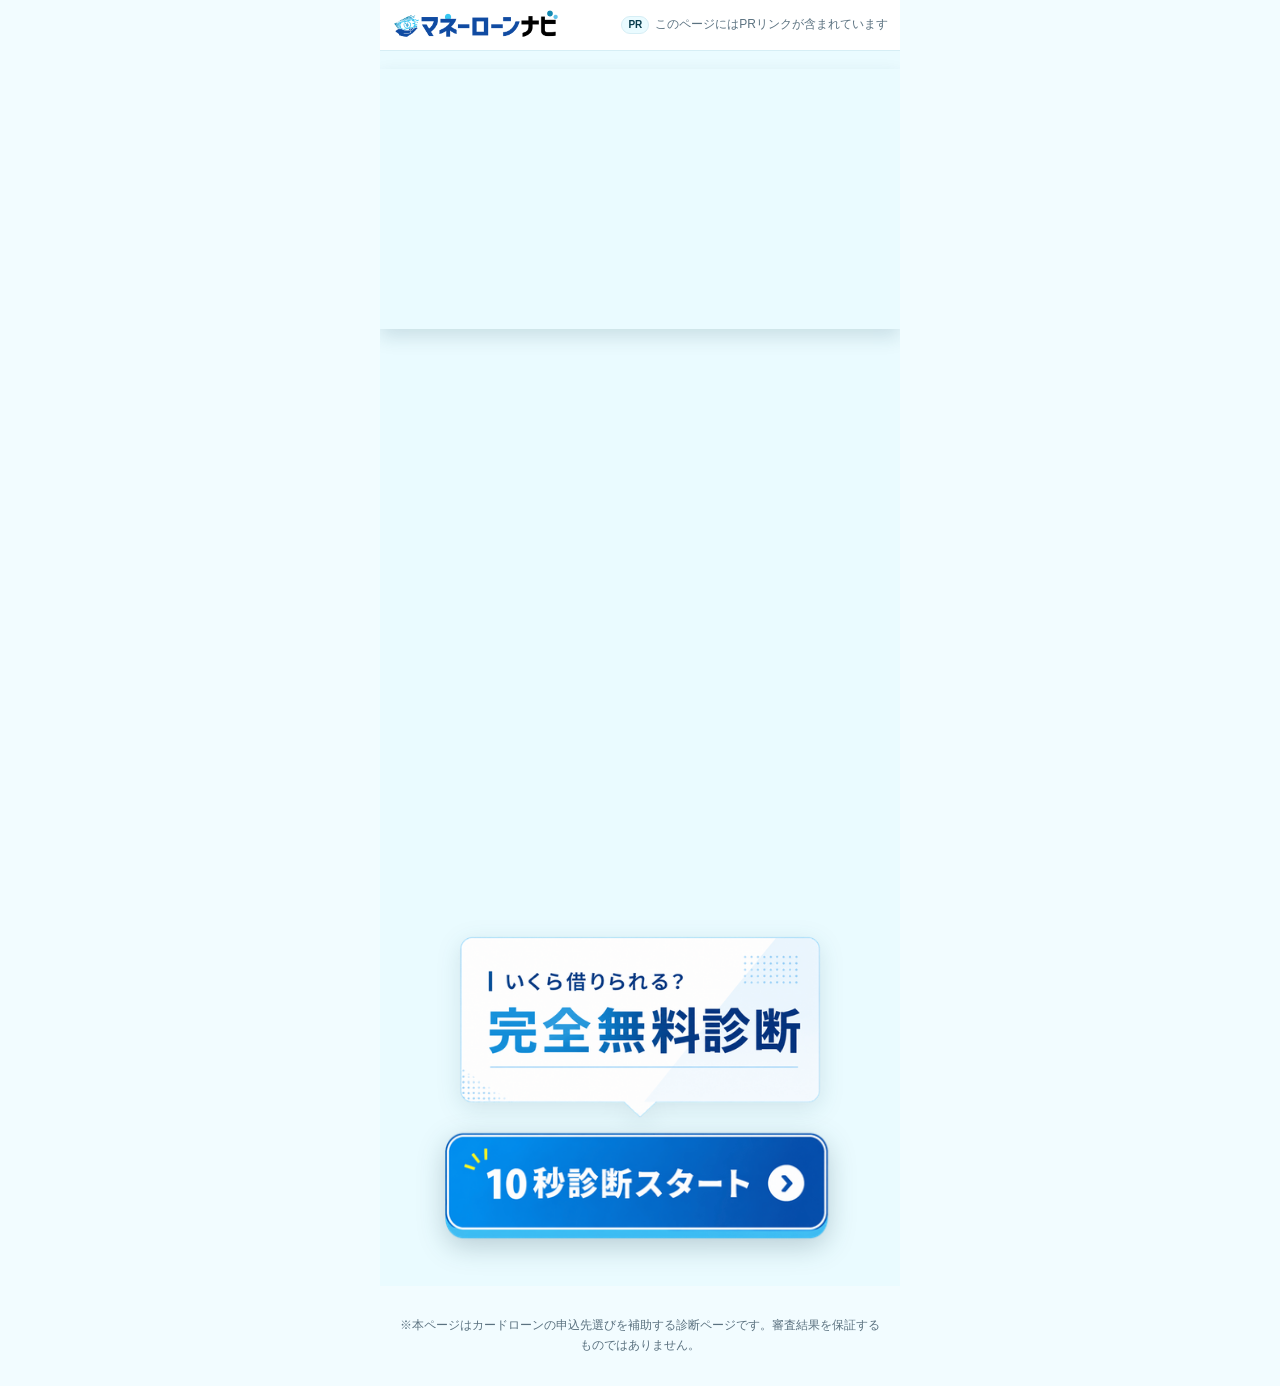
==== commit 311f8496: "Publish lender-specific result pages and exit prevention" ====
--- a/index.html
+++ b/index.html
@@ -1,4 +1,4 @@
-<!DOCTYPE html><html><head><link href="data:," rel="icon" /><meta charset="UTF-8" /><meta content="noindex,nofollow,noarchive" name="robots" /><meta content="width=device-width, initial-scale=1.0, maximum-scale=1.0, user-scalable=0" name="viewport" /><script>window.addEventListener('load', function() {
+<!DOCTYPE html><html lang="ja"><head><link href="data:," rel="icon" /><meta charset="UTF-8" /><title>カードローン診断｜マネーローンナビ</title><meta content="index,follow" name="robots" /><meta content="width=device-width, initial-scale=1.0" name="viewport" /><meta name="referrer" content="strict-origin-when-cross-origin" /><style>.cq-preparing .article-body{visibility:hidden}</style><script>document.documentElement.classList.add("cq-preparing")</script><script src="./js/privacy-consent.js"></script><script>window.addEventListener('load', function() {
   const nodelist = document.body.querySelectorAll('.sb-bg-gum-marker');
   const node = Array.prototype.slice.call(nodelist, 0);
 
@@ -831,22 +831,21 @@
   var scroll = new SmoothScroll('a[href*="#"]', {
     speed:1000
   });
-});</script><!-- Meta Pixel Code -->
+});</script><!-- Meta Pixel Code (analytics consent required) -->
 <script>
-!function(f,b,e,v,n,t,s)
-{if(f.fbq)return;n=f.fbq=function(){n.callMethod?
-n.callMethod.apply(n,arguments):n.queue.push(arguments)};
-if(!f._fbq)f._fbq=n;n.push=n;n.loaded=!0;n.version='2.0';
-n.queue=[];t=b.createElement(e);t.async=!0;
-t.src=v;s=b.getElementsByTagName(e)[0];
-s.parentNode.insertBefore(t,s)}(window, document,'script',
-'https://connect.facebook.net/en_US/fbevents.js');
-fbq('init', '1717363732527950');
-fbq('track', 'PageView');
+window.CQConsent.runWhenGranted(function() {
+  !function(f,b,e,v,n,t,s)
+  {if(f.fbq)return;n=f.fbq=function(){n.callMethod?
+  n.callMethod.apply(n,arguments):n.queue.push(arguments)};
+  if(!f._fbq)f._fbq=n;n.push=n;n.loaded=!0;n.version='2.0';
+  n.queue=[];t=b.createElement(e);t.async=!0;
+  t.src=v;s=b.getElementsByTagName(e)[0];
+  s.parentNode.insertBefore(t,s)}(window, document,'script',
+  'https://connect.facebook.net/en_US/fbevents.js');
+  fbq('init', '1717363732527950');
+  fbq('track', 'PageView');
+});
 </script>
-<noscript><img height="1" width="1" style="display:none"
-src="https://www.facebook.com/tr?id=1717363732527950&ev=PageView&noscript=1"
-/></noscript>
 <!-- End Meta Pixel Code --><script>
 
 (function(self, undefined) {Object.defineProperty(Array.prototype,"values",{value:Array.prototype[Symbol.iterator],enumerable:!1,writable:!1});})('object' === typeof window && window || 'object' === typeof self && self || 'object' === typeof global && global || {});</script><script>/*! URI.js v1.19.2 http://medialize.github.io/URI.js/ */
@@ -942,7 +941,7 @@
 y;t++){var v=e[t].match(k);if(null===v)throw Error('Invalid Variable "'+e[t]+'" in "'+w[0]+'"');if(v[1].match(n))throw Error('Invalid Variable Name "'+v[1]+'" in "'+w[0]+'"');e[t]={name:v[1],explode:!!v[3],maxlength:v[4]&&parseInt(v[4],10)}}if(!e.length)throw Error('Expression Missing Variable(s) "'+w[0]+'"');z.push({expression:w[0],operator:w[1],variables:e})}z.length||z.push(C(b));this.parts=z;return this};k.prototype.get=function(b){var f=this.data,g={type:0,val:[],encode:[],encodeReserved:[]};
 if(void 0!==this.cache[b])return this.cache[b];this.cache[b]=g;f="[object Function]"===String(Object.prototype.toString.call(f))?f(b):"[object Function]"===String(Object.prototype.toString.call(f[b]))?f[b](b):f[b];if(void 0!==f&&null!==f)if("[object Array]"===String(Object.prototype.toString.call(f))){var h=0;for(b=f.length;h<b;h++)void 0!==f[h]&&null!==f[h]&&g.val.push([void 0,String(f[h])]);g.val.length&&(g.type=3)}else if("[object Object]"===String(Object.prototype.toString.call(f))){for(h in f)q.call(f,
 h)&&void 0!==f[h]&&null!==f[h]&&g.val.push([h,String(f[h])]);g.val.length&&(g.type=2)}else g.type=1,g.val.push([void 0,String(f)]);return g};f.expand=function(b,k){var g=(new h(b)).expand(k);return new f(g)};return h});</script><script>/*! SmoothScroll v16.1.4 | (c) 2020 Chris Ferdinandi | MIT License | http://github.com/cferdinandi/smooth-scroll */
-!function(e,t){"object"==typeof exports&&"undefined"!=typeof module?module.exports=t():"function"==typeof define&&define.amd?define(t):(e=e||self).SmoothScroll=t()}(this,(function(){"use strict";var e={ignore:"[data-scroll-ignore]",header:null,topOnEmptyHash:!0,speed:500,speedAsDuration:!1,durationMax:null,durationMin:null,clip:!0,offset:0,easing:"easeInOutCubic",customEasing:null,updateURL:!0,popstate:!0,emitEvents:!0},t=function(){var e={};return Array.prototype.forEach.call(arguments,(function(t){for(var n in t){if(!t.hasOwnProperty(n))return;e[n]=t[n]}})),e},n=function(e){"#"===e.charAt(0)&&(e=e.substr(1));for(var t,n=String(e),o=n.length,a=-1,i="",r=n.charCodeAt(0);++a<o;){if(0===(t=n.charCodeAt(a)))throw new InvalidCharacterError("Invalid character: the input contains U+0000.");t>=1&&t<=31||127==t||0===a&&t>=48&&t<=57||1===a&&t>=48&&t<=57&&45===r?i+="\\"+t.toString(16)+" ":i+=t>=128||45===t||95===t||t>=48&&t<=57||t>=65&&t<=90||t>=97&&t<=122?n.charAt(a):"\\"+n.charAt(a)}return"#"+i},o=function(){return Math.max(document.body.scrollHeight,document.documentElement.scrollHeight,document.body.offsetHeight,document.documentElement.offsetHeight,document.body.clientHeight,document.documentElement.clientHeight)},a=function(e){return e?(t=e,parseInt(window.getComputedStyle(t).height,10)+e.offsetTop):0;var t},i=function(e,t,n){0===e&&document.body.focus(),n||(e.focus(),document.activeElement!==e&&(e.setAttribute("tabindex","-1"),e.focus(),e.style.outline="none"),window.scrollTo(0,t))},r=function(e,t,n,o){if(t.emitEvents&&"function"==typeof window.CustomEvent){var a=new CustomEvent(e,{bubbles:!0,detail:{anchor:n,toggle:o}});document.dispatchEvent(a)}};return function(s,c){var u,l,d,f,m={};m.cancelScroll=function(e){cancelAnimationFrame(f),f=null,e||r("scrollCancel",u)},m.animateScroll=function(n,s,c){m.cancelScroll();var l=t(u||e,c||{}),h="[object Number]"===Object.prototype.toString.call(n),p=h||!n.tagName?null:n;if(h||p){var w=window.pageYOffset;l.header&&!d&&(d=document.querySelector(l.header));var g,y,v,S=a(d),E=h?n:function(e,t,n,a){var i=0;if(e.offsetParent)do{i+=e.offsetTop,e=e.offsetParent}while(e);return i=Math.max(i-t-n,0),a&&(i=Math.min(i,o()-window.innerHeight)),i}(p,S,parseInt("function"==typeof l.offset?l.offset(n,s):l.offset,10),l.clip),b=E-w,O=o(),I=0,M=function(e,t){var n=t.speedAsDuration?t.speed:Math.abs(e/1e3*t.speed);return t.durationMax&&n>t.durationMax?t.durationMax:t.durationMin&&n<t.durationMin?t.durationMin:parseInt(n,10)}(b,l),A=function(e){g||(g=e),I+=e-g,v=w+b*function(e,t){var n;return"easeInQuad"===e.easing&&(n=t*t),"easeOutQuad"===e.easing&&(n=t*(2-t)),"easeInOutQuad"===e.easing&&(n=t<.5?2*t*t:(4-2*t)*t-1),"easeInCubic"===e.easing&&(n=t*t*t),"easeOutCubic"===e.easing&&(n=--t*t*t+1),"easeInOutCubic"===e.easing&&(n=t<.5?4*t*t*t:(t-1)*(2*t-2)*(2*t-2)+1),"easeInQuart"===e.easing&&(n=t*t*t*t),"easeOutQuart"===e.easing&&(n=1- --t*t*t*t),"easeInOutQuart"===e.easing&&(n=t<.5?8*t*t*t*t:1-8*--t*t*t*t),"easeInQuint"===e.easing&&(n=t*t*t*t*t),"easeOutQuint"===e.easing&&(n=1+--t*t*t*t*t),"easeInOutQuint"===e.easing&&(n=t<.5?16*t*t*t*t*t:1+16*--t*t*t*t*t),e.customEasing&&(n=e.customEasing(t)),n||t}(l,y=(y=0===M?0:I/M)>1?1:y),window.scrollTo(0,Math.floor(v)),function(e,t){var o=window.pageYOffset;if(e==t||o==t||(w<t&&window.innerHeight+o)>=O)return m.cancelScroll(!0),i(n,t,h),r("scrollStop",l,n,s),g=null,f=null,!0}(v,E)||(f=window.requestAnimationFrame(A),g=e)};0===window.pageYOffset&&window.scrollTo(0,0),function(e,t,n){t||history.pushState&&n.updateURL&&history.pushState({smoothScroll:JSON.stringify(n),anchor:e.id},document.title,e===document.documentElement?"#top":"#"+e.id)}(n,h,l),"matchMedia"in window&&window.matchMedia("(prefers-reduced-motion)").matches?i(n,Math.floor(E),!1):(r("scrollStart",l,n,s),m.cancelScroll(!0),window.requestAnimationFrame(A))}};var h=function(e){if(!e.defaultPrevented&&!(0!==e.button||e.metaKey||e.ctrlKey||e.shiftKey)&&"closest"in e.target&&(l=e.target.closest(s))&&"a"===l.tagName.toLowerCase()&&!e.target.closest(u.ignore)&&l.hostname===window.location.hostname&&l.pathname===window.location.pathname&&/#/.test(l.href)){var t,o;try{t=n(decodeURIComponent(l.hash))}catch(e){t=n(l.hash)}if("#"===t){if(!u.topOnEmptyHash)return;o=document.documentElement}else o=document.querySelector(t);(o=o||"#top"!==t?o:document.documentElement)&&(e.preventDefault(),function(e){if(history.replaceState&&e.updateURL&&!history.state){var t=window.location.hash;t=t||"",history.replaceState({smoothScroll:JSON.stringify(e),anchor:t||window.pageYOffset},document.title,t||window.location.href)}}(u),m.animateScroll(o,l))}},p=function(){if(null!==history.state&&history.state.smoothScroll&&history.state.smoothScroll===JSON.stringify(u)){var e=history.state.anchor;"string"==typeof e&&e&&!(e=document.querySelector(n(history.state.anchor)))||m.animateScroll(e,null,{updateURL:!1})}};m.destroy=function(){u&&(document.removeEventListener("click",h,!1),window.removeEventListener("popstate",p,!1),m.cancelScroll(),u=null,l=null,d=null,f=null)};return function(){if(!("querySelector"in document&&"addEventListener"in window&&"requestAnimationFrame"in window&&"closest"in window.Element.prototype))throw"Smooth Scroll: This browser does not support the required JavaScript methods and browser APIs.";m.destroy(),u=t(e,c||{}),d=u.header?document.querySelector(u.header):null,document.addEventListener("click",h,!1),u.updateURL&&u.popstate&&window.addEventListener("popstate",p,!1)}(),m}}));</script><style>.cq-option-note{display:block;margin-top:2px;color:#68776f;font-size:10px;font-weight:500;line-height:1.35}</style><style id="local-overflow-guard">html,body{max-width:100%;overflow-x:hidden}</style></head><body><script>function getSbCookie(name) {
+!function(e,t){"object"==typeof exports&&"undefined"!=typeof module?module.exports=t():"function"==typeof define&&define.amd?define(t):(e=e||self).SmoothScroll=t()}(this,(function(){"use strict";var e={ignore:"[data-scroll-ignore]",header:null,topOnEmptyHash:!0,speed:500,speedAsDuration:!1,durationMax:null,durationMin:null,clip:!0,offset:0,easing:"easeInOutCubic",customEasing:null,updateURL:!0,popstate:!0,emitEvents:!0},t=function(){var e={};return Array.prototype.forEach.call(arguments,(function(t){for(var n in t){if(!t.hasOwnProperty(n))return;e[n]=t[n]}})),e},n=function(e){"#"===e.charAt(0)&&(e=e.substr(1));for(var t,n=String(e),o=n.length,a=-1,i="",r=n.charCodeAt(0);++a<o;){if(0===(t=n.charCodeAt(a)))throw new InvalidCharacterError("Invalid character: the input contains U+0000.");t>=1&&t<=31||127==t||0===a&&t>=48&&t<=57||1===a&&t>=48&&t<=57&&45===r?i+="\\"+t.toString(16)+" ":i+=t>=128||45===t||95===t||t>=48&&t<=57||t>=65&&t<=90||t>=97&&t<=122?n.charAt(a):"\\"+n.charAt(a)}return"#"+i},o=function(){return Math.max(document.body.scrollHeight,document.documentElement.scrollHeight,document.body.offsetHeight,document.documentElement.offsetHeight,document.body.clientHeight,document.documentElement.clientHeight)},a=function(e){return e?(t=e,parseInt(window.getComputedStyle(t).height,10)+e.offsetTop):0;var t},i=function(e,t,n){0===e&&document.body.focus(),n||(e.focus(),document.activeElement!==e&&(e.setAttribute("tabindex","-1"),e.focus(),e.style.outline="none"),window.scrollTo(0,t))},r=function(e,t,n,o){if(t.emitEvents&&"function"==typeof window.CustomEvent){var a=new CustomEvent(e,{bubbles:!0,detail:{anchor:n,toggle:o}});document.dispatchEvent(a)}};return function(s,c){var u,l,d,f,m={};m.cancelScroll=function(e){cancelAnimationFrame(f),f=null,e||r("scrollCancel",u)},m.animateScroll=function(n,s,c){m.cancelScroll();var l=t(u||e,c||{}),h="[object Number]"===Object.prototype.toString.call(n),p=h||!n.tagName?null:n;if(h||p){var w=window.pageYOffset;l.header&&!d&&(d=document.querySelector(l.header));var g,y,v,S=a(d),E=h?n:function(e,t,n,a){var i=0;if(e.offsetParent)do{i+=e.offsetTop,e=e.offsetParent}while(e);return i=Math.max(i-t-n,0),a&&(i=Math.min(i,o()-window.innerHeight)),i}(p,S,parseInt("function"==typeof l.offset?l.offset(n,s):l.offset,10),l.clip),b=E-w,O=o(),I=0,M=function(e,t){var n=t.speedAsDuration?t.speed:Math.abs(e/1e3*t.speed);return t.durationMax&&n>t.durationMax?t.durationMax:t.durationMin&&n<t.durationMin?t.durationMin:parseInt(n,10)}(b,l),A=function(e){g||(g=e),I+=e-g,v=w+b*function(e,t){var n;return"easeInQuad"===e.easing&&(n=t*t),"easeOutQuad"===e.easing&&(n=t*(2-t)),"easeInOutQuad"===e.easing&&(n=t<.5?2*t*t:(4-2*t)*t-1),"easeInCubic"===e.easing&&(n=t*t*t),"easeOutCubic"===e.easing&&(n=--t*t*t+1),"easeInOutCubic"===e.easing&&(n=t<.5?4*t*t*t:(t-1)*(2*t-2)*(2*t-2)+1),"easeInQuart"===e.easing&&(n=t*t*t*t),"easeOutQuart"===e.easing&&(n=1- --t*t*t*t),"easeInOutQuart"===e.easing&&(n=t<.5?8*t*t*t*t:1-8*--t*t*t*t),"easeInQuint"===e.easing&&(n=t*t*t*t*t),"easeOutQuint"===e.easing&&(n=1+--t*t*t*t*t),"easeInOutQuint"===e.easing&&(n=t<.5?16*t*t*t*t*t:1+16*--t*t*t*t*t),e.customEasing&&(n=e.customEasing(t)),n||t}(l,y=(y=0===M?0:I/M)>1?1:y),window.scrollTo(0,Math.floor(v)),function(e,t){var o=window.pageYOffset;if(e==t||o==t||(w<t&&window.innerHeight+o)>=O)return m.cancelScroll(!0),i(n,t,h),r("scrollStop",l,n,s),g=null,f=null,!0}(v,E)||(f=window.requestAnimationFrame(A),g=e)};0===window.pageYOffset&&window.scrollTo(0,0),function(e,t,n){t||history.pushState&&n.updateURL&&history.pushState({smoothScroll:JSON.stringify(n),anchor:e.id},document.title,e===document.documentElement?"#top":"#"+e.id)}(n,h,l),"matchMedia"in window&&window.matchMedia("(prefers-reduced-motion)").matches?i(n,Math.floor(E),!1):(r("scrollStart",l,n,s),m.cancelScroll(!0),window.requestAnimationFrame(A))}};var h=function(e){if(!e.defaultPrevented&&!(0!==e.button||e.metaKey||e.ctrlKey||e.shiftKey)&&"closest"in e.target&&(l=e.target.closest(s))&&"a"===l.tagName.toLowerCase()&&!e.target.closest(u.ignore)&&l.hostname===window.location.hostname&&l.pathname===window.location.pathname&&/#/.test(l.href)){var t,o;try{t=n(decodeURIComponent(l.hash))}catch(e){t=n(l.hash)}if("#"===t){if(!u.topOnEmptyHash)return;o=document.documentElement}else o=document.querySelector(t);(o=o||"#top"!==t?o:document.documentElement)&&(e.preventDefault(),function(e){if(history.replaceState&&e.updateURL&&!history.state){var t=window.location.hash;t=t||"",history.replaceState({smoothScroll:JSON.stringify(e),anchor:t||window.pageYOffset},document.title,t||window.location.href)}}(u),m.animateScroll(o,l))}},p=function(){if(null!==history.state&&history.state.smoothScroll&&history.state.smoothScroll===JSON.stringify(u)){var e=history.state.anchor;"string"==typeof e&&e&&!(e=document.querySelector(n(history.state.anchor)))||m.animateScroll(e,null,{updateURL:!1})}};m.destroy=function(){u&&(document.removeEventListener("click",h,!1),window.removeEventListener("popstate",p,!1),m.cancelScroll(),u=null,l=null,d=null,f=null)};return function(){if(!("querySelector"in document&&"addEventListener"in window&&"requestAnimationFrame"in window&&"closest"in window.Element.prototype))throw"Smooth Scroll: This browser does not support the required JavaScript methods and browser APIs.";m.destroy(),u=t(e,c||{}),d=u.header?document.querySelector(u.header):null,document.addEventListener("click",h,!1),u.updateURL&&u.popstate&&window.addEventListener("popstate",p,!1)}(),m}}));</script><style>.cq-option-note{display:block;margin-top:2px;color:#68776f;font-size:10px;font-weight:500;line-height:1.35}</style><style id="local-overflow-guard">html,body{max-width:100%;overflow-x:hidden}</style><style id="page-sr-title-style">.page-sr-title{position:absolute!important;width:1px;height:1px;margin:-1px;padding:0;overflow:hidden;clip:rect(0 0 0 0);clip-path:inset(50%);white-space:nowrap;border:0}</style><link rel="stylesheet" href="./css/exit-prevention-mobit.css?v=20260904-001"><script defer src="./js/exit-prevention-mobit.js?v=20260904-002"></script></head><body><h1 class="page-sr-title">カードローン診断</h1><script>function getSbCookie(name) {
   const match = document.cookie.match(new RegExp('(^| )' + name + '=([^;]+)'));
   if (match) return match[2];
 }
@@ -953,8 +952,11 @@
   const currentHost = currentUrl.host;
   const newPath = '/articles/' + articleUid;
   const newUrl = new URL(newPath, 'https://' + currentHost);
+  const allowedTrackingParams = new Set(["gclid", "dclid", "fbclid", "msclkid", "ttclid"]);
   currentUrl.searchParams.forEach((value, key) => {
-    newUrl.searchParams.set(key, value);
+    if (/^utm_(source|medium|campaign|term|content)$/.test(key) || allowedTrackingParams.has(key)) {
+      newUrl.searchParams.set(key, value);
+    }
   });
   return newUrl.toString();
 }
@@ -3271,11 +3273,86 @@
 .cq-experience-transfer .faq__item.active .toggle {
     color: var(--transfer-blue);
 }
+
+/* Delivery stabilization: reserve media space and keep the start action in the first view. */
+.operator-head__logo {
+    aspect-ratio: 1080 / 221;
+}
+
+.cq-hero-image {
+    aspect-ratio: 800 / 1306;
+}
+
+.cq-hero-image video,
+.cq-hero-support picture,
+.cq-hero-support img,
+.cq-cta picture,
+.cq-cta__image {
+    display: block;
+    width: 100%;
+    height: auto;
+}
+
+.cq-hero-support {
+    aspect-ratio: 1316 / 672;
+}
+
+.cq-hero-support picture,
+.cq-hero-support img {
+    aspect-ratio: 1316 / 672;
+}
+
+#cq-start-diagnosis {
+    aspect-ratio: 1395 / 372;
+}
+
+.cq-cta picture,
+.cq-cta__image {
+    aspect-ratio: 1395 / 372;
+}
+
+@media (max-width: 430px) {
+    .cq-hero__content .cq-hero-image {
+        width: min(calc(100% + 36px), 38.5svh);
+        margin-inline: auto;
+    }
+
+    .cq-hero__content .cq-hero-support {
+        width: min(82%, 300px, 32svh);
+    }
+}
+
+@media (max-width: 360px) {
+    .cq-hero__content .cq-hero-image {
+        width: min(calc(100% + 28px), 39svh);
+    }
+
+}
+
+@media (max-width: 430px) and (max-height: 700px) {
+    .cq-hero__content .cq-hero-image {
+        width: min(calc(100% + 28px), 37svh);
+    }
+
+    .cq-hero__content .cq-hero-support {
+        width: min(78%, 300px, 30svh);
+    }
+}
+
+@media (max-width: 430px) and (max-height: 640px) {
+    .cq-hero__content .cq-hero-image {
+        width: min(calc(100% + 28px), 37svh);
+    }
+
+    .cq-hero__content .cq-hero-support {
+        width: min(74%, 300px, 29svh);
+    }
+}
 </style><div class="article-body">
   <div class="cq-shell">
       <div class="operator-head">
           <div class="operator-head__inner">
-              <img class="operator-head__logo lazyload" src="./assets/page/shared-lazy.png" alt="比較サイト運営者ロゴ" data-src="./assets/page/6653105-0a87841d-9225-404e-8972-ce47c41ab2ca.png">
+              <img class="operator-head__logo" src="./assets/page/6653105-0a87841d-9225-404e-8972-ce47c41ab2ca.png" width="1080" height="221" alt="比較サイト運営者ロゴ" decoding="async">
               <p class="operator-head__pr"><span class="operator-head__pr-badge">PR</span>このページにはPRリンクが含まれています</p>
           </div>
       </div>
@@ -3284,21 +3361,28 @@
               <div class="cq-hero__inner">
                   <div class="cq-hero__content">
                       <figure class="cq-hero-image">
-                          <video autoplay muted loop playsinline preload="metadata" aria-label="診断メインビジュアル" class="lazyload">
-                              <source data-src="./assets/page/7058903-bf0e996f-638c-440c-acbf-a43d87f79e3b.h265.mp4" type="video/mp4;codecs=hvc1.1.6.L120.B0"><source type="video/mp4" data-src="./assets/page/7058903-bf0e996f-638c-440c-acbf-a43d87f79e3b.mp4">
+                          <video autoplay muted loop playsinline preload="metadata" width="800" height="1306" aria-label="診断メインビジュアル">
+                              <source src="./assets/page/7058903-bf0e996f-638c-440c-acbf-a43d87f79e3b.h265.mp4" type="video/mp4;codecs=hvc1.1.6.L120.B0"><source type="video/mp4" src="./assets/page/7058903-bf0e996f-638c-440c-acbf-a43d87f79e3b.mp4">
                           </source></video>
                       </figure>
   
                       <figure class="cq-hero-support">
-                          <img src="./assets/page/shared-lazy.png" alt="診断スタートへの案内" class="lazyload" data-src="./assets/page/7072087-b904c856-cb33-49ce-9040-029d75dca6cf.png">
+                          <picture>
+                              <source type="image/webp" srcset="./assets/page/diagnosis-support-470.webp 470w, ./assets/page/diagnosis-support-940.webp 940w" sizes="(max-width: 430px) 82vw, 470px" width="1316" height="672">
+                              <img src="./assets/page/7072087-b904c856-cb33-49ce-9040-029d75dca6cf.png" width="1316" height="672" alt="診断スタートへの案内" decoding="async" fetchpriority="high">
+                          </picture>
                       </figure>
                   </div>
   
                   <button class="cq-cta" type="button" id="cq-start-diagnosis" data-result-url="./result.html" aria-label="10秒で診断スタート">
-                      <img class="cq-cta__image lazyload" src="./assets/page/shared-lazy.png" alt="10秒で診断スタート" data-src="./assets/page/7072150-6a227184-a69f-49c5-9dea-ff927ee18ab5.png">
+                      <picture>
+                          <source type="image/webp" srcset="./assets/page/diagnosis-start-450.webp 450w, ./assets/page/diagnosis-start-900.webp 900w" sizes="(max-width: 600px) calc(100vw - 24px), 450px" width="1395" height="372">
+                          <img class="cq-cta__image" src="./assets/page/7072150-6a227184-a69f-49c5-9dea-ff927ee18ab5.png" width="1395" height="372" alt="10秒で診断スタート" decoding="async" fetchpriority="high">
+                      </picture>
                   </button>
               </div>
           </section>
+          <script>document.documentElement.classList.remove("cq-preparing")</script>
   
       </main>
   
@@ -3308,7 +3392,7 @@
   </div>
   
   <div class="cq-modal" id="cq-questionnaire" hidden role="dialog" aria-modal="true" aria-labelledby="cq-modal-title">
-      <div class="cq-modal__panel">
+      <div class="cq-modal__panel" tabindex="-1">
           <div class="cq-progress" aria-label="診断の進捗">
               <div class="cq-progress__track">
                   <div class="cq-progress__bar" data-cq-progress-bar></div>
@@ -3320,16 +3404,16 @@
               <h2 id="cq-modal-title">カードローンを使うのは<br>はじめてですか？</h2>
               <div class="cq-logo-strip" aria-label="対象カードローン">
                   <span class="cq-logo-strip__item">
-                      <img src="./assets/page/shared-lazy.png" alt="アコム" class="lazyload" data-src="./assets/page/6973446-26db44c7-6428-453b-81f4-f9261ed92357.jpg">
+                      <img src="./assets/page/shared-lazy.png" width="1093" height="349" alt="アコム" class="lazyload" data-src="./assets/page/6973446-26db44c7-6428-453b-81f4-f9261ed92357.jpg">
                   </span>
                   <span class="cq-logo-strip__item">
-                      <img src="./assets/page/shared-lazy.png" alt="プロミス" class="lazyload" data-src="./assets/page/6973453-62b83848-6ac7-41a3-991c-17d5e5012461.png">
+                      <img src="./assets/page/shared-lazy.png" width="100" height="60" alt="プロミス" class="lazyload" data-src="./assets/page/6973453-62b83848-6ac7-41a3-991c-17d5e5012461.png">
                   </span>
                   <span class="cq-logo-strip__item">
-                      <img src="./assets/page/shared-lazy.png" alt="SMBCモビット" class="lazyload" data-src="./assets/page/6973451-b39091d4-42a9-41d6-9091-5b8c7b8cd4c0.jpg">
+                      <img src="./assets/page/shared-lazy.png" width="120" height="60" alt="SMBCモビット" class="lazyload" data-src="./assets/page/6973451-b39091d4-42a9-41d6-9091-5b8c7b8cd4c0.jpg">
                   </span>
                   <span class="cq-logo-strip__item">
-                      <img src="./assets/page/shared-lazy.png" alt="アイフル" class="lazyload" data-src="./assets/page/6973452-b5f59989-764b-430e-9356-a2906476c079.jpg">
+                      <img src="./assets/page/shared-lazy.png" width="120" height="60" alt="アイフル" class="lazyload" data-src="./assets/page/6973452-b5f59989-764b-430e-9356-a2906476c079.jpg">
                   </span>
               </div>
               <div class="cq-options">
@@ -4331,20 +4415,21 @@
 
         function calculateRecommendation(state) {
             var used = state.usedCompanies || [];
-            var hasLegacyMobit = used.indexOf('mobit_legacy') !== -1;
-            var hasSmbcMobit = used.indexOf('smbc_mobit') !== -1;
-            var hasMobit = hasLegacyMobit || hasSmbcMobit;
+            var hasMobit = used.indexOf('smbc_mobit') !== -1 || used.indexOf('mobit_legacy') !== -1 || used.indexOf('sm') !== -1;
             var hasPromise = used.indexOf('pr') !== -1;
+            var hasAiful = used.indexOf('ai') !== -1;
+            var hasAcom = used.indexOf('ac') !== -1;
             var offerId = 'sm';
 
-            if (state.usage === 'first_time') {
-                offerId = 'sm';
-            } else if (hasLegacyMobit && hasPromise && hasSmbcMobit) {
-                offerId = 'sm';
-            } else if (hasMobit && hasPromise) {
-                offerId = 'ai';
-            } else if (hasMobit) {
-                offerId = 'pr';
+            // 未利用の会社を sm -> pr -> ai -> ac の順で優先する。4社すべて利用済みの場合だけ sm へ戻し、再検討候補として扱う。
+            if (state.usage !== 'first_time' && hasMobit) {
+                if (!hasPromise) {
+                    offerId = 'pr';
+                } else if (!hasAiful) {
+                    offerId = 'ai';
+                } else if (!hasAcom) {
+                    offerId = 'ac';
+                }
             }
 
             return {
@@ -4665,6 +4750,7 @@
             var backButtons = $all('[data-cq-back]', modal);
             var progressBar = $('[data-cq-progress-bar]', modal);
             var progressText = $('[data-cq-progress-text]', modal);
+            var modalPanel = $('.cq-modal__panel', modal);
             var autoAdvanceTimer = null;
 
             function openModal() {
@@ -4672,6 +4758,12 @@
                 document.body.classList.add('cq-modal-open');
                 currentStep = '1';
                 renderStep();
+                window.requestAnimationFrame(function() {
+                    var activePanel = $('[data-cq-step="' + currentStep + '"]', modal);
+                    var focusTarget = activePanel && ($('input:checked', activePanel) || $('input', activePanel));
+                    if (focusTarget) focusTarget.focus({ preventScroll: true });
+                    else if (modalPanel) modalPanel.focus({ preventScroll: true });
+                });
                 pushEvent('cashing_questionnaire_start', {});
             }
 
@@ -4737,6 +4829,10 @@
             }
 
             function goBack() {
+                if (autoAdvanceTimer) {
+                    window.clearTimeout(autoAdvanceTimer);
+                    autoAdvanceTimer = null;
+                }
                 var state = getStateFromForm(modal);
                 var flow = getStepFlow(state);
                 var currentIndex = flow.indexOf(currentStep);
@@ -4794,22 +4890,26 @@
                 return [first, second, last];
             }
 
+            function scheduleRadioAutoAdvance(input) {
+                if (input.type !== 'radio') return;
+                if (input.name !== 'cq_q1' && input.name !== 'cq_amount' && input.name !== 'cq_priority') return;
+
+                var label = input.closest('.cq-option');
+                if (label) label.classList.add('cq-option--picked');
+
+                if (autoAdvanceTimer) window.clearTimeout(autoAdvanceTimer);
+                autoAdvanceTimer = window.setTimeout(function() {
+                    goNext();
+                }, 240);
+            }
+
             function handleInputChange(event) {
                 renderStep();
                 var input = event.target;
                 if (!input || (input.type !== 'radio' && input.type !== 'checkbox')) return;
                 var state = getStateFromForm(modal);
                 pushAnswerSelect(input, state);
-                if (input.type !== 'radio') return;
-                if (input.name !== 'cq_q1' && input.name !== 'cq_amount' && input.name !== 'cq_priority') return;
-
-                var label = input.closest('.cq-option');
-                if (label) label.classList.add('cq-option--picked');
-
-                if (autoAdvanceTimer) window.clearTimeout(autoAdvanceTimer);
-                autoAdvanceTimer = window.setTimeout(function() {
-                    goNext();
-                }, 240);
+                scheduleRadioAutoAdvance(input);
             }
 
             startButton.addEventListener('click', openModal);
@@ -4821,6 +4921,9 @@
             });
             $all('input', modal).forEach(function(input) {
                 input.addEventListener('change', handleInputChange);
+                input.addEventListener('click', function() {
+                    if (input.type === 'radio' && input.checked) scheduleRadioAutoAdvance(input);
+                });
             });
             return true;
         }
@@ -5392,6 +5495,11 @@
       currentPageUri.removeQuery('sbrd'); // For egg cart
       currentPageUri.removeQuery('sb_tu_id');
       currentPageUri.removeQuery('step_uid');
+      [
+        'cq_usage', 'cq_used', 'cq_amount', 'cq_priority', 'cq_diag_id', 'cq_t',
+        'cq_return_url', 'result_offer', 'force_offer', 'item',
+        'param1', 'param2', 'param3', 'param5'
+      ].forEach(function(name) { currentPageUri.removeQuery(name); });
       const currentPageQueries = currentPageUri.query(true);
 
       const aspSession = JSON.parse(document.querySelector('.js-asp-session').dataset.value)
@@ -5641,21 +5749,25 @@
     }
   }
 
-  let heatmap = new Heatmap();
-  heatmap.assignIndexAttribute();
-  heatmap.assignCursorPointer();
-  heatmap.assignParameterToLink();
-  heatmap.renderArrivalImage();
-  heatmap.renderScrollImages();
-  heatmap.renderClickImage();
-  heatmap.sendFbParams();
-  heatmap.fetchWidgetList();
-  heatmap.renderVisibleWidget();
-})();</script><script>const storageValue = JSON.stringify({ article_uid: "SrLrVCETLZk__cvVvQ", visitor_uid: window.sb_visitor_id });
-sessionStorage.setItem('sb_global_id', window.sb_global_id);
-sessionStorage.setItem("sb_bp_tCXENBcniAvaydpew", storageValue);
-localStorage.setItem('sb_global_id', window.sb_global_id);
-localStorage.setItem("sb_bp_tCXENBcniAvaydpew", storageValue);</script><script>let hasFunnel = document.querySelector('.js-has-funnel').dataset.value
+  window.CQConsent.runWhenGranted(function() {
+    let heatmap = new Heatmap();
+    heatmap.assignIndexAttribute();
+    heatmap.assignCursorPointer();
+    heatmap.assignParameterToLink();
+    heatmap.renderArrivalImage();
+    heatmap.renderScrollImages();
+    heatmap.renderClickImage();
+    heatmap.sendFbParams();
+    heatmap.fetchWidgetList();
+    heatmap.renderVisibleWidget();
+  });
+})();</script><script>window.CQConsent.runWhenGranted(function() {
+  const storageValue = JSON.stringify({ article_uid: "SrLrVCETLZk__cvVvQ", visitor_uid: window.sb_visitor_id });
+  sessionStorage.setItem('sb_global_id', window.sb_global_id);
+  sessionStorage.setItem("sb_bp_tCXENBcniAvaydpew", storageValue);
+  localStorage.setItem('sb_global_id', window.sb_global_id);
+  localStorage.setItem("sb_bp_tCXENBcniAvaydpew", storageValue);
+});</script><script>let hasFunnel = document.querySelector('.js-has-funnel').dataset.value
 if (hasFunnel === "true") {
   let sbUrl = new URL(location.href);
   let sbParams = new URLSearchParams(sbUrl.search);
--- a/css/exit-prevention-mobit.css
+++ b/css/exit-prevention-mobit.css
@@ -0,0 +1,110 @@
+.cq-exit-prevention[hidden] {
+  display: none !important;
+}
+
+.cq-exit-prevention {
+  position: fixed;
+  z-index: 12000;
+  inset: 0;
+  display: grid;
+  place-items: center;
+  box-sizing: border-box;
+  padding: max(18px, env(safe-area-inset-top)) 14px max(18px, env(safe-area-inset-bottom));
+  background: rgba(2, 35, 26, 0.76);
+  backdrop-filter: blur(3px);
+}
+
+.cq-exit-prevention__dialog {
+  position: relative;
+  width: min(100%, 410px);
+  max-height: calc(100dvh - 36px);
+  padding: 46px 16px 18px;
+  overflow: auto;
+  border: 2px solid #087a55;
+  border-radius: 18px;
+  background: #fff;
+  box-shadow: 0 20px 56px rgba(0, 0, 0, 0.34);
+  box-sizing: border-box;
+}
+
+.cq-exit-prevention__dialog:focus {
+  outline: none;
+}
+
+.cq-exit-prevention__close {
+  position: absolute;
+  top: 7px;
+  right: 9px;
+  display: grid;
+  width: 34px;
+  height: 34px;
+  place-items: center;
+  padding: 0;
+  border: 0;
+  border-radius: 50%;
+  background: #eaf4ef;
+  color: #075f49;
+  font: 700 24px/1 sans-serif;
+  cursor: pointer;
+}
+
+.cq-exit-prevention__banner {
+  display: block;
+  width: min(100%, 360px);
+  margin: 0 auto;
+  overflow: hidden;
+  border-radius: 9px;
+  box-shadow: 0 5px 16px rgba(3, 54, 39, 0.18);
+}
+
+.cq-exit-prevention__banner picture,
+.cq-exit-prevention__banner img {
+  display: block;
+  width: 100%;
+}
+
+.cq-exit-prevention__banner img {
+  height: auto;
+}
+
+.cq-exit-prevention__close:focus-visible,
+.cq-exit-prevention__banner:focus-visible {
+  outline: 3px solid #ffd633;
+  outline-offset: 3px;
+}
+
+body.cq-exit-prevention-open {
+  overflow: hidden !important;
+}
+
+.cq-exit-prevention__sr-only {
+  position: absolute !important;
+  width: 1px !important;
+  height: 1px !important;
+  margin: -1px !important;
+  padding: 0 !important;
+  overflow: hidden !important;
+  clip: rect(0 0 0 0) !important;
+  clip-path: inset(50%) !important;
+  white-space: nowrap !important;
+  border: 0 !important;
+}
+
+@media (max-width: 374px) {
+  .cq-exit-prevention__dialog {
+    padding: 43px 11px 14px;
+  }
+}
+
+@media (prefers-reduced-motion: no-preference) {
+  .cq-exit-prevention:not([hidden]) .cq-exit-prevention__dialog {
+    animation: cq-exit-prevention-enter 180ms ease-out both;
+  }
+}
+
+@keyframes cq-exit-prevention-enter {
+  from {
+    opacity: 0;
+    transform: translateY(12px) scale(0.98);
+  }
+}
